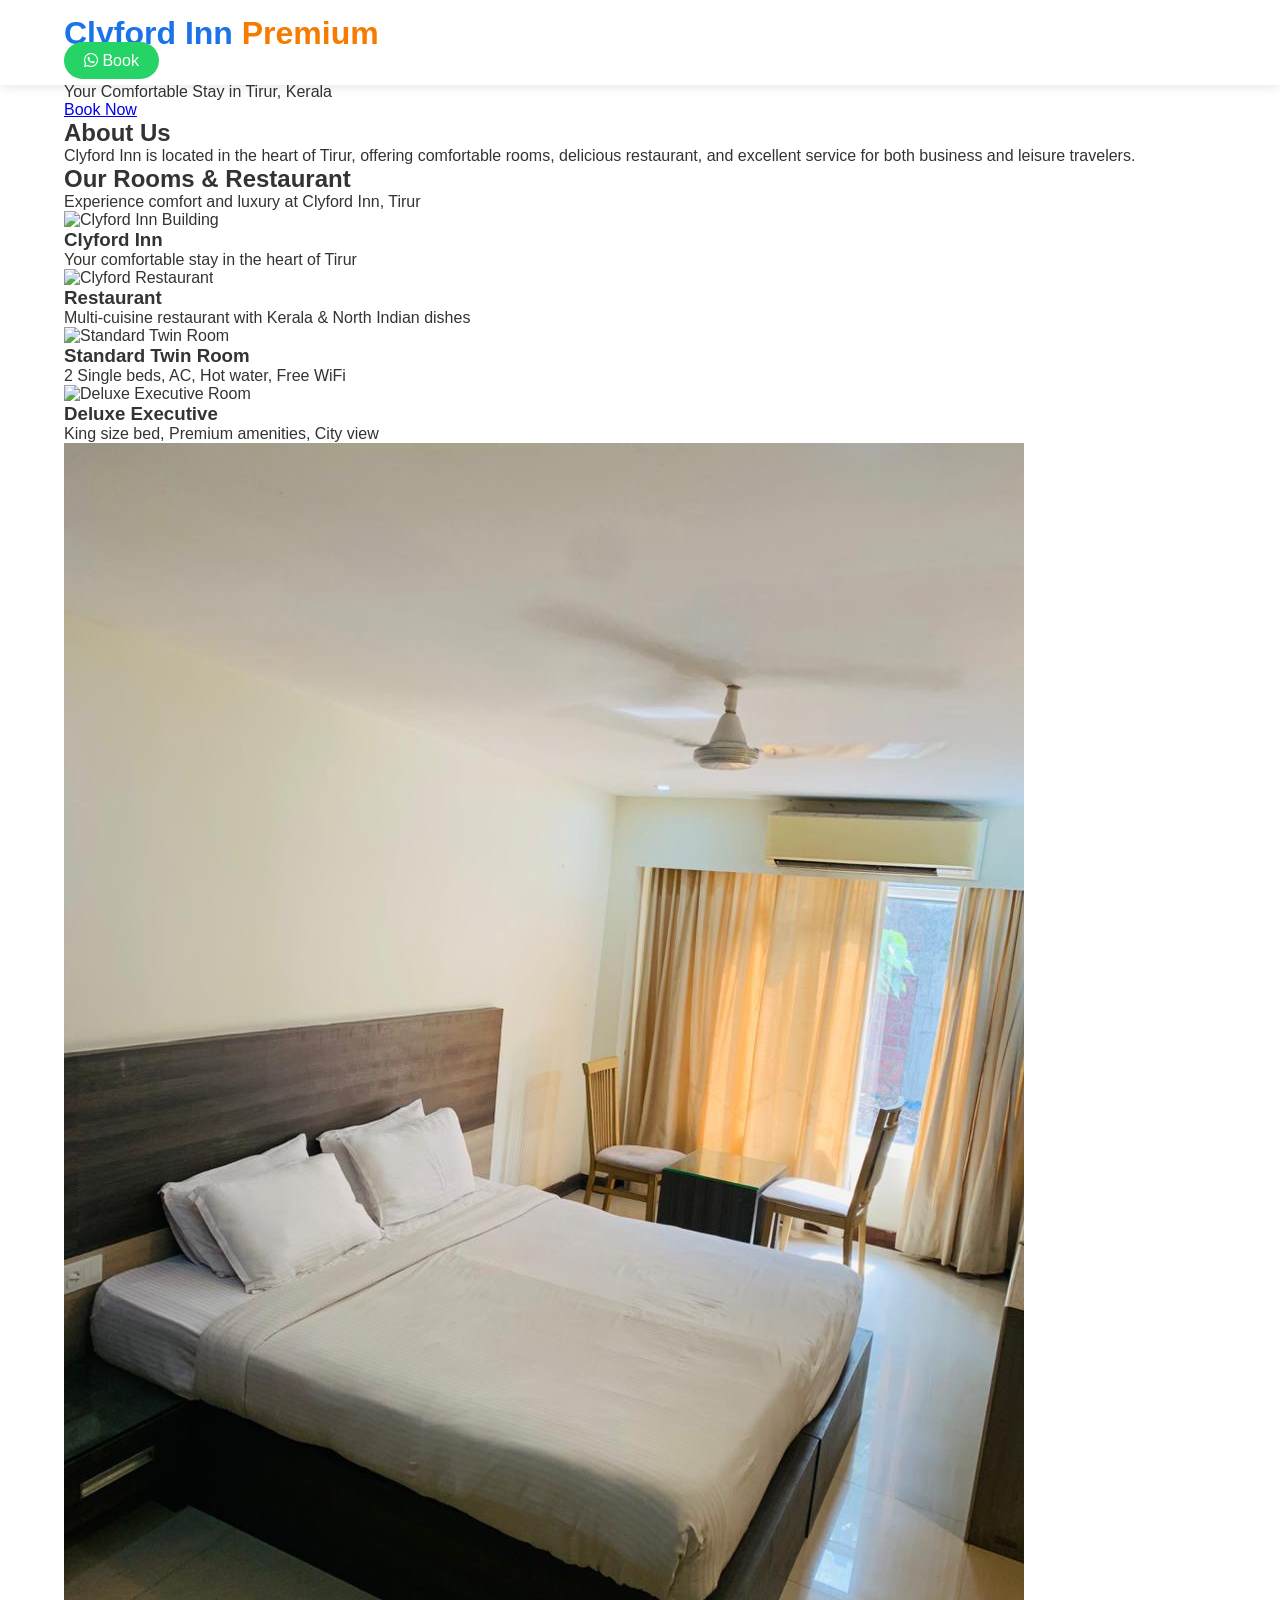
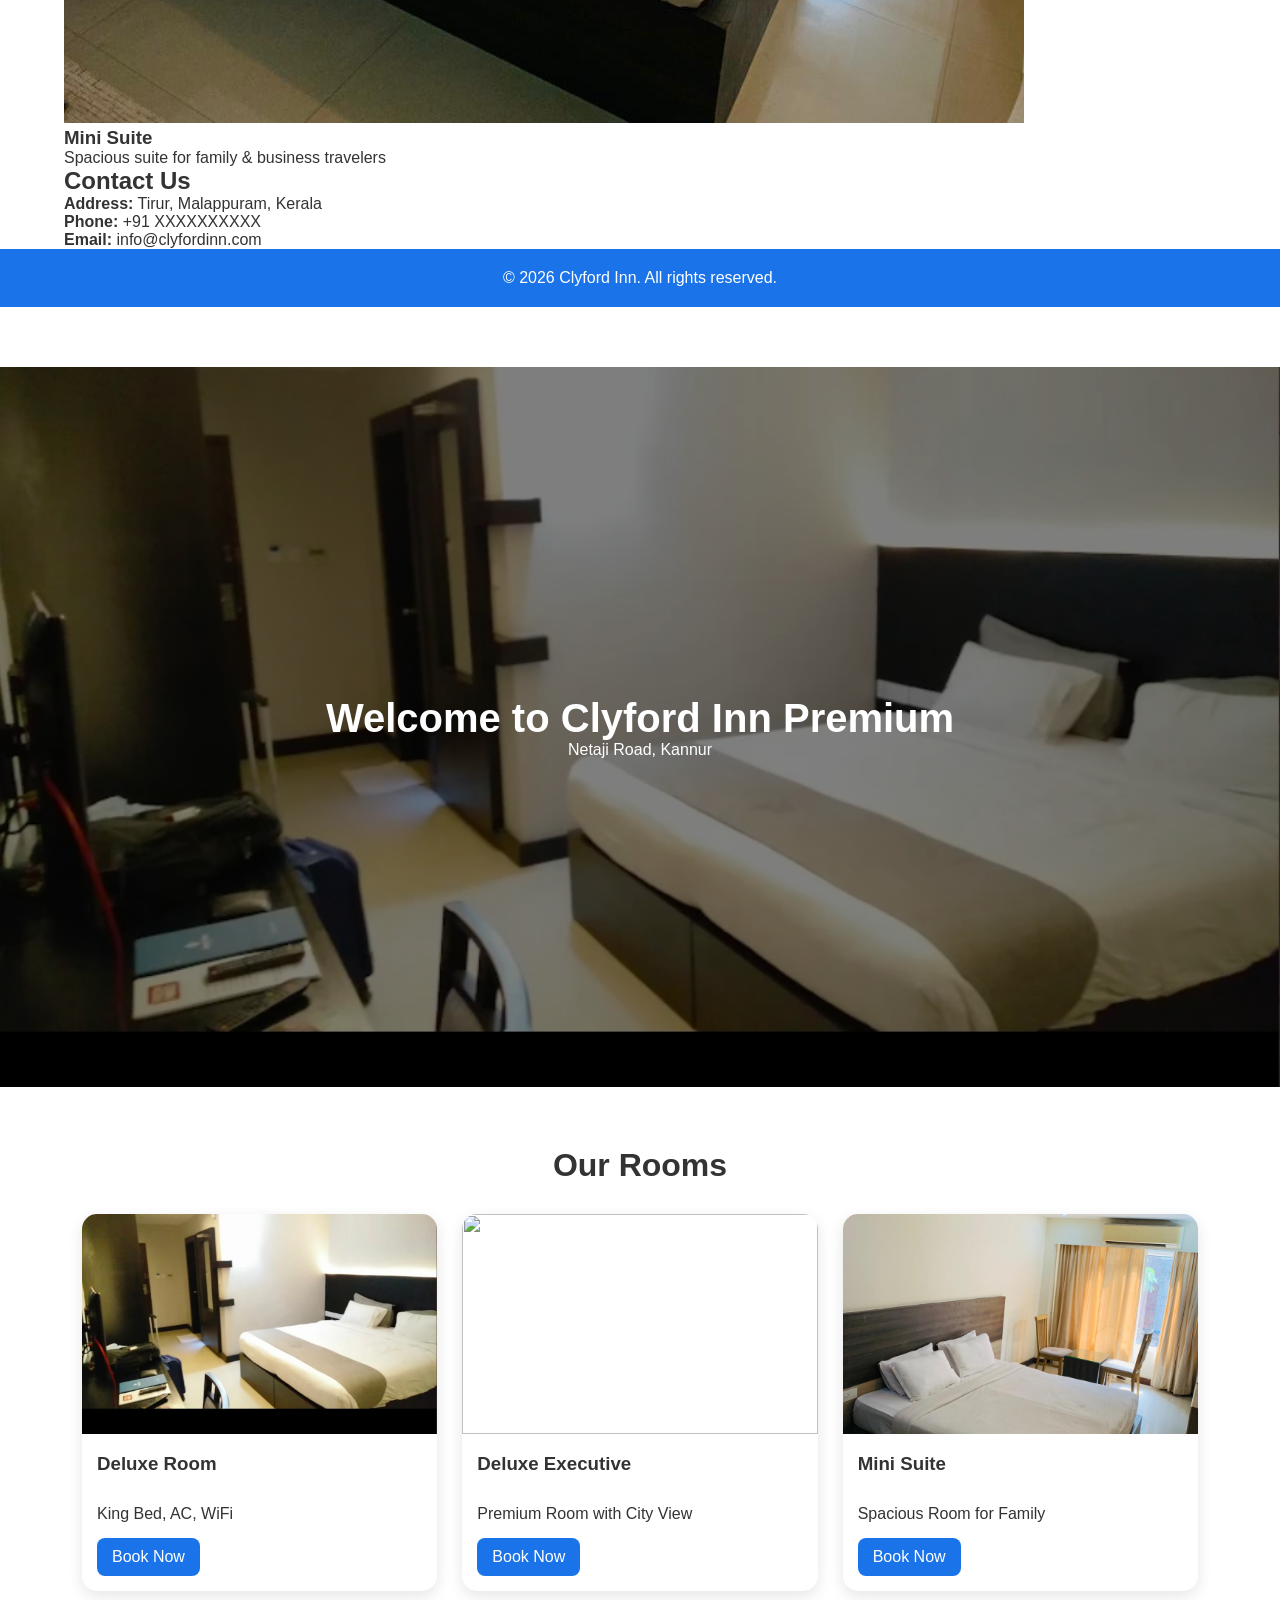
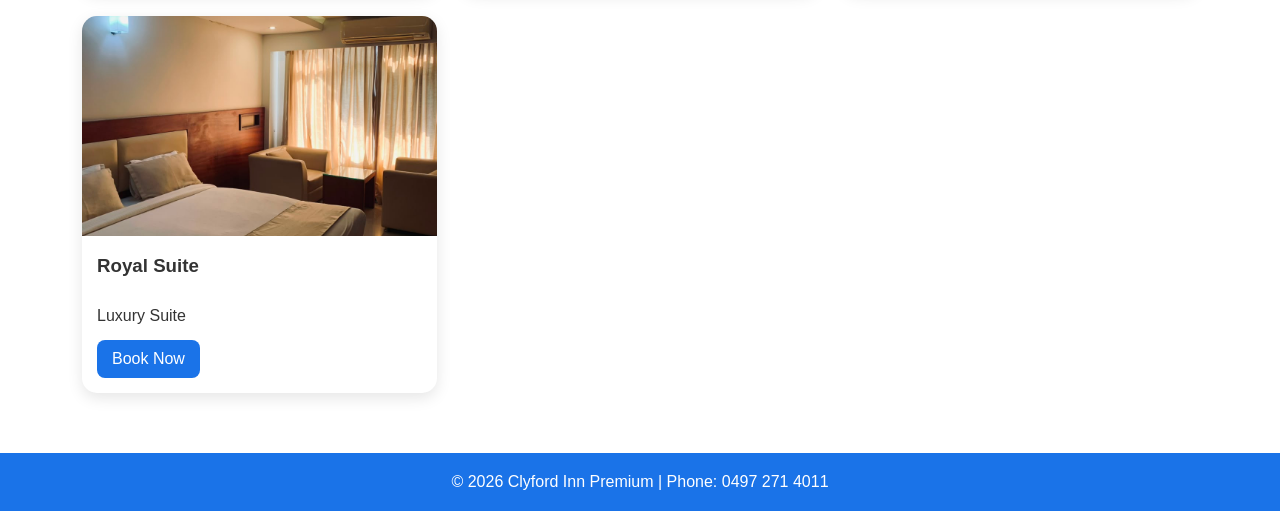
==== index.html @ 1036b7ce "Create index.html for Clyford Inn Premium Added structure and content for Clyford Inn Premium websit" ====
<!DOCTYPE html>
<html lang="en">
<head>
  <meta charset="UTF-8">
  <meta name="viewport" content="width=device-width, initial-scale=1.0">
  <title>Clyford Inn - Tirur | Best Hotel & Restaurant</title>
  <script src="https://cdn.tailwindcss.com"></script>
</head>
<body class="font-sans text-gray-800">

  <!-- Navbar -->
  <header class="bg-white shadow-md fixed w-full z-50">
    <div class="container mx-auto px-4 py-4 flex justify-between items-center">
      <h1 class="text-2xl font-bold text-blue-600">Clyford Inn</h1>
      <nav class="hidden md:flex gap-6">
        <a href="#home" class="hover:text-blue-600">Home</a>
        <a href="#about" class="hover:text-blue-600">About</a>
        <a href="#rooms" class="hover:text-blue-600">Rooms</a>
        <a href="#contact" class="hover:text-blue-600">Contact</a>
      </nav>
    </div>
  </header>

  <!-- Hero Section -->
  <section id="home" class="pt-24 pb-20 bg-gradient-to-r from-blue-600 to-blue-400 text-white text-center">
    <div class="container mx-auto px-4">
      <h2 class="text-5xl font-bold mb-4">Welcome to Clyford Inn</h2>
      <p class="text-xl mb-8">Your Comfortable Stay in Tirur, Kerala</p>
      <a href="#contact" class="bg-white text-blue-600 px-8 py-3 rounded-full font-bold hover:bg-gray-100">Book Now</a>
    </div>
  </section>

  <!-- About Section -->
  <section id="about" class="py-20">
    <div class="container mx-auto px-4">
      <h2 class="text-4xl font-bold text-center mb-8">About Us</h2>
      <p class="text-center max-w-3xl mx-auto text-gray-600">
        Clyford Inn is located in the heart of Tirur, offering comfortable rooms, 
        delicious restaurant, and excellent service for both business and leisure travelers.
      </p>
    </div>
  </section>

  <!-- Rooms & Restaurant Section -->
  <section id="rooms" class="py-20 bg-gray-50">
    <div class="container mx-auto px-4">
      <div class="text-center mb-12">
        <h2 class="text-4xl font-bold text-gray-800 mb-4">Our Rooms & Restaurant</h2>
        <p class="text-gray-600">Experience comfort and luxury at Clyford Inn, Tirur</p>
      </div>
      
      <div class="grid grid-cols-1 md:grid-cols-2 lg:grid-cols-3 gap-8">
        
        <!-- Building -->
        <div class="bg-white rounded-xl shadow-lg overflow-hidden hover:shadow-2xl transition">
          <img src="clyford-building.jpg" alt="Clyford Inn Building" class="w-full h-64 object-cover">
          <div class="p-6">
            <h3 class="text-xl font-bold text-gray-800">Clyford Inn</h3>
            <p class="text-gray-600 mt-2">Your comfortable stay in the heart of Tirur</p>
          </div>
        </div>

        <!-- Restaurant -->
        <div class="bg-white rounded-xl shadow-lg overflow-hidden hover:shadow-2xl transition">
          <img src="clyford-restaurant.jpg" alt="Clyford Restaurant" class="w-full h-64 object-cover">
          <div class="p-6">
            <h3 class="text-xl font-bold text-gray-800">Restaurant</h3>
            <p class="text-gray-600 mt-2">Multi-cuisine restaurant with Kerala & North Indian dishes</p>
          </div>
        </div>

        <!-- Standard Twin -->
        <div class="bg-white rounded-xl shadow-lg overflow-hidden hover:shadow-2xl transition">
          <img src="clyford-standard-twin.jpg" alt="Standard Twin Room" class="w-full h-64 object-cover">
          <div class="p-6">
            <h3 class="text-xl font-bold text-gray-800">Standard Twin Room</h3>
            <p class="text-gray-600 mt-2">2 Single beds, AC, Hot water, Free WiFi</p>
          </div>
        </div>

        <!-- Deluxe Executive -->
        <div class="bg-white rounded-xl shadow-lg overflow-hidden hover:shadow-2xl transition">
          <img src="clyford-deluxe-executive.jpg" alt="Deluxe Executive Room" class="w-full h-64 object-cover">
          <div class="p-6">
            <h3 class="text-xl font-bold text-gray-800">Deluxe Executive</h3>
            <p class="text-gray-600 mt-2">King size bed, Premium amenities, City view</p>
          </div>
        </div>

        <!-- Mini Suite -->
        <div class="bg-white rounded-xl shadow-lg overflow-hidden hover:shadow-2xl transition">
          <img src="clyford-mini-suite.jpg" alt="Mini Suite" class="w-full h-64 object-cover">
          <div class="p-6">
            <h3 class="text-xl font-bold text-gray-800">Mini Suite</h3>
            <p class="text-gray-600 mt-2">Spacious suite for family & business travelers</p>
          </div>
        </div>

      </div>
    </div>
  </section>

  <!-- Contact Section -->
  <section id="contact" class="py-20">
    <div class="container mx-auto px-4">
      <h2 class="text-4xl font-bold text-center mb-8">Contact Us</h2>
      <div class="max-w-2xl mx-auto text-center">
        <p class="text-lg mb-4"><strong>Address:</strong> Tirur, Malappuram, Kerala</p>
        <p class="text-lg mb-4"><strong>Phone:</strong> +91 XXXXXXXXXX</p>
        <p class="text-lg"><strong>Email:</strong> info@clyfordinn.com</p>
      </div>
    </div>
  </section>

  <!-- Footer -->
  <footer class="bg-gray-800 text-white py-6 text-center">
    <p>&copy; 2026 Clyford Inn. All rights reserved.</p>
  </footer>

</body>
</html>
<!DOCTYPE html>
<html>
<head>
  <title>Clyford Inn Premium - Kannur</title>
  <link rel="stylesheet" href="style.css">
  <link rel="stylesheet" href="https://cdnjs.cloudflare.com/ajax/libs/font-awesome/6.5.0/css/all.min.css">
</head>
<body>

<header class="navbar">
  <div class="container">
    <h1 class="logo">Clyford Inn <span>Premium</span></h1>
    <a href="https://wa.me/918111999700" class="btn-whatsapp"><i class="fab fa-whatsapp"></i> Book</a>
  </div>
</header>

<section class="hero">
  <div>
    <h2>Welcome to Clyford Inn Premium</h2>
    <p>Netaji Road, Kannur</p>
  </div>
</section>

<section class="section">
  <div class="container">
    <h2 class="section-title">Our Rooms</h2>
    <div class="grid-3">
      
      <div class="card">
        <img src="clyford-deluxe-bed.jpg">
        <h3>Deluxe Room</h3>
        <p>King Bed, AC, WiFi</p>
        <a href="https://wa.me/918111999700" class="btn-book">Book Now</a>
      </div>

      <div class="card">
        <img src="clyford-deluxe-executive....jpg">
        <h3>Deluxe Executive</h3>
        <p>Premium Room with City View</p>
        <a href="https://wa.me/918111999700" class="btn-book">Book Now</a>
      </div>

      <div class="card">
        <img src="clyford-mini-suite.jpg">
        <h3>Mini Suite</h3>
        <p>Spacious Room for Family</p>
        <a href="https://wa.me/918111999700" class="btn-book">Book Now</a>
      </div>

      <div class="card">
        <img src="clyford-royal-suite.jpg">
        <h3>Royal Suite</h3>
        <p>Luxury Suite</p>
        <a href="https://wa.me/918111999700" class="btn-book">Book Now</a>
      </div>

    </div>
  </div>
</section>

<footer>
  <p>© 2026 Clyford Inn Premium | Phone: 0497 271 4011</p>
</footer>

</body>
</html>
---- style.css ----
* { margin:0; padding:0; box-sizing:border-box; font-family:'Poppins',sans-serif; }
body { color:#333; }
.container { width:90%; max-width:1200px; margin:auto; }

.navbar { background:#fff; box-shadow:0 2px 10px rgba(0,0,0,0.1); padding:15px 0; position:fixed; width:100%; top:0; z-index:100; }
.logo { color:#1a73e8; font-weight:700; } .logo span { color:#f57c00; }
.btn-whatsapp { background:#25D366; color:#fff; padding:10px 20px; border-radius:25px; text-decoration:none; }

.hero { background:linear-gradient(rgba(0,0,0,0.5),rgba(0,0,0,0.5)), url('clyford-deluxe-bed.jpg') center/cover; height:80vh; display:flex; align-items:center; justify-content:center; text-align:center; color:#fff; margin-top:60px; }
.hero h2 { font-size:2.5rem; }
.section { padding:60px 20px; }
.section-title { text-align:center; font-size:2rem; margin-bottom:30px; }

.grid-3 { display:grid; grid-template-columns:repeat(auto-fit,minmax(280px,1fr)); gap:25px; }
.card { background:#fff; border-radius:15px; box-shadow:0 5px 15px rgba(0,0,0,0.1); overflow:hidden; }
.card img { width:100%; height:220px; object-fit:cover; }
.card h3, .card p { padding:15px; }
.btn-book { background:#1a73e8; color:#fff; padding:10px 15px; margin:0 15px 15px; border-radius:8px; text-decoration:none; display:inline-block; }

footer { background:#1a73e8; color:#fff; text-align:center; padding:20px; }
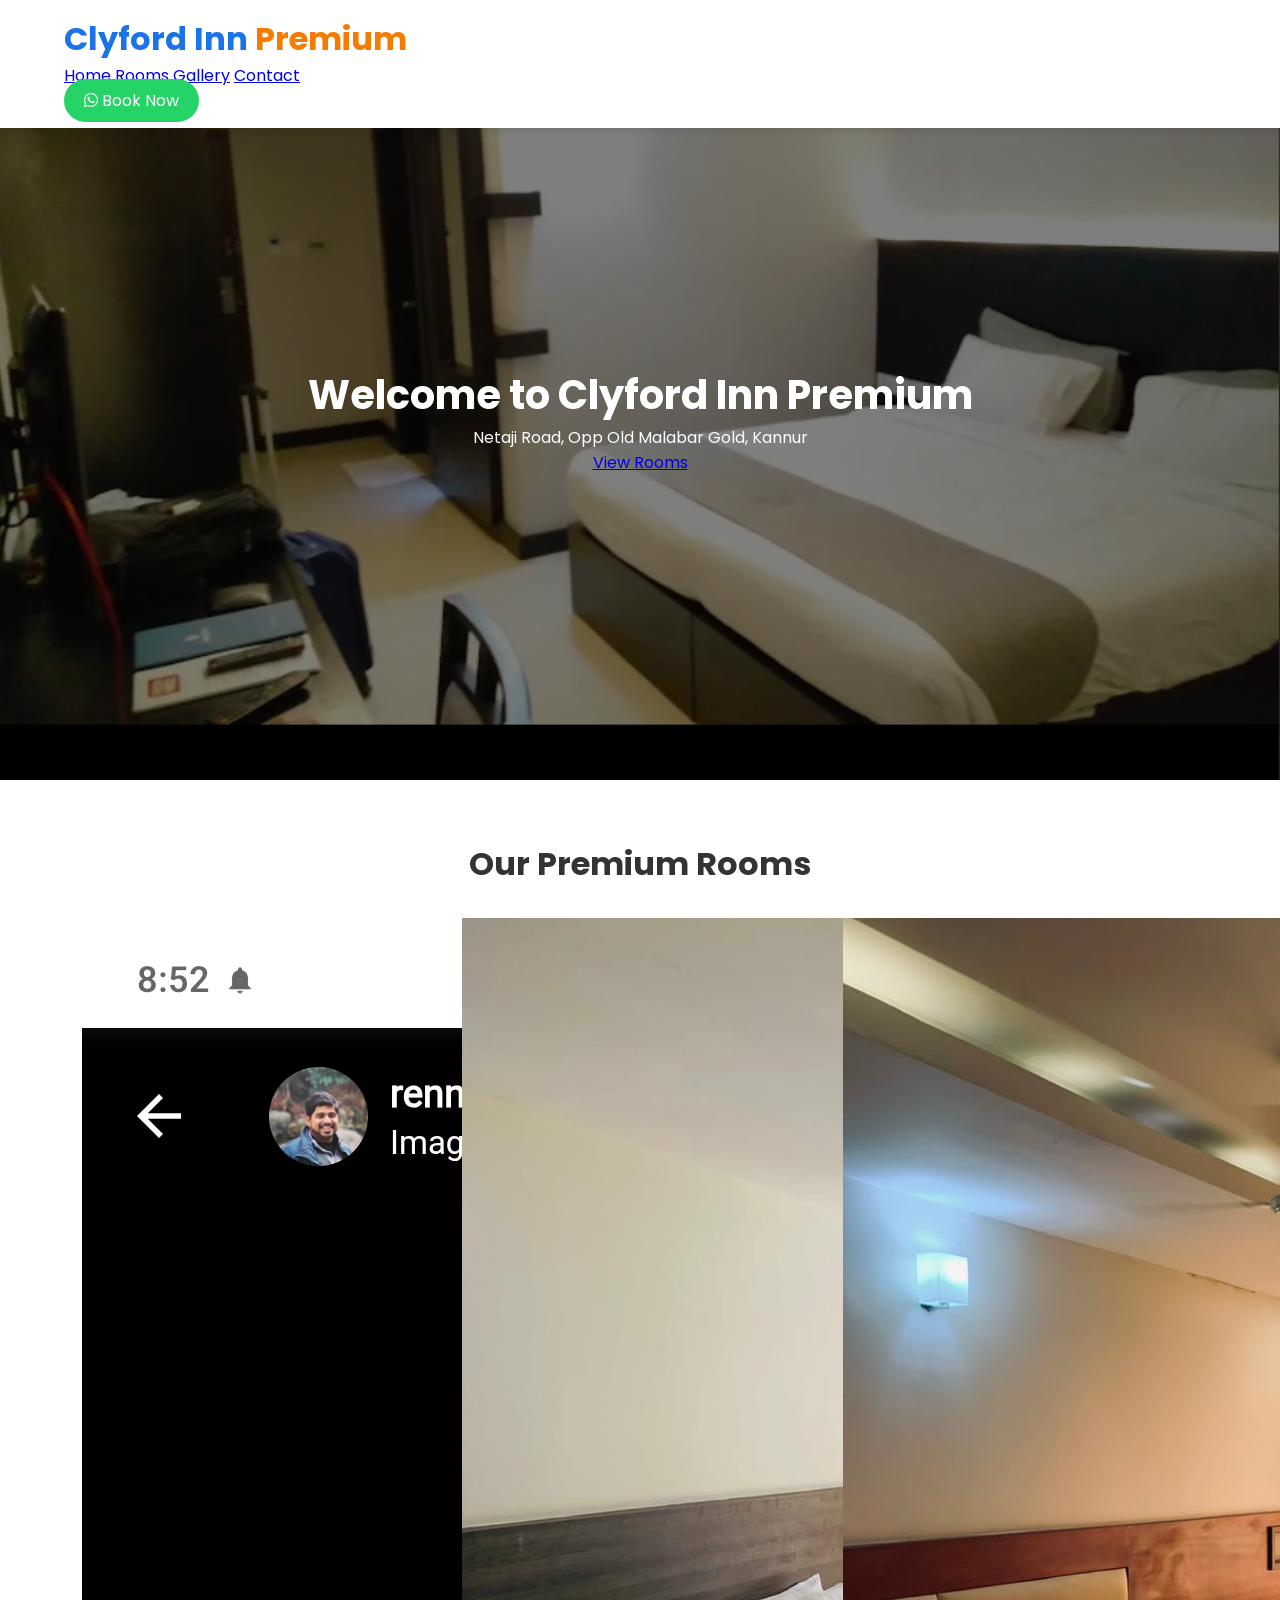
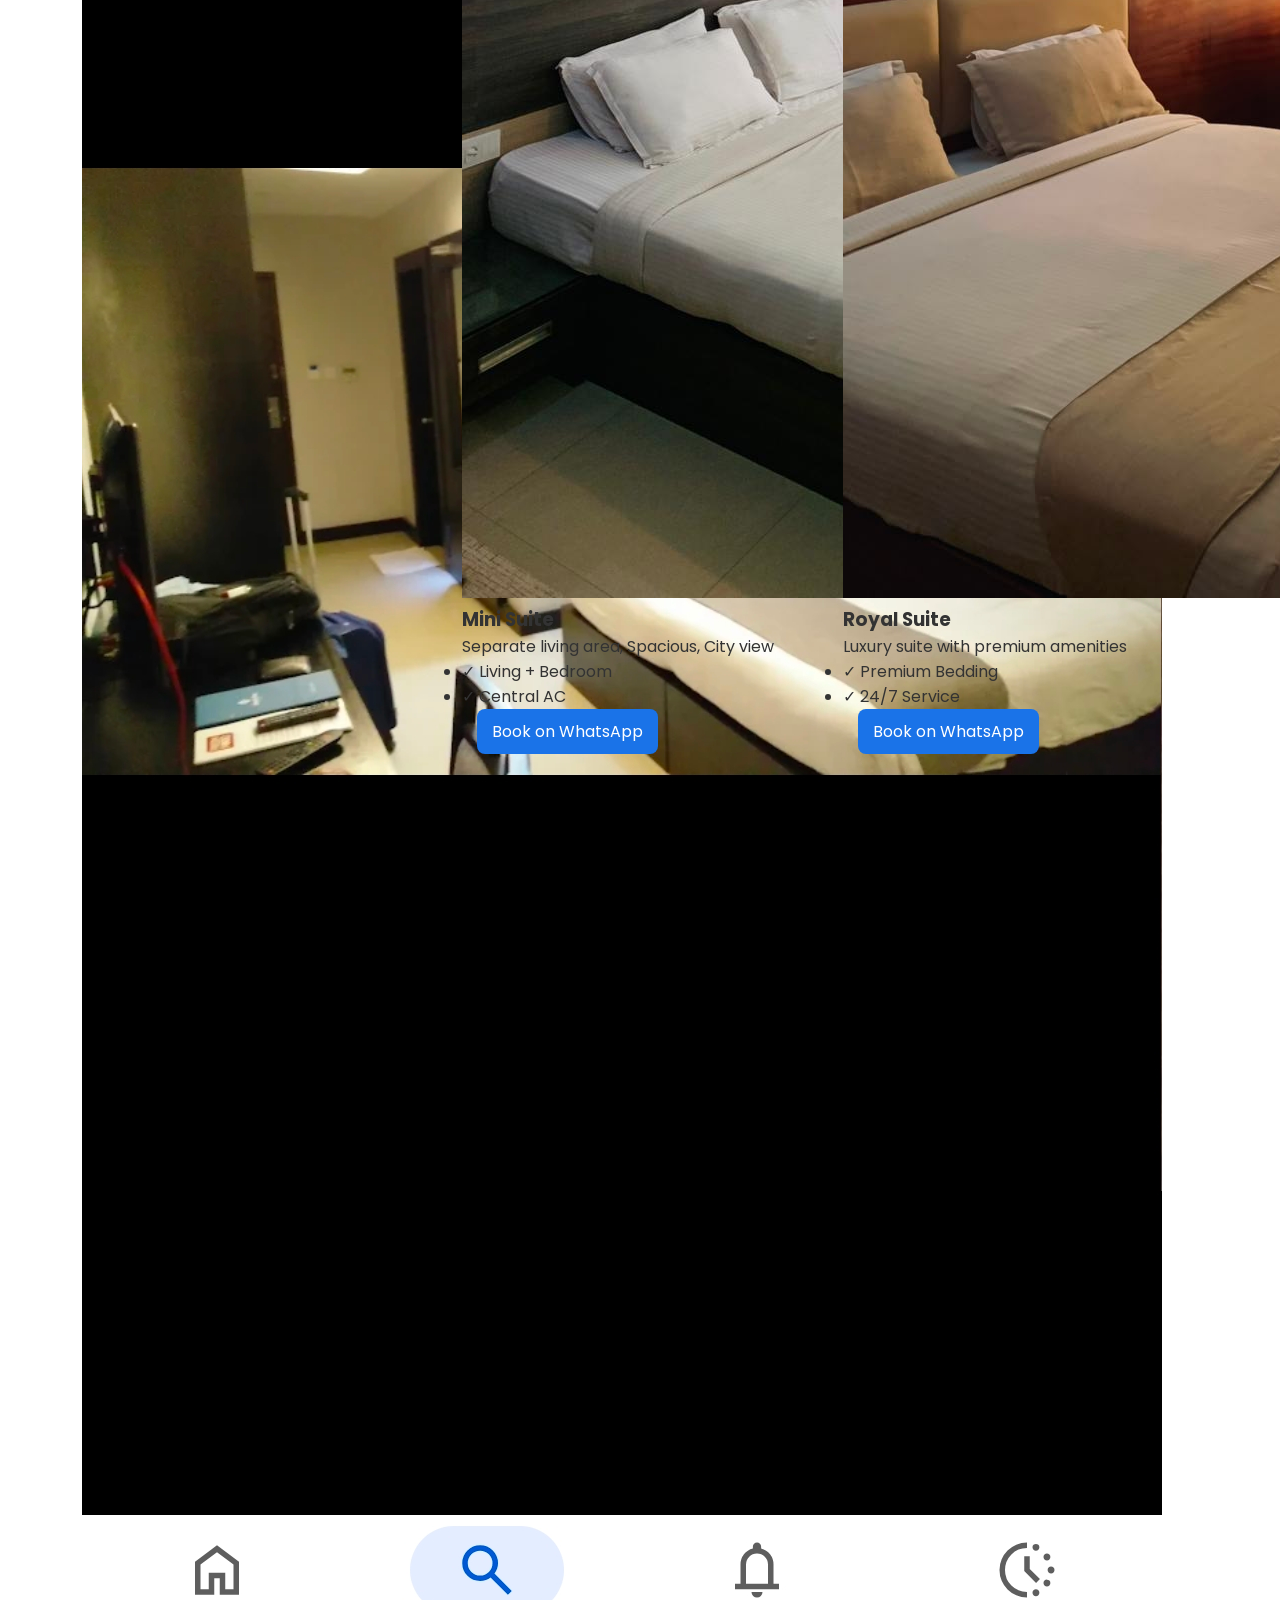
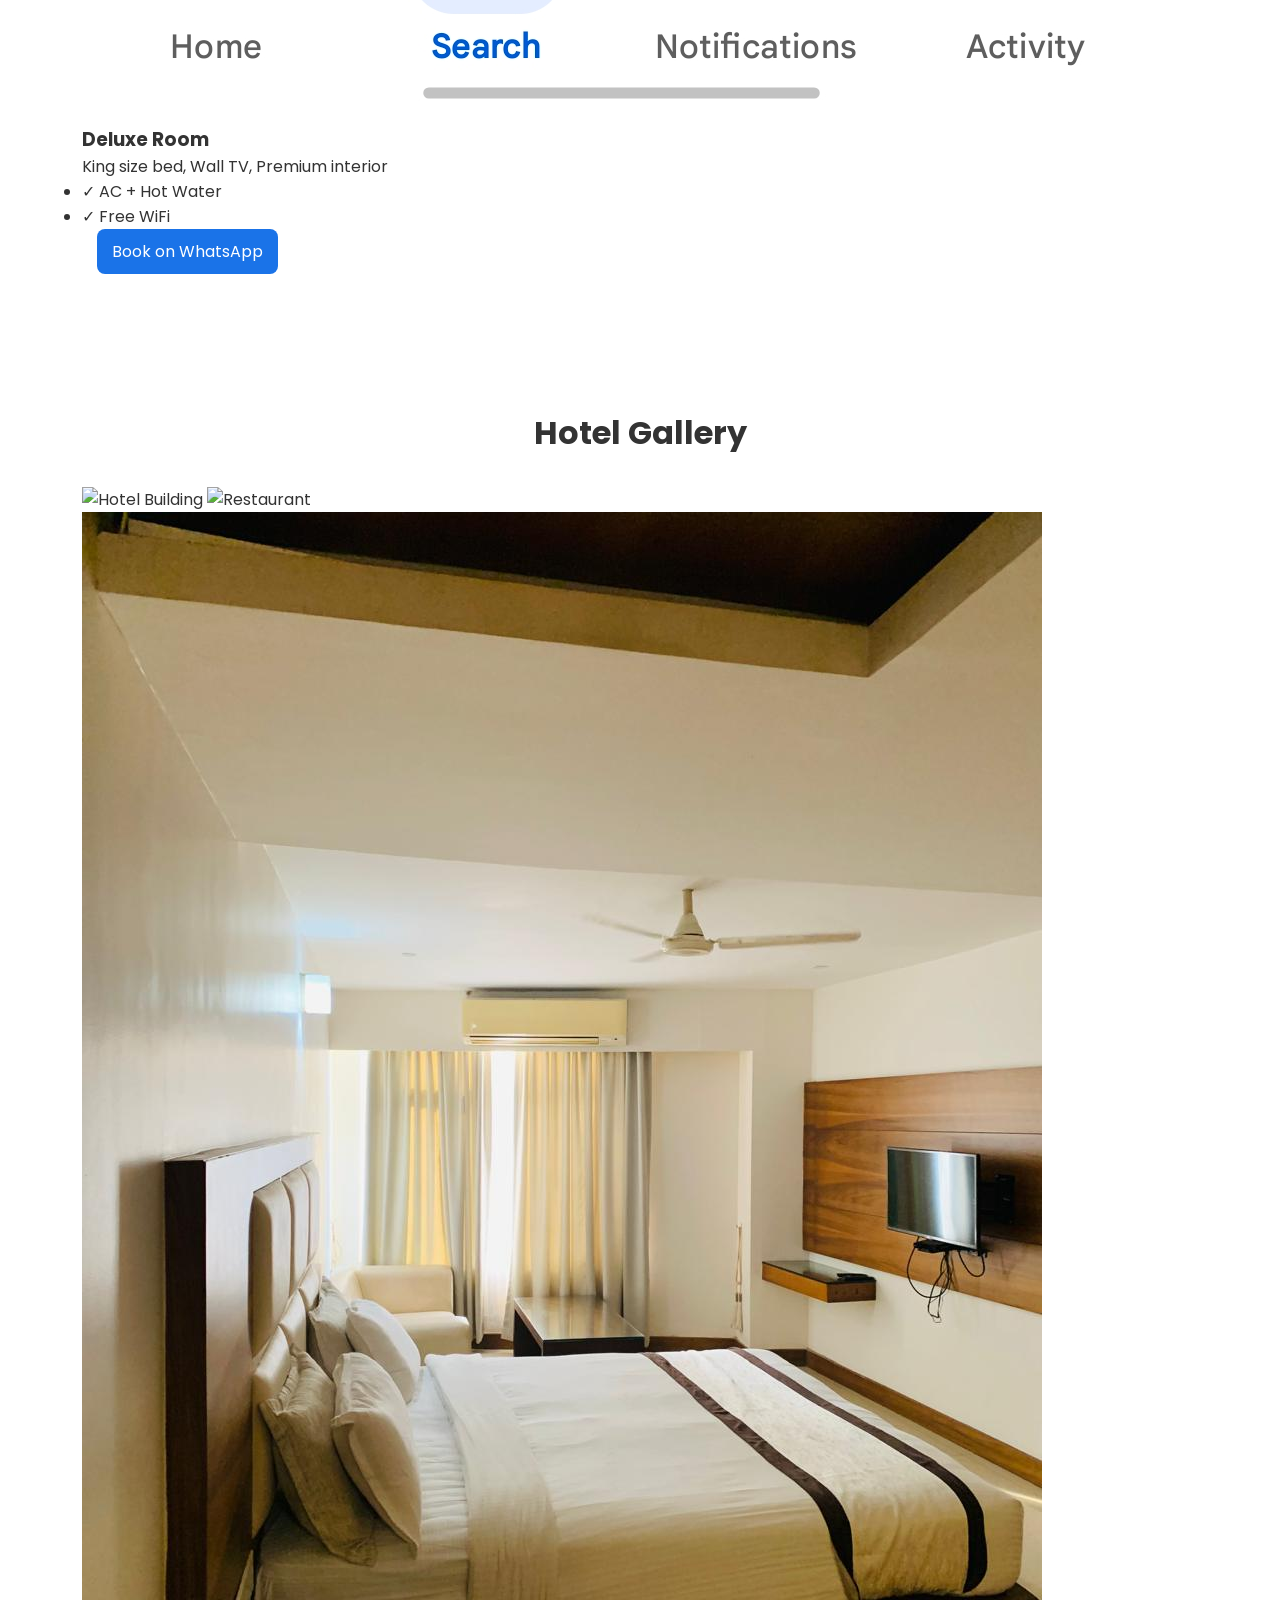
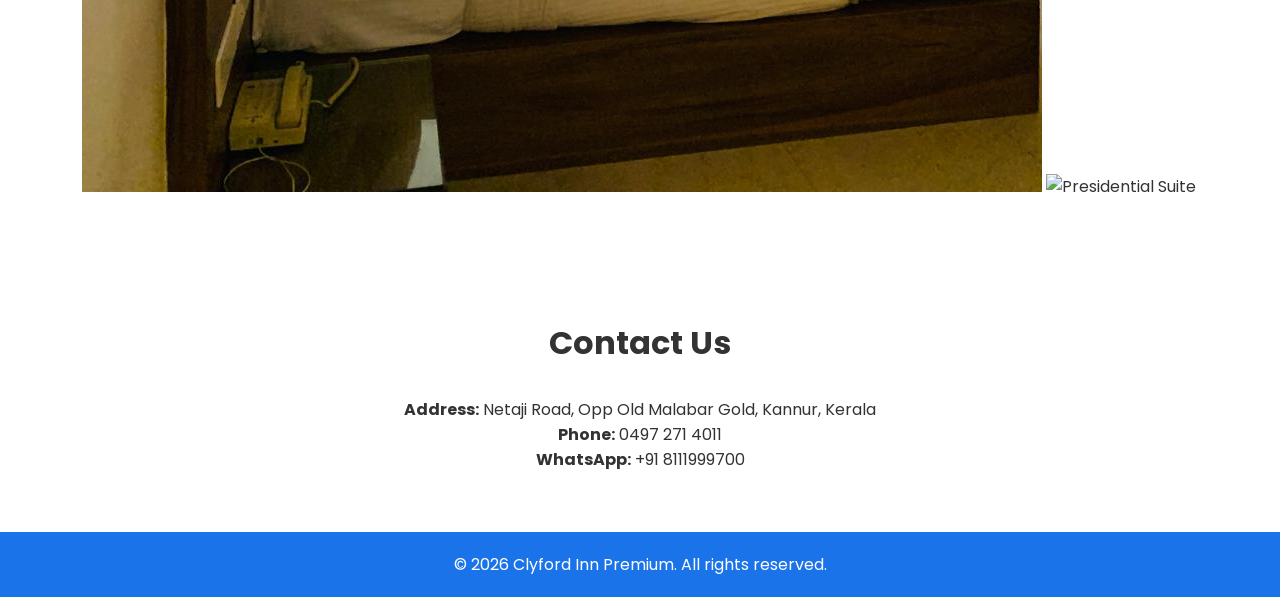
==== commit c9681329: "Add initial HTML structure for Clyford Inn Premium Initial HTML structure for Clyford Inn Premium we" ====
--- a/index.html
+++ b/index.html
@@ -3,96 +3,69 @@
 <head>
   <meta charset="UTF-8">
   <meta name="viewport" content="width=device-width, initial-scale=1.0">
-  <title>Clyford Inn - Tirur | Best Hotel & Restaurant</title>
-  <script src="https://cdn.tailwindcss.com"></script>
+  <title>Clyford Inn Premium - Kannur</title>
+  <link rel="stylesheet" href="style.css">
+  <link rel="stylesheet" href="https://cdnjs.cloudflare.com/ajax/libs/font-awesome/6.5.0/css/all.min.css">
+  <link href="https://fonts.googleapis.com/css2?family=Poppins:wght@300;400;600;700&display=swap" rel="stylesheet">
 </head>
-<body class="font-sans text-gray-800">
+<body>
 
-  <!-- Navbar -->
-  <header class="bg-white shadow-md fixed w-full z-50">
-    <div class="container mx-auto px-4 py-4 flex justify-between items-center">
-      <h1 class="text-2xl font-bold text-blue-600">Clyford Inn</h1>
-      <nav class="hidden md:flex gap-6">
-        <a href="#home" class="hover:text-blue-600">Home</a>
-        <a href="#about" class="hover:text-blue-600">About</a>
-        <a href="#rooms" class="hover:text-blue-600">Rooms</a>
-        <a href="#contact" class="hover:text-blue-600">Contact</a>
+  <!-- Header -->
+  <header class="navbar">
+    <div class="container">
+      <h1 class="logo">Clyford Inn <span>Premium</span></h1>
+      <nav>
+        <a href="#home">Home</a>
+        <a href="#rooms">Rooms</a>
+        <a href="#gallery">Gallery</a>
+        <a href="#contact">Contact</a>
       </nav>
+      <a href="https://wa.me/918111999700" class="btn-whatsapp" target="_blank"><i class="fab fa-whatsapp"></i> Book Now</a>
     </div>
   </header>
 
-  <!-- Hero Section -->
-  <section id="home" class="pt-24 pb-20 bg-gradient-to-r from-blue-600 to-blue-400 text-white text-center">
-    <div class="container mx-auto px-4">
-      <h2 class="text-5xl font-bold mb-4">Welcome to Clyford Inn</h2>
-      <p class="text-xl mb-8">Your Comfortable Stay in Tirur, Kerala</p>
-      <a href="#contact" class="bg-white text-blue-600 px-8 py-3 rounded-full font-bold hover:bg-gray-100">Book Now</a>
+  <!-- Hero -->
+  <section id="home" class="hero">
+    <div>
+      <h2>Welcome to Clyford Inn Premium</h2>
+      <p>Netaji Road, Opp Old Malabar Gold, Kannur</p>
+      <a href="#rooms" class="btn-primary">View Rooms</a>
     </div>
   </section>
 
-  <!-- About Section -->
-  <section id="about" class="py-20">
-    <div class="container mx-auto px-4">
-      <h2 class="text-4xl font-bold text-center mb-8">About Us</h2>
-      <p class="text-center max-w-3xl mx-auto text-gray-600">
-        Clyford Inn is located in the heart of Tirur, offering comfortable rooms, 
-        delicious restaurant, and excellent service for both business and leisure travelers.
-      </p>
-    </div>
-  </section>
-
-  <!-- Rooms & Restaurant Section -->
-  <section id="rooms" class="py-20 bg-gray-50">
-    <div class="container mx-auto px-4">
-      <div class="text-center mb-12">
-        <h2 class="text-4xl font-bold text-gray-800 mb-4">Our Rooms & Restaurant</h2>
-        <p class="text-gray-600">Experience comfort and luxury at Clyford Inn, Tirur</p>
-      </div>
-      
-      <div class="grid grid-cols-1 md:grid-cols-2 lg:grid-cols-3 gap-8">
+  <!-- Rooms -->
+  <section id="rooms" class="section">
+    <div class="container">
+      <h2 class="section-title">Our Premium Rooms</h2>
+      <div class="grid-3">
         
-        <!-- Building -->
-        <div class="bg-white rounded-xl shadow-lg overflow-hidden hover:shadow-2xl transition">
-          <img src="clyford-building.jpg" alt="Clyford Inn Building" class="w-full h-64 object-cover">
-          <div class="p-6">
-            <h3 class="text-xl font-bold text-gray-800">Clyford Inn</h3>
-            <p class="text-gray-600 mt-2">Your comfortable stay in the heart of Tirur</p>
+        <div class="room-card">
+          <img src="clyford-deluxe-bed.jpg" alt="Deluxe Room">
+          <div class="room-info">
+            <h3>Deluxe Room</h3>
+            <p>King size bed, Wall TV, Premium interior</p>
+            <ul><li>✓ AC + Hot Water</li><li>✓ Free WiFi</li></ul>
+            <a href="https://wa.me/918111999700" class="btn-book">Book on WhatsApp</a>
           </div>
         </div>
 
-        <!-- Restaurant -->
-        <div class="bg-white rounded-xl shadow-lg overflow-hidden hover:shadow-2xl transition">
-          <img src="clyford-restaurant.jpg" alt="Clyford Restaurant" class="w-full h-64 object-cover">
-          <div class="p-6">
-            <h3 class="text-xl font-bold text-gray-800">Restaurant</h3>
-            <p class="text-gray-600 mt-2">Multi-cuisine restaurant with Kerala & North Indian dishes</p>
+        <div class="room-card">
+          <img src="clyford-mini-suite.jpg" alt="Mini Suite">
+          <div class="room-info">
+            <h3>Mini Suite</h3>
+            <p>Separate living area, Spacious, City view</p>
+            <ul><li>✓ Living + Bedroom</li><li>✓ Central AC</li></ul>
+            <a href="https://wa.me/918111999700" class="btn-book">Book on WhatsApp</a>
           </div>
         </div>
 
-        <!-- Standard Twin -->
-        <div class="bg-white rounded-xl shadow-lg overflow-hidden hover:shadow-2xl transition">
-          <img src="clyford-standard-twin.jpg" alt="Standard Twin Room" class="w-full h-64 object-cover">
-          <div class="p-6">
-            <h3 class="text-xl font-bold text-gray-800">Standard Twin Room</h3>
-            <p class="text-gray-600 mt-2">2 Single beds, AC, Hot water, Free WiFi</p>
-          </div>
-        </div>
-
-        <!-- Deluxe Executive -->
-        <div class="bg-white rounded-xl shadow-lg overflow-hidden hover:shadow-2xl transition">
-          <img src="clyford-deluxe-executive.jpg" alt="Deluxe Executive Room" class="w-full h-64 object-cover">
-          <div class="p-6">
-            <h3 class="text-xl font-bold text-gray-800">Deluxe Executive</h3>
-            <p class="text-gray-600 mt-2">King size bed, Premium amenities, City view</p>
-          </div>
-        </div>
-
-        <!-- Mini Suite -->
-        <div class="bg-white rounded-xl shadow-lg overflow-hidden hover:shadow-2xl transition">
-          <img src="clyford-mini-suite.jpg" alt="Mini Suite" class="w-full h-64 object-cover">
-          <div class="p-6">
-            <h3 class="text-xl font-bold text-gray-800">Mini Suite</h3>
-            <p class="text-gray-600 mt-2">Spacious suite for family & business travelers</p>
+        <div class="room-card">
+          <img src="clyford-royal-suite.jpg" alt="Royal Suite">
+          <div class="room-info">
+            <h3>Royal Suite</h3>
+            <p>Luxury suite with premium amenities</p>
+            <ul><li>✓ Premium Bedding</li><li>✓ 24/7 Service</li></ul>
+            <a href="https://wa.me/918111999700" class="btn-book">Book on WhatsApp</a>
           </div>
         </div>
 
@@ -100,88 +73,33 @@
     </div>
   </section>
 
-  <!-- Contact Section -->
-  <section id="contact" class="py-20">
-    <div class="container mx-auto px-4">
-      <h2 class="text-4xl font-bold text-center mb-8">Contact Us</h2>
-      <div class="max-w-2xl mx-auto text-center">
-        <p class="text-lg mb-4"><strong>Address:</strong> Tirur, Malappuram, Kerala</p>
-        <p class="text-lg mb-4"><strong>Phone:</strong> +91 XXXXXXXXXX</p>
-        <p class="text-lg"><strong>Email:</strong> info@clyfordinn.com</p>
+  <!-- Gallery -->
+  <section id="gallery" class="section bg-gray">
+    <div class="container">
+      <h2 class="section-title">Hotel Gallery</h2>
+      <div class="gallery-grid">
+        <img src="clyford-building.jpg" alt="Hotel Building">
+        <img src="clyford-restaurant.jpg" alt="Restaurant">
+        <img src="clyford-luxuery.jpg" alt="Luxury Room">
+        <img src="clyford-prasidential-su.jpg" alt="Presidential Suite">
       </div>
     </div>
   </section>
 
+  <!-- Contact -->
+  <section id="contact" class="section">
+    <div class="container" style="text-align:center;">
+      <h2 class="section-title">Contact Us</h2>
+      <p><strong>Address:</strong> Netaji Road, Opp Old Malabar Gold, Kannur, Kerala</p>
+      <p><strong>Phone:</strong> 0497 271 4011</p>
+      <p><strong>WhatsApp:</strong> +91 8111999700</p>
+    </div>
+  </section>
+
   <!-- Footer -->
-  <footer class="bg-gray-800 text-white py-6 text-center">
-    <p>&copy; 2026 Clyford Inn. All rights reserved.</p>
+  <footer>
+    <p>&copy; 2026 Clyford Inn Premium. All rights reserved.</p>
   </footer>
 
 </body>
 </html>
-<!DOCTYPE html>
-<html>
-<head>
-  <title>Clyford Inn Premium - Kannur</title>
-  <link rel="stylesheet" href="style.css">
-  <link rel="stylesheet" href="https://cdnjs.cloudflare.com/ajax/libs/font-awesome/6.5.0/css/all.min.css">
-</head>
-<body>
-
-<header class="navbar">
-  <div class="container">
-    <h1 class="logo">Clyford Inn <span>Premium</span></h1>
-    <a href="https://wa.me/918111999700" class="btn-whatsapp"><i class="fab fa-whatsapp"></i> Book</a>
-  </div>
-</header>
-
-<section class="hero">
-  <div>
-    <h2>Welcome to Clyford Inn Premium</h2>
-    <p>Netaji Road, Kannur</p>
-  </div>
-</section>
-
-<section class="section">
-  <div class="container">
-    <h2 class="section-title">Our Rooms</h2>
-    <div class="grid-3">
-      
-      <div class="card">
-        <img src="clyford-deluxe-bed.jpg">
-        <h3>Deluxe Room</h3>
-        <p>King Bed, AC, WiFi</p>
-        <a href="https://wa.me/918111999700" class="btn-book">Book Now</a>
-      </div>
-
-      <div class="card">
-        <img src="clyford-deluxe-executive....jpg">
-        <h3>Deluxe Executive</h3>
-        <p>Premium Room with City View</p>
-        <a href="https://wa.me/918111999700" class="btn-book">Book Now</a>
-      </div>
-
-      <div class="card">
-        <img src="clyford-mini-suite.jpg">
-        <h3>Mini Suite</h3>
-        <p>Spacious Room for Family</p>
-        <a href="https://wa.me/918111999700" class="btn-book">Book Now</a>
-      </div>
-
-      <div class="card">
-        <img src="clyford-royal-suite.jpg">
-        <h3>Royal Suite</h3>
-        <p>Luxury Suite</p>
-        <a href="https://wa.me/918111999700" class="btn-book">Book Now</a>
-      </div>
-
-    </div>
-  </div>
-</section>
-
-<footer>
-  <p>© 2026 Clyford Inn Premium | Phone: 0497 271 4011</p>
-</footer>
-
-</body>
-</html>
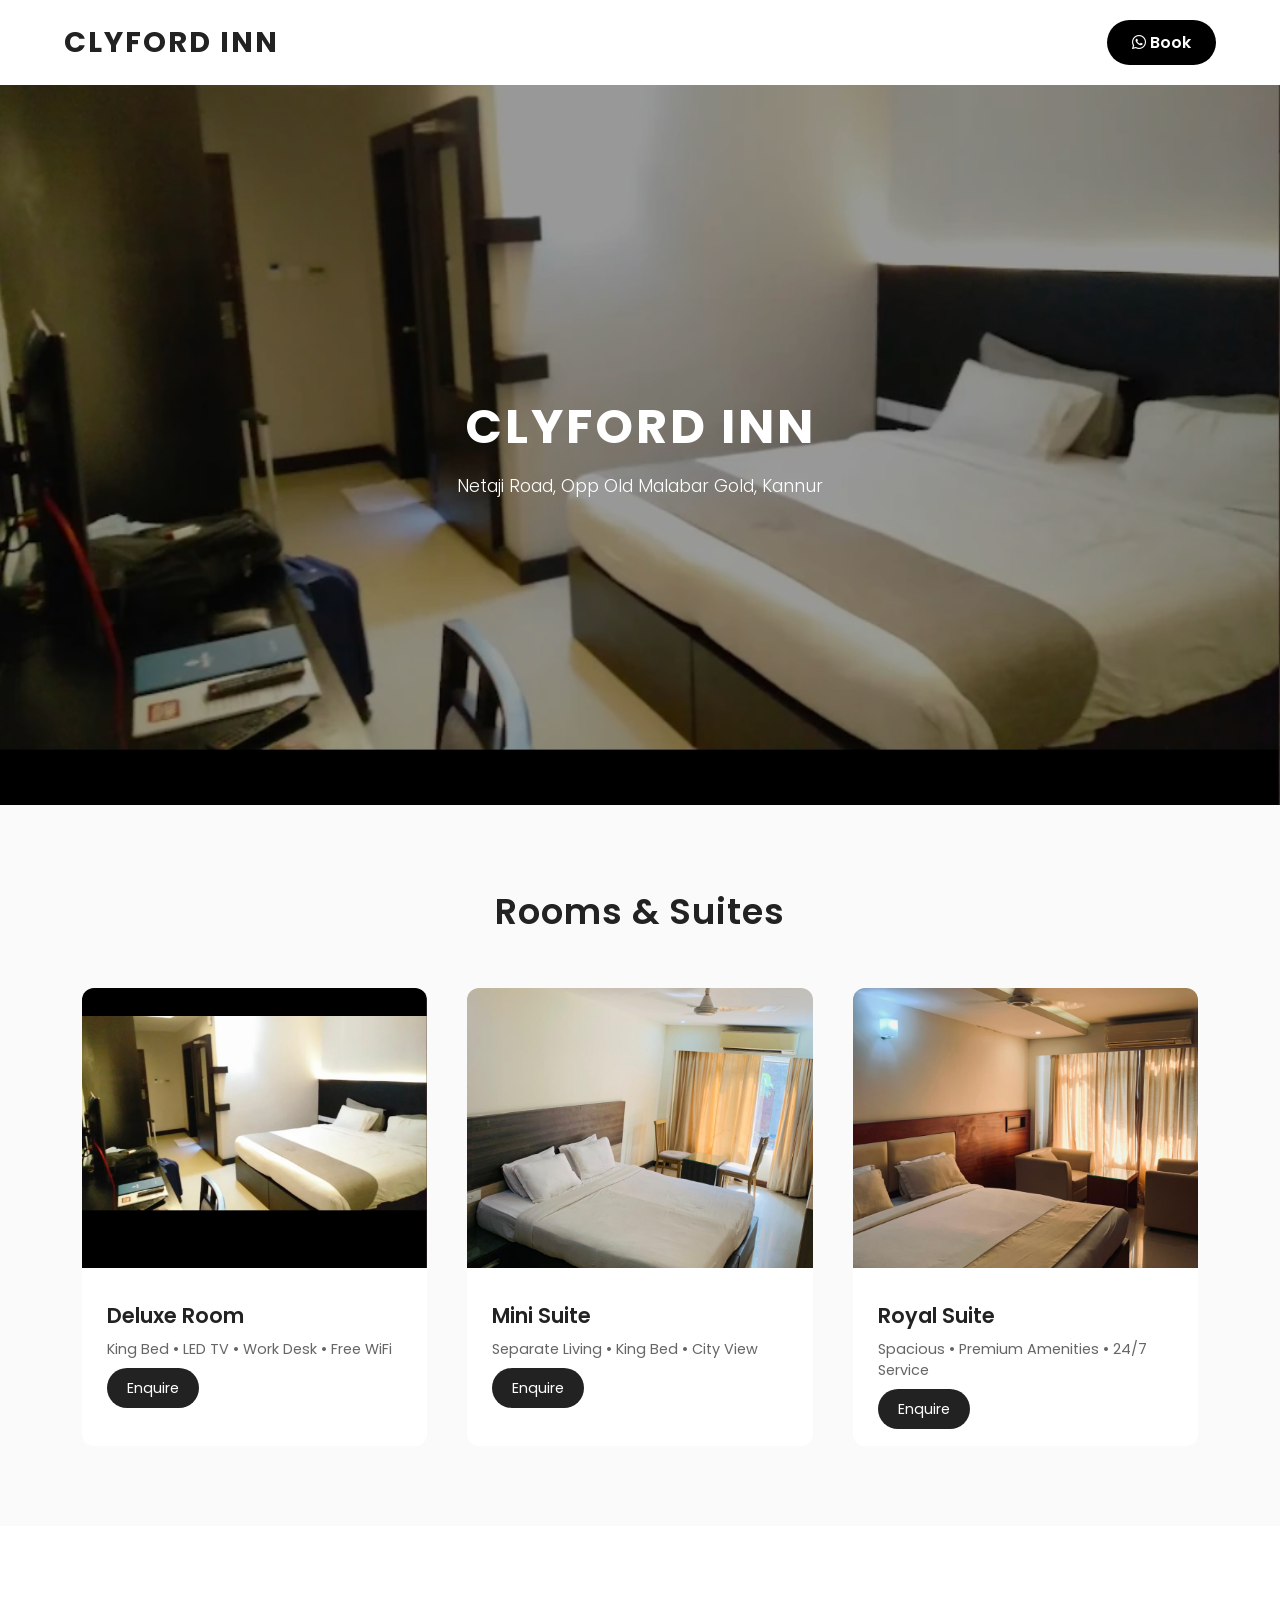
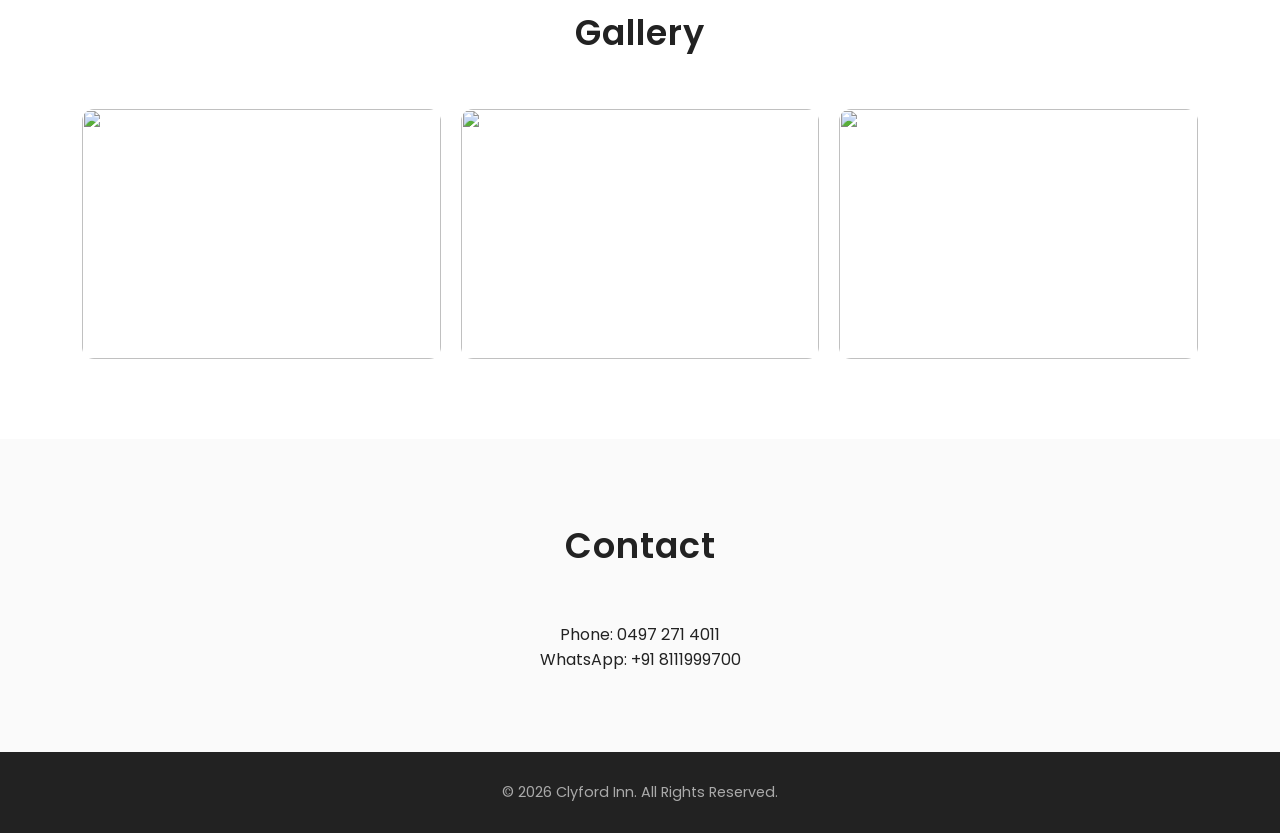
==== commit e182cc0f: "Add initial HTML structure for Clyford Inn website" ====
--- a/index.html
+++ b/index.html
@@ -2,70 +2,58 @@
 <html lang="en">
 <head>
   <meta charset="UTF-8">
-  <meta name="viewport" content="width=device-width, initial-scale=1.0">
-  <title>Clyford Inn Premium - Kannur</title>
+  <title>Clyford Inn - Kannur</title>
   <link rel="stylesheet" href="style.css">
   <link rel="stylesheet" href="https://cdnjs.cloudflare.com/ajax/libs/font-awesome/6.5.0/css/all.min.css">
-  <link href="https://fonts.googleapis.com/css2?family=Poppins:wght@300;400;600;700&display=swap" rel="stylesheet">
 </head>
 <body>
 
   <!-- Header -->
   <header class="navbar">
     <div class="container">
-      <h1 class="logo">Clyford Inn <span>Premium</span></h1>
-      <nav>
-        <a href="#home">Home</a>
-        <a href="#rooms">Rooms</a>
-        <a href="#gallery">Gallery</a>
-        <a href="#contact">Contact</a>
-      </nav>
-      <a href="https://wa.me/918111999700" class="btn-whatsapp" target="_blank"><i class="fab fa-whatsapp"></i> Book Now</a>
+      <h1 class="logo">CLYFORD INN</h1>
+      <a href="https://wa.me/918111999700" class="btn-whatsapp" target="_blank"><i class="fab fa-whatsapp"></i> Book</a>
     </div>
   </header>
 
   <!-- Hero -->
-  <section id="home" class="hero">
+  <section class="hero">
     <div>
-      <h2>Welcome to Clyford Inn Premium</h2>
+      <h2>CLYFORD INN</h2>
       <p>Netaji Road, Opp Old Malabar Gold, Kannur</p>
-      <a href="#rooms" class="btn-primary">View Rooms</a>
     </div>
   </section>
 
   <!-- Rooms -->
-  <section id="rooms" class="section">
+  <section class="section">
     <div class="container">
-      <h2 class="section-title">Our Premium Rooms</h2>
+      <h2 class="section-title">Rooms & Suites</h2>
       <div class="grid-3">
         
         <div class="room-card">
-          <img src="clyford-deluxe-bed.jpg" alt="Deluxe Room">
+          <img src="clyford-deluxe-bed.jpg">
           <div class="room-info">
             <h3>Deluxe Room</h3>
-            <p>King size bed, Wall TV, Premium interior</p>
-            <ul><li>✓ AC + Hot Water</li><li>✓ Free WiFi</li></ul>
-            <a href="https://wa.me/918111999700" class="btn-book">Book on WhatsApp</a>
+            <p>King Bed • LED TV • Work Desk • Free WiFi</p>
+            <a href="https://wa.me/918111999700" class="btn-book">Enquire</a>
           </div>
         </div>
 
         <div class="room-card">
-          <img src="clyford-mini-suite.jpg" alt="Mini Suite">
+          <img src="clyford-mini-suite.jpg">
           <div class="room-info">
             <h3>Mini Suite</h3>
-            <p>Separate living area, Spacious, City view</p>
-            <ul><li>✓ Living + Bedroom</li><li>✓ Central AC</li></ul>
-            <a href="https://wa.me/918111999700" class="btn-book">Book on WhatsApp</a>
+            <p>Separate Living • King Bed • City View</p>
+            <a href="https://wa.me/918111999700" class="btn-book">Enquire</a>
           </div>
         </div>
 
         <div class="room-card">
-          <img src="clyford-royal-suite.jpg" alt="Royal Suite">
+          <img src="clyford-royal-suite.jpg">
           <div class="room-info">
             <h3>Royal Suite</h3>
-            <p>Luxury suite with premium amenities</p>
-            <ul><li>✓ Premium Bedding</li><li>✓ 24/7 Service</li></ul>
-            <a href="https://wa.me/918111999700" class="btn-book">Book on WhatsApp</a>
+            <p>Spacious • Premium Amenities • 24/7 Service</p>
+            <a href="https://wa.me/918111999700" class="btn-book">Enquire</a>
           </div>
         </div>
 
@@ -74,31 +62,28 @@
   </section>
 
   <!-- Gallery -->
-  <section id="gallery" class="section bg-gray">
+  <section class="section" style="background:#fff;">
     <div class="container">
-      <h2 class="section-title">Hotel Gallery</h2>
+      <h2 class="section-title">Gallery</h2>
       <div class="gallery-grid">
-        <img src="clyford-building.jpg" alt="Hotel Building">
-        <img src="clyford-restaurant.jpg" alt="Restaurant">
-        <img src="clyford-luxuery.jpg" alt="Luxury Room">
-        <img src="clyford-prasidential-su.jpg" alt="Presidential Suite">
+        <img src="clyford-building.jpg">
+        <img src="clyford-restaurant.jpg">
+        <img src="clyford-luxuery.jpg">
       </div>
     </div>
   </section>
 
   <!-- Contact -->
-  <section id="contact" class="section">
+  <section class="section">
     <div class="container" style="text-align:center;">
-      <h2 class="section-title">Contact Us</h2>
-      <p><strong>Address:</strong> Netaji Road, Opp Old Malabar Gold, Kannur, Kerala</p>
-      <p><strong>Phone:</strong> 0497 271 4011</p>
-      <p><strong>WhatsApp:</strong> +91 8111999700</p>
+      <h2 class="section-title">Contact</h2>
+      <p>Phone: 0497 271 4011</p>
+      <p>WhatsApp: +91 8111999700</p>
     </div>
   </section>
 
-  <!-- Footer -->
   <footer>
-    <p>&copy; 2026 Clyford Inn Premium. All rights reserved.</p>
+    <p>&copy; 2026 Clyford Inn. All Rights Reserved.</p>
   </footer>
 
 </body>
--- a/style.css
+++ b/style.css
@@ -1,20 +1,38 @@
-* { margin:0; padding:0; box-sizing:border-box; font-family:'Poppins',sans-serif; }
-body { color:#333; }
+@import url('https://fonts.googleapis.com/css2?family=Poppins:wght@300;400;600;700&display=swap');
+
+* { margin:0; padding:0; box-sizing:border-box; }
+body { font-family:'Poppins', sans-serif; background:#fafafa; color:#222; }
 .container { width:90%; max-width:1200px; margin:auto; }
 
-.navbar { background:#fff; box-shadow:0 2px 10px rgba(0,0,0,0.1); padding:15px 0; position:fixed; width:100%; top:0; z-index:100; }
-.logo { color:#1a73e8; font-weight:700; } .logo span { color:#f57c00; }
-.btn-whatsapp { background:#25D366; color:#fff; padding:10px 20px; border-radius:25px; text-decoration:none; }
+/* Header */
+.navbar { background:#fff; box-shadow:0 2px 10px rgba(0,0,0,0.05); padding:20px 0; position:sticky; top:0; }
+.navbar .container { display:flex; justify-content:space-between; align-items:center; }
+.logo { color:#222; font-weight:700; font-size:1.8rem; letter-spacing:2px; }
+.btn-whatsapp { background:#000; color:#fff; padding:10px 25px; border-radius:50px; text-decoration:none; font-weight:600; transition:0.3s; }
+.btn-whatsapp:hover { background:#333; }
 
-.hero { background:linear-gradient(rgba(0,0,0,0.5),rgba(0,0,0,0.5)), url('clyford-deluxe-bed.jpg') center/cover; height:80vh; display:flex; align-items:center; justify-content:center; text-align:center; color:#fff; margin-top:60px; }
-.hero h2 { font-size:2.5rem; }
-.section { padding:60px 20px; }
-.section-title { text-align:center; font-size:2rem; margin-bottom:30px; }
+/* Hero */
+.hero { background:url('clyford-deluxe-bed.jpg') center/cover no-repeat; height:80vh; display:flex; align-items:center; justify-content:center; text-align:center; color:#fff; position:relative; }
+.hero::after { content:''; position:absolute; top:0; left:0; width:100%; height:100%; background:rgba(0,0,0,0.4); }
+.hero div { position:relative; z-index:2; }
+.hero h2 { font-size:3rem; font-weight:700; letter-spacing:3px; }
+.hero p { font-size:1.1rem; font-weight:300; margin-top:10px; }
 
-.grid-3 { display:grid; grid-template-columns:repeat(auto-fit,minmax(280px,1fr)); gap:25px; }
-.card { background:#fff; border-radius:15px; box-shadow:0 5px 15px rgba(0,0,0,0.1); overflow:hidden; }
-.card img { width:100%; height:220px; object-fit:cover; }
-.card h3, .card p { padding:15px; }
-.btn-book { background:#1a73e8; color:#fff; padding:10px 15px; margin:0 15px 15px; border-radius:8px; text-decoration:none; display:inline-block; }
+/* Rooms */
+.section { padding:80px 20px; }
+.section-title { text-align:center; font-size:2.2rem; font-weight:600; margin-bottom:50px; letter-spacing:1px; }
+.grid-3 { display:grid; grid-template-columns:repeat(auto-fit,minmax(320px,1fr)); gap:40px; }
+.room-card { background:#fff; border-radius:12px; overflow:hidden; transition:0.4s; }
+.room-card:hover { transform:translateY(-8px); box-shadow:0 20px 40px rgba(0,0,0,0.1); }
+.room-card img { width:100%; height:280px; object-fit:cover; } /* ഫോട്ടോ clarity-ക്ക് */
+.room-info { padding:25px; }
+.room-info h3 { font-size:1.3rem; font-weight:600; margin-bottom:8px; }
+.room-info p { color:#666; font-size:0.9rem; margin-bottom:15px; }
+.btn-book { background:#222; color:#fff; padding:10px 20px; border-radius:50px; text-decoration:none; font-size:0.9rem; }
 
-footer { background:#1a73e8; color:#fff; text-align:center; padding:20px; }
+/* Gallery */
+.gallery-grid { display:grid; grid-template-columns:repeat(auto-fit,minmax(280px,1fr)); gap:20px; }
+.gallery-grid img { width:100%; height:250px; object-fit:cover; border-radius:12px; }
+
+/* Footer */
+footer { background:#222; color:#aaa; text-align:center; padding:30px; font-size:0.9rem; }
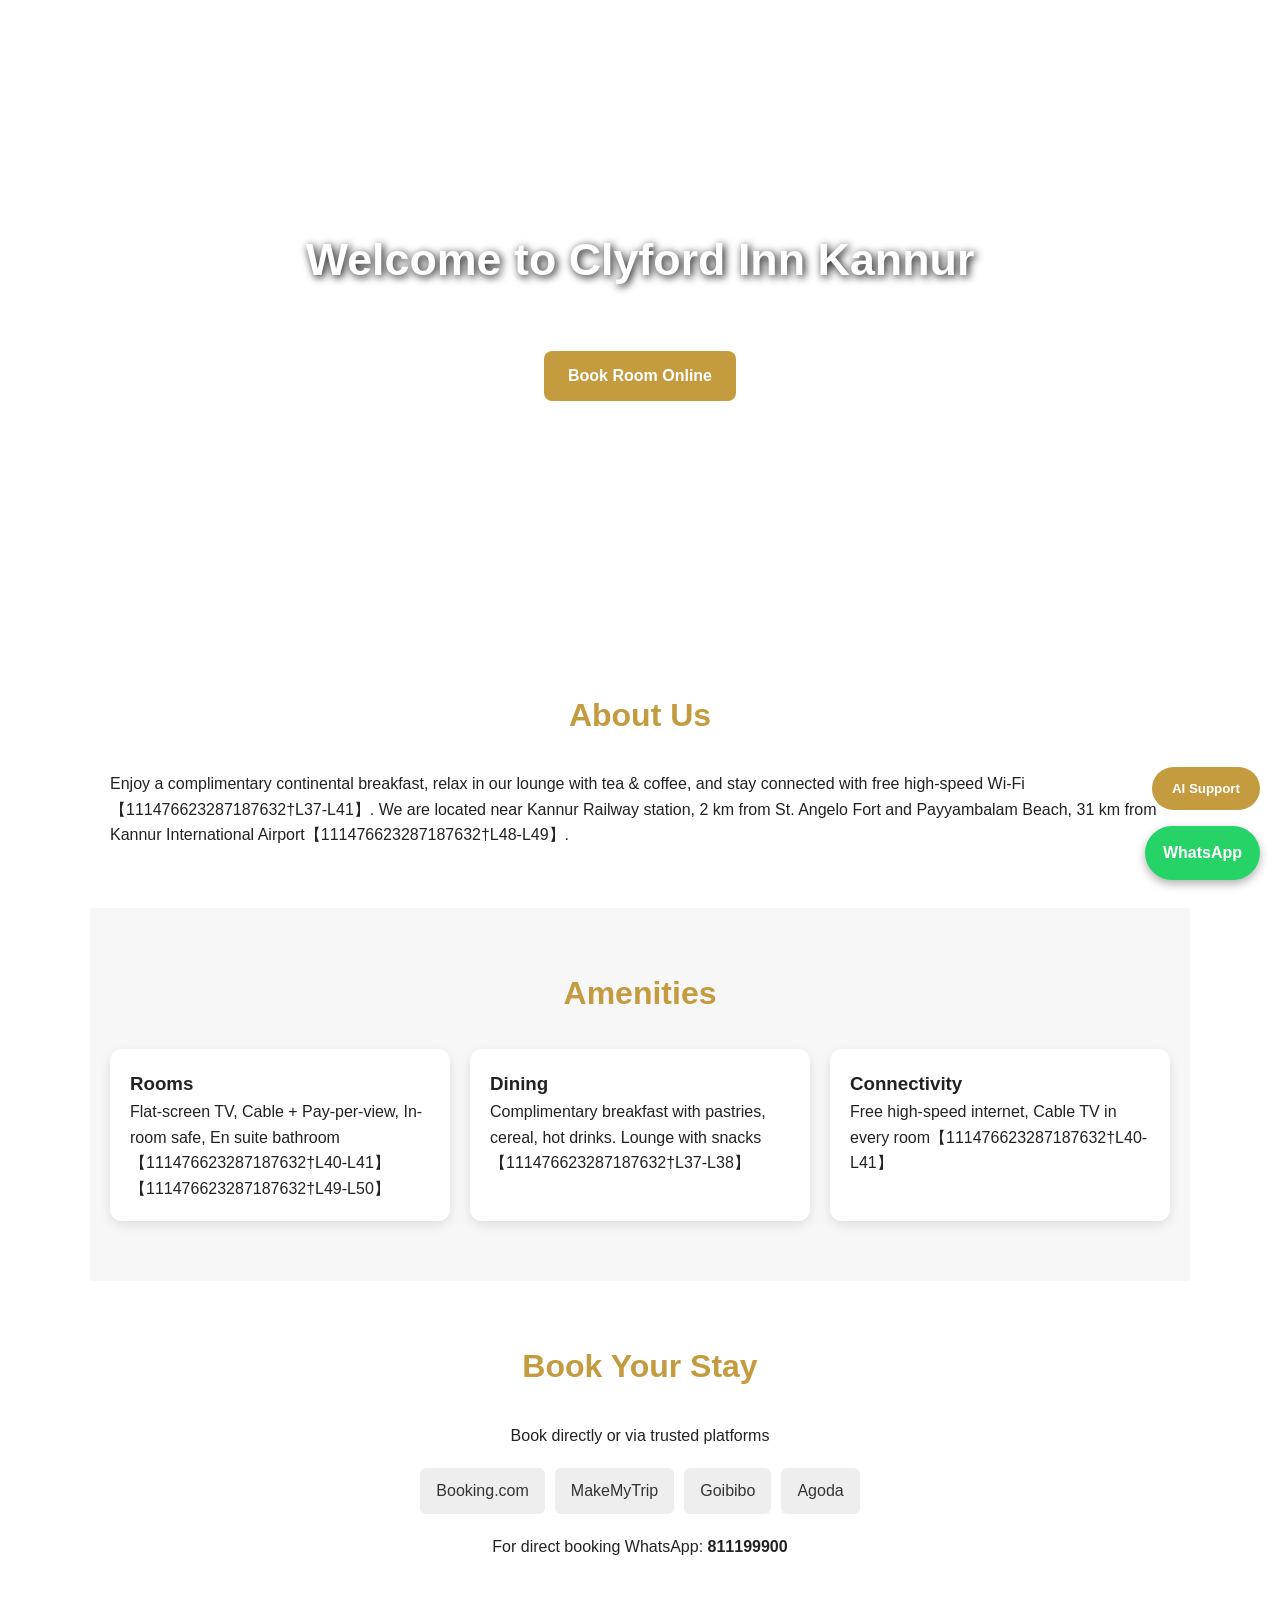
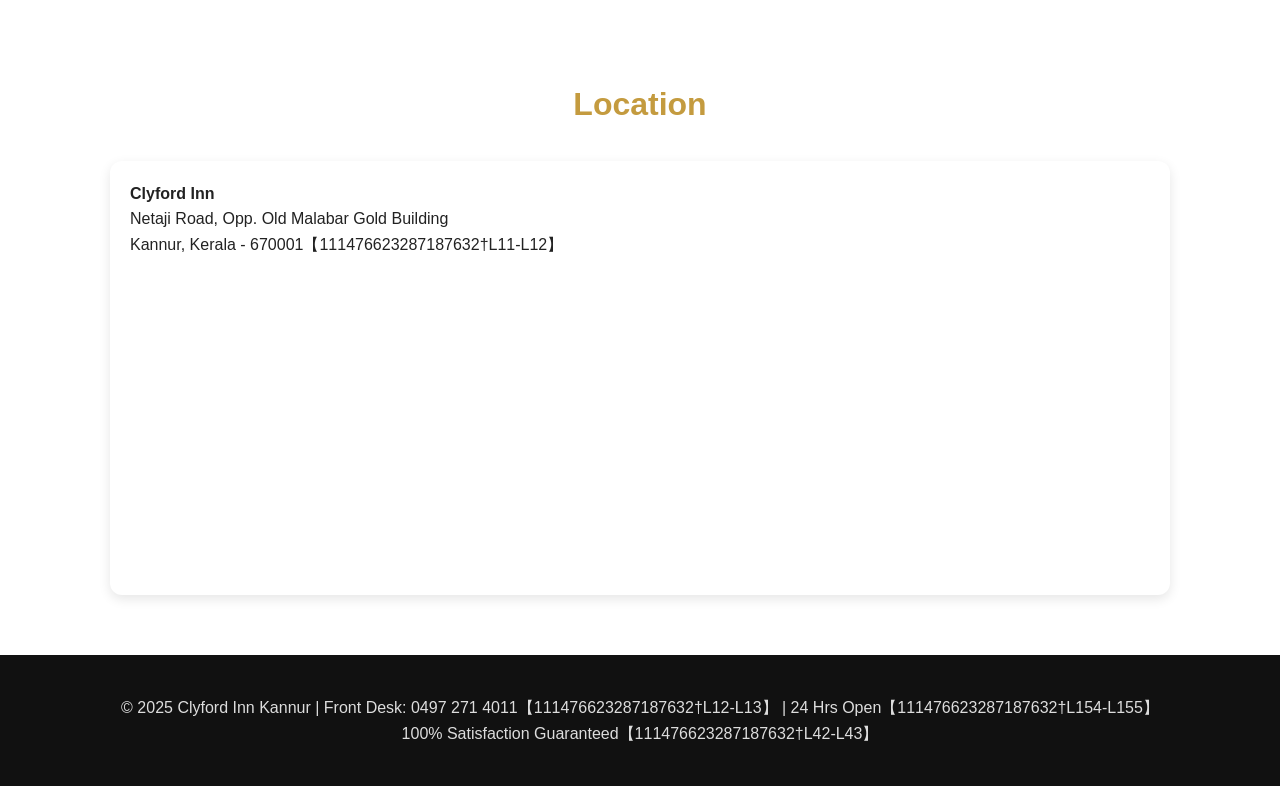
==== commit ab7a2d96: "Add initial HTML structure for Clyford Inn website This HTML file contains the structure and styling" ====
--- a/index.html
+++ b/index.html
@@ -1,90 +1,112 @@
 <!DOCTYPE html>
 <html lang="en">
 <head>
-  <meta charset="UTF-8">
-  <title>Clyford Inn - Kannur</title>
-  <link rel="stylesheet" href="style.css">
-  <link rel="stylesheet" href="https://cdnjs.cloudflare.com/ajax/libs/font-awesome/6.5.0/css/all.min.css">
+<meta charset="UTF-8">
+<meta name="viewport" content="width=device-width, initial-scale=1.0">
+<title>Clyford Inn Kannur | Book Rooms Online</title>
+<style>
+  *{margin:0;padding:0;box-sizing:border-box;font-family:'Segoe UI',Arial,sans-serif}
+  body{color:#222;line-height:1.6}
+  header{background:url('https://images.unsplash.com/photo-1560448204-e02f11c3d0e2?q=80&w=1200') center/cover;height:70vh;display:flex;align-items:center;justify-content:center;color:#fff;text-align:center}
+  header h1{font-size:2.8rem;text-shadow:2px 2px 8px #000}
+  header p{font-size:1.2rem;margin:10px 0}
+ .btn{background:#c49b3f;color:#fff;padding:12px 24px;border:none;border-radius:8px;text-decoration:none;font-weight:600;cursor:pointer;display:inline-block;margin:5px}
+ .btn:hover{background:#a87e2e}
+  section{padding:60px 20px;max-width:1100px;margin:auto}
+  h2{text-align:center;margin-bottom:30px;font-size:2rem;color:#c49b3f}
+ .grid{display:grid;grid-template-columns:repeat(auto-fit,minmax(250px,1fr));gap:20px}
+ .card{background:#fff;padding:20px;border-radius:12px;box-shadow:0 4px 12px rgba(0,0,0,.1)}
+ .amenities li{margin:8px 0;list-style:'✓ '}
+ .booking-platforms a{background:#eee;padding:10px 16px;border-radius:6px;text-decoration:none;color:#333;font-weight:500}
+ .booking-platforms{display:flex;flex-wrap:wrap;gap:10px;justify-content:center}
+  footer{background:#111;color:#ddd;padding:40px 20px;text-align:center}
+ .whatsapp{position:fixed;bottom:20px;right:20px;background:#25D366;color:#fff;padding:14px 18px;border-radius:50px;text-decoration:none;font-weight:700;box-shadow:0 4px 10px rgba(0,0,0,.3)}
+  #ai-chat{position:fixed;bottom:90px;right:20px;width:320px;background:#fff;border-radius:12px;box-shadow:0 6px 20px rgba(0,0,0,.2);display:none;flex-direction:column;overflow:hidden}
+  #ai-chat header{background:#c49b3f;color:#fff;padding:12px;font-weight:600}
+  #ai-messages{height:300px;overflow-y:auto;padding:10px;font-size:.9rem}
+  #ai-input{display:flex;border-top:1px solid #ddd}
+  #ai-input input{flex:1;border:none;padding:10px}
+  #ai-input button{background:#c49b3f;color:#fff;border:none;padding:10px 14px;cursor:pointer}
+ .ai-toggle{position:fixed;bottom:90px;right:20px;background:#c49b3f;color:#fff;border:none;border-radius:50px;padding:14px 20px;cursor:pointer;font-weight:600}
+</style>
 </head>
 <body>
 
-  <!-- Header -->
-  <header class="navbar">
-    <div class="container">
-      <h1 class="logo">CLYFORD INN</h1>
-      <a href="https://wa.me/918111999700" class="btn-whatsapp" target="_blank"><i class="fab fa-whatsapp"></i> Book</a>
-    </div>
-  </header>
+<header>
+  <div>
+    <h1>Welcome to Clyford Inn Kannur</h1>
+    <p>Your home away from home near Railway Station</p>
+    <a href="#booking" class="btn">Book Room Online</a>
+  </div>
+</header>
 
-  <!-- Hero -->
-  <section class="hero">
-    <div>
-      <h2>CLYFORD INN</h2>
-      <p>Netaji Road, Opp Old Malabar Gold, Kannur</p>
-    </div>
-  </section>
+<section>
+  <h2>About Us</h2>
+  <p>Enjoy a complimentary continental breakfast, relax in our lounge with tea & coffee, and stay connected with free high-speed Wi-Fi【111476623287187632†L37-L41】. We are located near Kannur Railway station, 2 km from St. Angelo Fort and Payyambalam Beach, 31 km from Kannur International Airport【111476623287187632†L48-L49】.</p>
+</section>
 
-  <!-- Rooms -->
-  <section class="section">
-    <div class="container">
-      <h2 class="section-title">Rooms & Suites</h2>
-      <div class="grid-3">
-        
-        <div class="room-card">
-          <img src="clyford-deluxe-bed.jpg">
-          <div class="room-info">
-            <h3>Deluxe Room</h3>
-            <p>King Bed • LED TV • Work Desk • Free WiFi</p>
-            <a href="https://wa.me/918111999700" class="btn-book">Enquire</a>
-          </div>
-        </div>
+<section style="background:#f7f7f7">
+  <h2>Amenities</h2>
+  <div class="grid amenities">
+    <div class="card"><h3>Rooms</h3><p>Flat-screen TV, Cable + Pay-per-view, In-room safe, En suite bathroom【111476623287187632†L40-L41】【111476623287187632†L49-L50】</p></div>
+    <div class="card"><h3>Dining</h3><p>Complimentary breakfast with pastries, cereal, hot drinks. Lounge with snacks【111476623287187632†L37-L38】</p></div>
+    <div class="card"><h3>Connectivity</h3><p>Free high-speed internet, Cable TV in every room【111476623287187632†L40-L41】</p></div>
+  </div>
+</section>
 
-        <div class="room-card">
-          <img src="clyford-mini-suite.jpg">
-          <div class="room-info">
-            <h3>Mini Suite</h3>
-            <p>Separate Living • King Bed • City View</p>
-            <a href="https://wa.me/918111999700" class="btn-book">Enquire</a>
-          </div>
-        </div>
+<section id="booking">
+  <h2>Book Your Stay</h2>
+  <p style="text-align:center;margin-bottom:20px">Book directly or via trusted platforms</p>
+  <div class="booking-platforms">
+    <a href="#" target="_blank">Booking.com</a>
+    <a href="#" target="_blank">MakeMyTrip</a>
+    <a href="#" target="_blank">Goibibo</a>
+    <a href="#" target="_blank">Agoda</a>
+  </div>
+  <p style="text-align:center;margin-top:20px">For direct booking WhatsApp: <b>811199900</b></p>
+</section>
 
-        <div class="room-card">
-          <img src="clyford-royal-suite.jpg">
-          <div class="room-info">
-            <h3>Royal Suite</h3>
-            <p>Spacious • Premium Amenities • 24/7 Service</p>
-            <a href="https://wa.me/918111999700" class="btn-book">Enquire</a>
-          </div>
-        </div>
+<section>
+  <h2>Location</h2>
+  <div class="card">
+    <p><b>Clyford Inn</b><br>
+    Netaji Road, Opp. Old Malabar Gold Building<br>
+    Kannur, Kerala - 670001【111476623287187632†L11-L12】</p>
+    <iframe src="https://www.google.com/maps?q=Netaji+Road+Opp+Malabar+Gold+Kannur&output=embed" width="100%" height="300" style="border:0;border-radius:8px;margin-top:10px"></iframe>
+  </div>
+</section>
 
-      </div>
-    </div>
-  </section>
+<footer>
+  <p>© 2025 Clyford Inn Kannur | Front Desk: 0497 271 4011【111476623287187632†L12-L13】 | 24 Hrs Open【111476623287187632†L154-L155】</p>
+  <p>100% Satisfaction Guaranteed【111476623287187632†L42-L43】</p>
+</footer>
 
-  <!-- Gallery -->
-  <section class="section" style="background:#fff;">
-    <div class="container">
-      <h2 class="section-title">Gallery</h2>
-      <div class="gallery-grid">
-        <img src="clyford-building.jpg">
-        <img src="clyford-restaurant.jpg">
-        <img src="clyford-luxuery.jpg">
-      </div>
-    </div>
-  </section>
+<a href="https://wa.me/91811199900" class="whatsapp" target="_blank">WhatsApp</a>
+<button class="ai-toggle" onclick="document.getElementById('ai-chat').style.display='flex'">AI Support</button>
 
-  <!-- Contact -->
-  <section class="section">
-    <div class="container" style="text-align:center;">
-      <h2 class="section-title">Contact</h2>
-      <p>Phone: 0497 271 4011</p>
-      <p>WhatsApp: +91 8111999700</p>
-    </div>
-  </section>
+<div id="ai-chat">
+  <header>AI Customer Support</header>
+  <div id="ai-messages"><p><b>AI:</b> Hi! I can help with room booking, check-in time, facilities. Ask me anything.</p></div>
+  <div id="ai-input">
+    <input id="aiq" placeholder="Type your question...">
+    <button onclick="askAI()">Send</button>
+  </div>
+</div>
 
-  <footer>
-    <p>&copy; 2026 Clyford Inn. All Rights Reserved.</p>
-  </footer>
+<script>
+function askAI(){
+  let q = document.getElementById('aiq').value;
+  if(!q) return;
+  let msg = document.getElementById('ai-messages');
+  msg.innerHTML += `<p><b>You:</b> ${q}</p>`;
+  let ans = "Our check-in is 24 hours【111476623287187632†L154-L155】. We offer free Wi-Fi, breakfast, and lounge【111476623287187632†L37-L41】. For booking please WhatsApp 811199900.";
+  if(q.toLowerCase().includes('price')) ans = "For best rates please check Booking.com/MMT or WhatsApp 811199900.";
+  if(q.toLowerCase().includes('location')) ans = "We are at Netaji Road, Opp Old Malabar Gold, Kannur - 670001, near Railway Station【111476623287187632†L11-L12】.";
+  msg.innerHTML += `<p><b>AI:</b> ${ans}</p>`;
+  document.getElementById('aiq').value='';
+  msg.scrollTop = msg.scrollHeight;
+}
+</script>
 
 </body>
 </html>
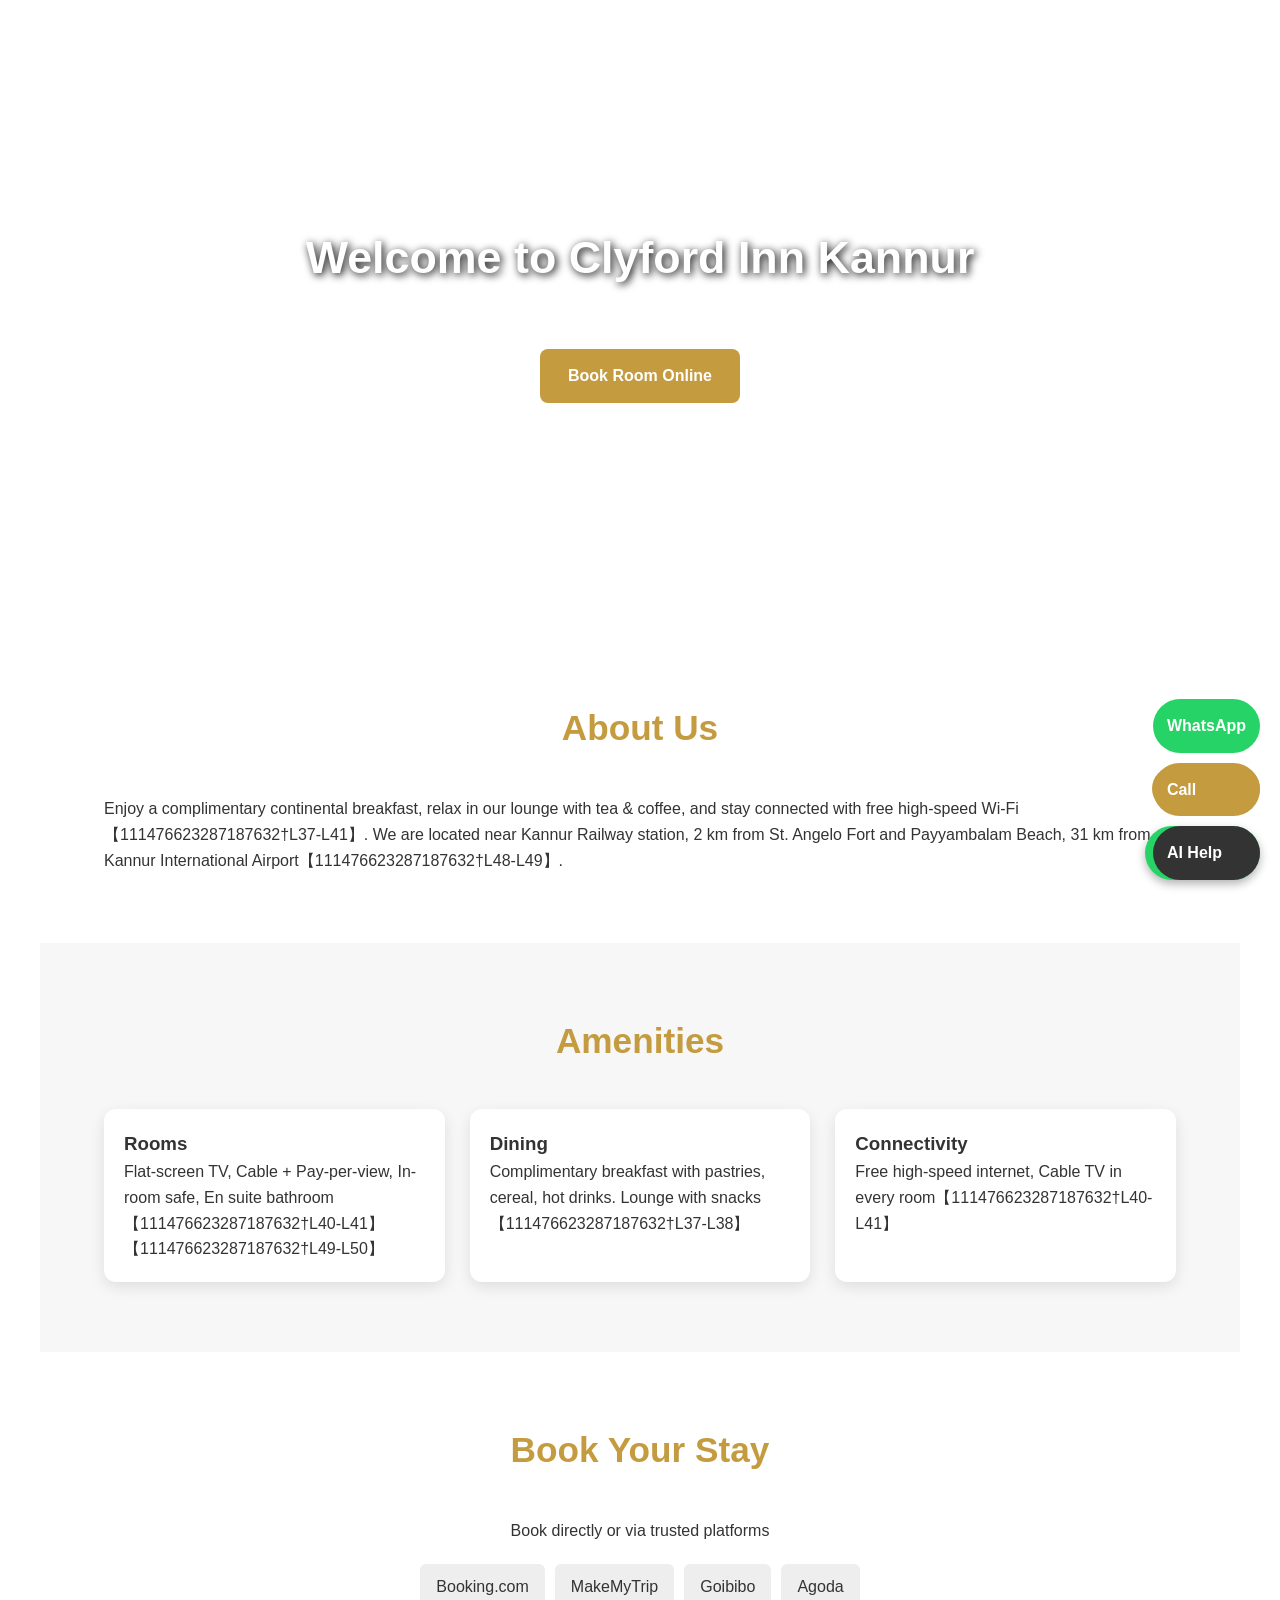
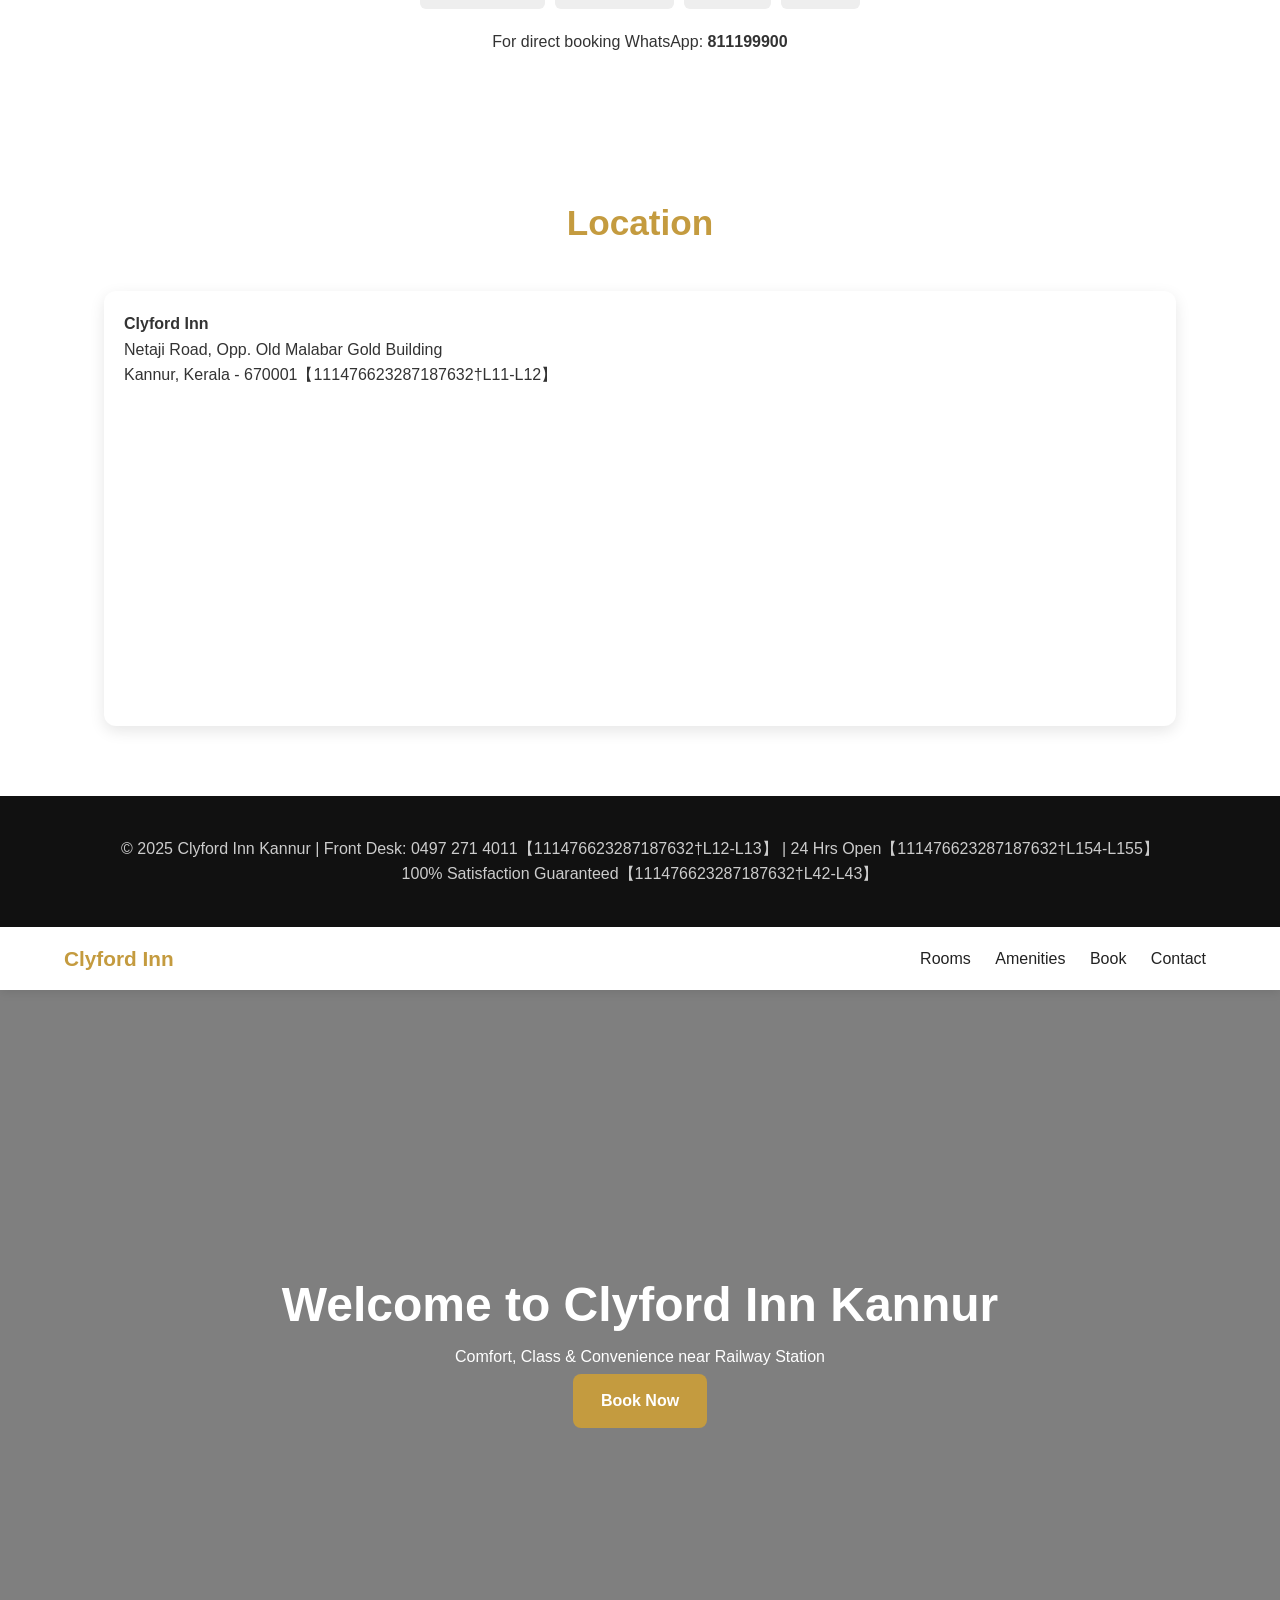
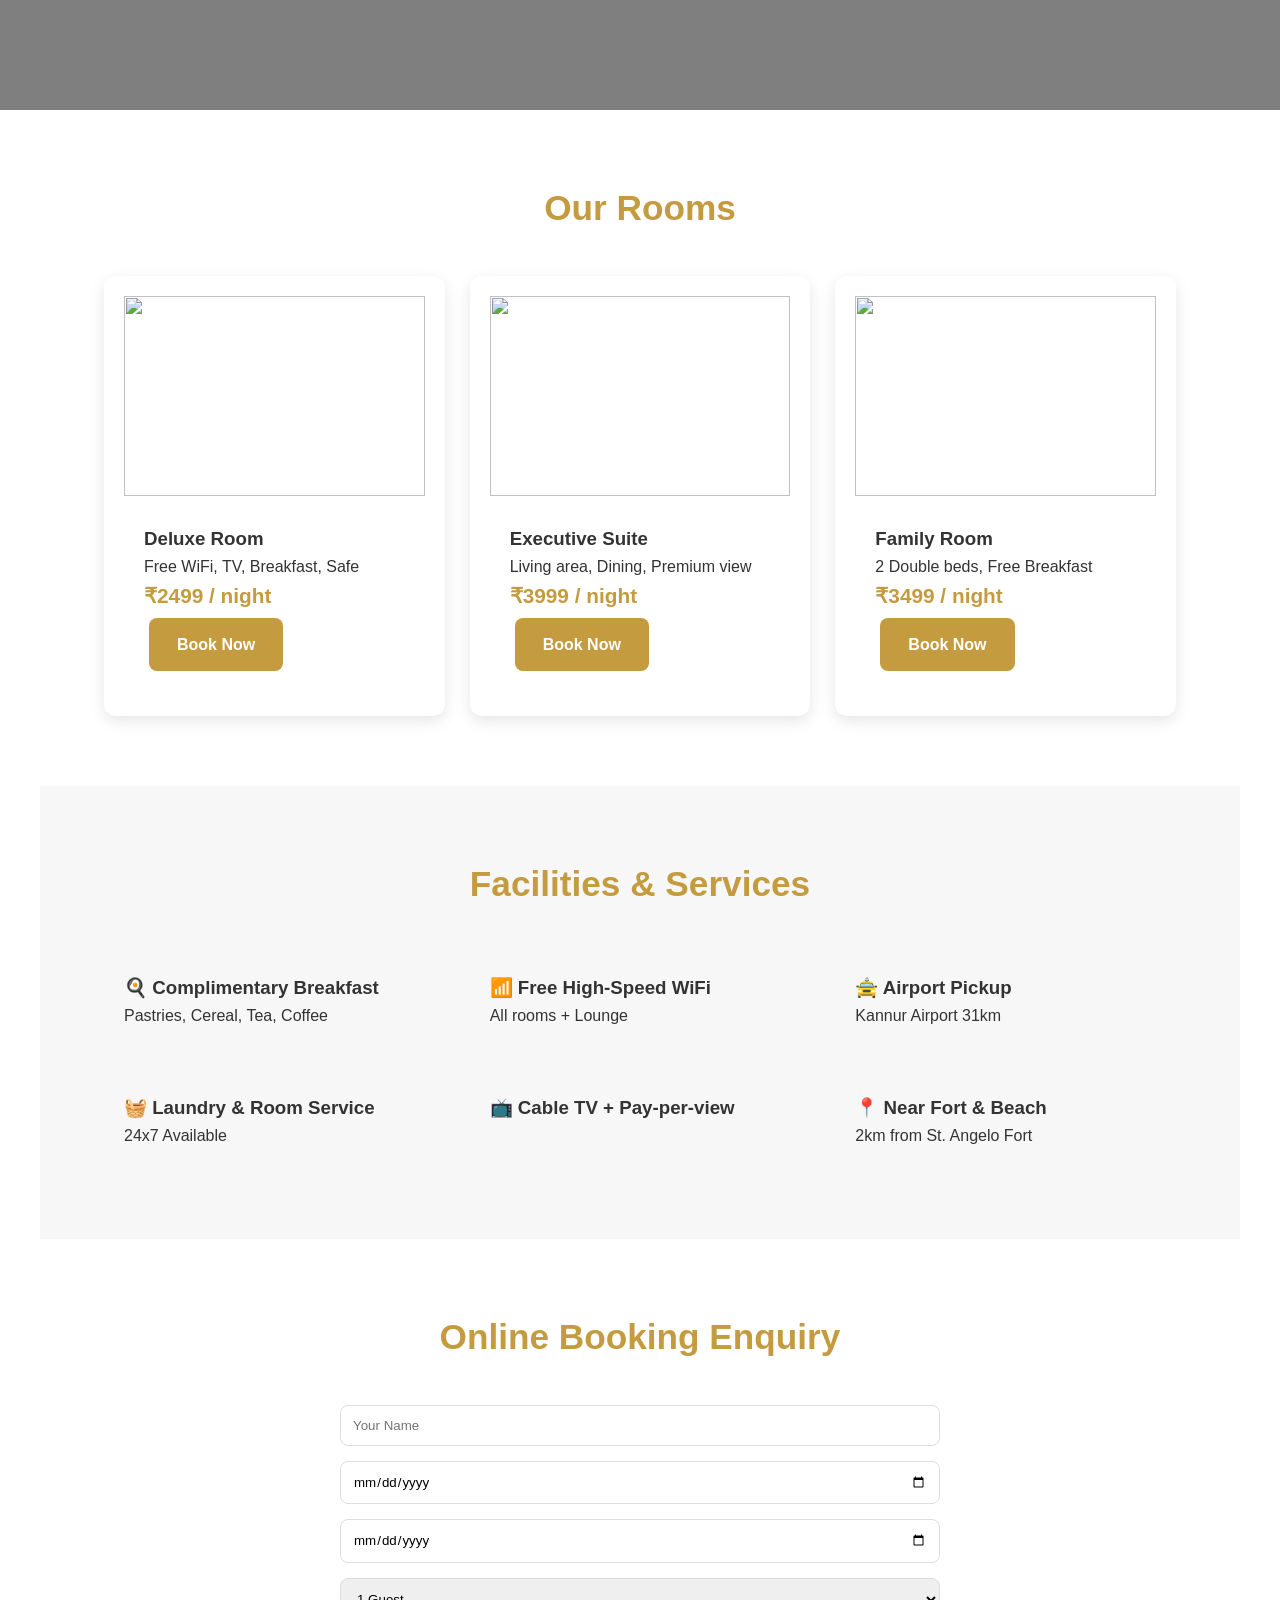
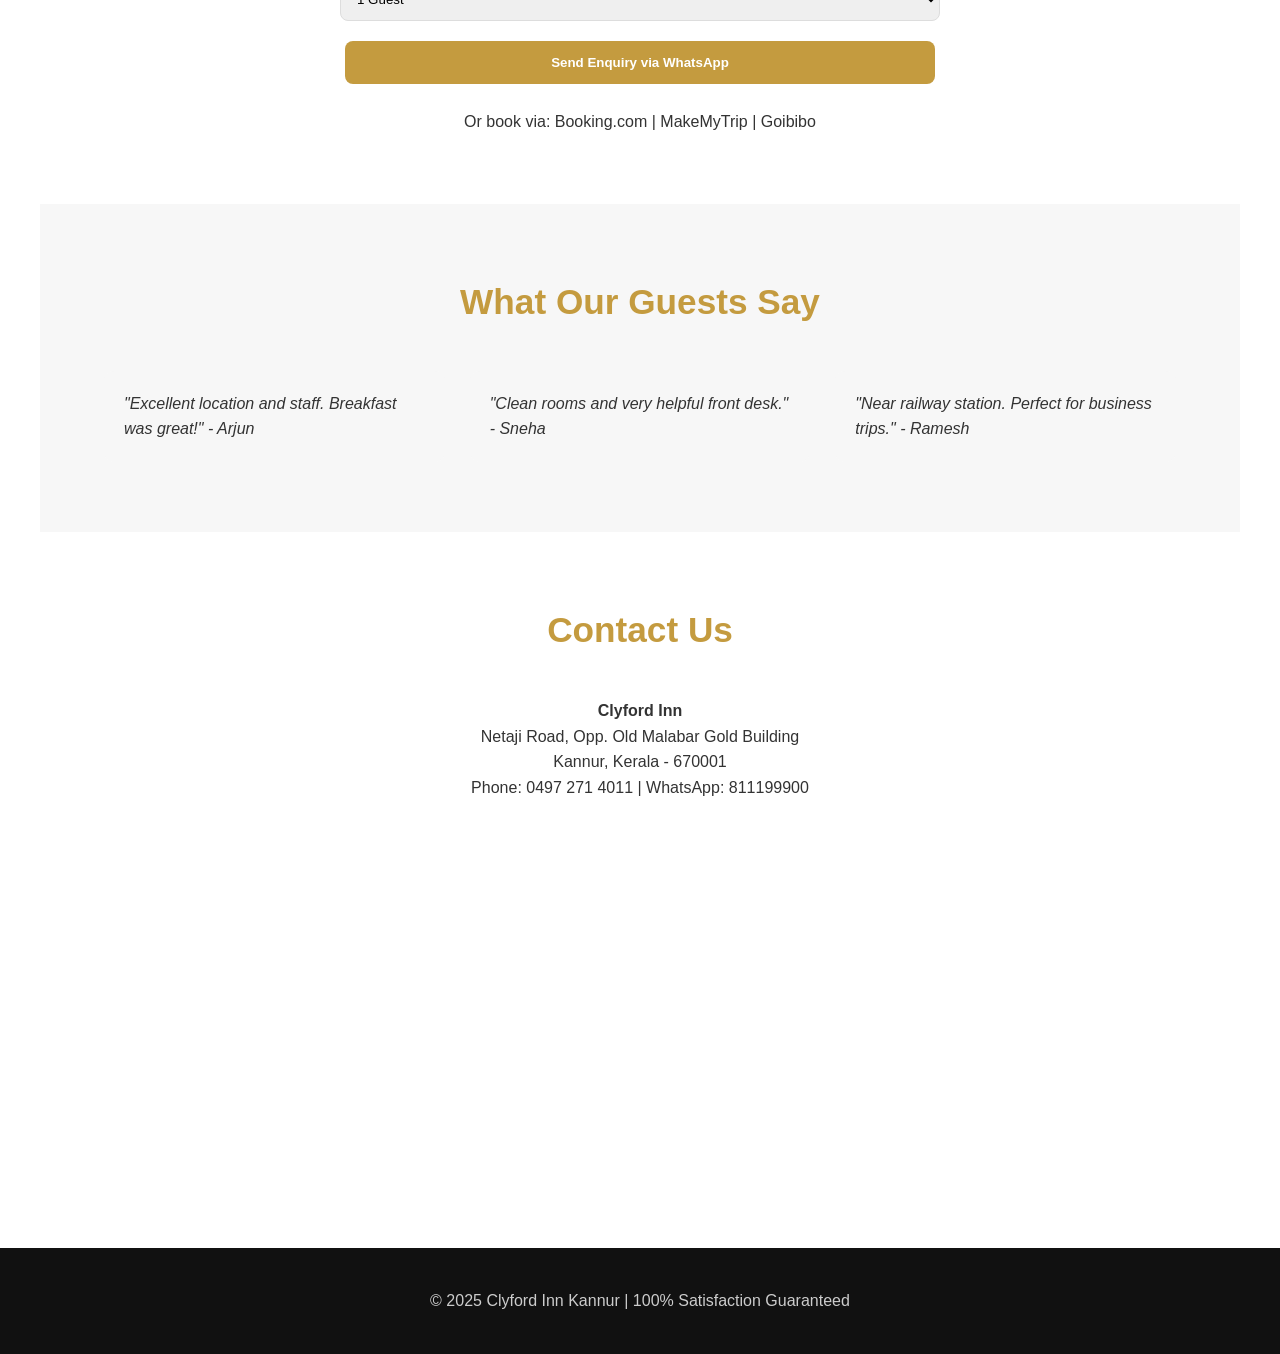
==== commit 3247e5e9: "Implement Clyford Inn website layout and styles Added HTML structure and styling for Clyford Inn web" ====
--- a/index.html
+++ b/index.html
@@ -110,3 +110,156 @@
 
 </body>
 </html>
+<!DOCTYPE html>
+<html lang="en">
+<head>
+<meta charset="UTF-8">
+<meta name="viewport" content="width=device-width, initial-scale=1.0">
+<title>Clyford Inn Kannur | Luxury Stay Near Railway Station</title>
+<style>
+*{margin:0;padding:0;box-sizing:border-box;font-family:'Poppins',sans-serif}
+body{color:#333}
+nav{position:sticky;top:0;background:#fff;box-shadow:0 2px 10px rgba(0,0,0,.1);z-index:999;display:flex;justify-content:space-between;padding:15px 5%;align-items:center}
+nav a{margin:0 10px;text-decoration:none;color:#222;font-weight:500}
+nav a:hover{color:#c49b3f}
+.hero{background:linear-gradient(rgba(0,0,0,.5),rgba(0,0,0,.5)),url('https://images.unsplash.com/photo-1540555700478-4be289fbecef?q=80&w=1600') center/cover;height:80vh;display:flex;align-items:center;justify-content:center;color:#fff;text-align:center}
+.hero h1{font-size:3rem}
+.btn{background:#c49b3f;color:#fff;padding:14px 28px;border:none;border-radius:8px;text-decoration:none;font-weight:600;cursor:pointer}
+.btn:hover{background:#a87e2e}
+section{padding:70px 5%;max-width:1200px;margin:auto}
+h2{text-align:center;font-size:2.2rem;color:#c49b3f;margin-bottom:40px}
+.grid{display:grid;grid-template-columns:repeat(auto-fit,minmax(280px,1fr));gap:25px}
+.card{background:#fff;border-radius:12px;overflow:hidden;box-shadow:0 5px 15px rgba(0,0,0,.1)}
+.card img{width:100%;height:200px;object-fit:cover}
+.card-body{padding:20px}
+.price{color:#c49b3f;font-size:1.3rem;font-weight:700}
+form{display:grid;gap:15px;max-width:600px;margin:auto}
+input,select{padding:12px;border:1px solid #ddd;border-radius:8px;width:100%}
+.testimonial{background:#f7f7f7;padding:20px;border-radius:10px;font-style:italic}
+footer{background:#111;color:#ccc;text-align:center;padding:40px 20px}
+.float-btn{position:fixed;bottom:20px;right:20px;display:flex;flex-direction:column;gap:10px;z-index:1000}
+.float-btn a{background:#25D366;color:#fff;padding:14px;border-radius:50px;text-decoration:none;font-weight:700}
+#ai-chat{position:fixed;bottom:90px;right:20px;width:330px;background:#fff;border-radius:12px;box-shadow:0 6px 20px rgba(0,0,0,.2);display:none;flex-direction:column}
+#ai-chat header{background:#c49b3f;color:#fff;padding:12px;font-weight:600}
+#ai-messages{height:300px;overflow-y:auto;padding:10px;font-size:.9rem}
+#ai-input{display:flex}
+#ai-input input{flex:1;border:none;padding:10px}
+#ai-input button{background:#c49b3f;color:#fff;border:none;padding:10px 14px;cursor:pointer}
+</style>
+</head>
+<body>
+
+<nav>
+  <b style="font-size:1.3rem;color:#c49b3f">Clyford Inn</b>
+  <div>
+    <a href="#rooms">Rooms</a>
+    <a href="#amenities">Amenities</a>
+    <a href="#booking">Book</a>
+    <a href="#contact">Contact</a>
+  </div>
+</nav>
+
+<div class="hero">
+  <div>
+    <h1>Welcome to Clyford Inn Kannur</h1>
+    <p>Comfort, Class & Convenience near Railway Station</p>
+    <a href="#booking" class="btn">Book Now</a>
+  </div>
+</div>
+
+<section id="rooms">
+<h2>Our Rooms</h2>
+<div class="grid">
+  <div class="card">
+    <img src="https://images.unsplash.com/photo-1590490360182-c33d57733427?q=80&w=800">
+    <div class="card-body">
+      <h3>Deluxe Room</h3>
+      <p>Free WiFi, TV, Breakfast, Safe</p>
+      <p class="price">₹2499 / night</p>
+      <a href="#booking" class="btn">Book Now</a>
+    </div>
+  </div>
+  <div class="card">
+    <img src="https://images.unsplash.com/photo-1566669432906-e4c6d7c4a18f?q=80&w=800">
+    <div class="card-body">
+      <h3>Executive Suite</h3>
+      <p>Living area, Dining, Premium view</p>
+      <p class="price">₹3999 / night</p>
+      <a href="#booking" class="btn">Book Now</a>
+    </div>
+  </div>
+  <div class="card">
+    <img src="https://images.unsplash.com/photo-1582719478250-2477a3f5d5cb?q=80&w=800">
+    <div class="card-body">
+      <h3>Family Room</h3>
+      <p>2 Double beds, Free Breakfast</p>
+      <p class="price">₹3499 / night</p>
+      <a href="#booking" class="btn">Book Now</a>
+    </div>
+  </div>
+</div>
+</section>
+
+<section id="amenities" style="background:#f7f7f7">
+<h2>Facilities & Services</h2>
+<div class="grid">
+  <div class="card-body"><h3>🍳 Complimentary Breakfast</h3><p>Pastries, Cereal, Tea, Coffee</p></div>
+  <div class="card-body"><h3>📶 Free High-Speed WiFi</h3><p>All rooms + Lounge</p></div>
+  <div class="card-body"><h3>🚖 Airport Pickup</h3><p>Kannur Airport 31km</p></div>
+  <div class="card-body"><h3>🧺 Laundry & Room Service</h3><p>24x7 Available</p></div>
+  <div class="card-body"><h3>📺 Cable TV + Pay-per-view</h3></div>
+  <div class="card-body"><h3>📍 Near Fort & Beach</h3><p>2km from St. Angelo Fort</p></div>
+</div>
+</section>
+
+<section id="booking">
+<h2>Online Booking Enquiry</h2>
+<form onsubmit="sendWhatsApp();return false;">
+  <input type="text" id="name" placeholder="Your Name" required>
+  <input type="date" id="checkin" required>
+  <input type="date" id="checkout" required>
+  <select id="guests"><option>1 Guest</option><option>2 Guests</option><option>3-4 Guests</option></select>
+  <button class="btn">Send Enquiry via WhatsApp</button>
+</form>
+<p style="text-align:center;margin-top:20px">Or book via: Booking.com | MakeMyTrip | Goibibo</p>
+</section>
+
+<section style="background:#f7f7f7">
+<h2>What Our Guests Say</h2>
+<div class="grid">
+  <div class="testimonial">"Excellent location and staff. Breakfast was great!" - Arjun</div>
+  <div class="testimonial">"Clean rooms and very helpful front desk." - Sneha</div>
+  <div class="testimonial">"Near railway station. Perfect for business trips." - Ramesh</div>
+</div>
+</section>
+
+<section id="contact">
+<h2>Contact Us</h2>
+<p style="text-align:center"><b>Clyford Inn</b><br>Netaji Road, Opp. Old Malabar Gold Building<br>Kannur, Kerala - 670001<br>Phone: 0497 271 4011 | WhatsApp: 811199900</p>
+<iframe src="https://www.google.com/maps?q=Netaji+Road+Opp+Malabar+Gold+Kannur&output=embed" width="100%" height="350" style="border:0;border-radius:10px;margin-top:20px"></iframe>
+</section>
+
+<footer>© 2025 Clyford Inn Kannur | 100% Satisfaction Guaranteed</footer>
+
+<div class="float-btn">
+  <a href="https://wa.me/91811199900" target="_blank">WhatsApp</a>
+  <a href="tel:04972714011" style="background:#c49b3f">Call</a>
+  <a onclick="document.getElementById('ai-chat').style.display='flex'" style="background:#333;cursor:pointer">AI Help</a>
+</div>
+
+<div id="ai-chat">
+  <header>AI Customer Support</header>
+  <div id="ai-messages"><p><b>AI:</b> Hello! Ask about rooms, price, check-in.</p></div>
+  <div id="ai-input">
+    <input id="aiq" placeholder="Ask me anything...">
+    <button onclick="askAI()">Send</button>
+  </div>
+</div>
+
+<script>
+function sendWhatsApp(){
+  let name=document.getElementById('name').value;
+  let ci=document.getElementById('checkin').value;
+  let co=document.getElementById('checkout').value;
+  let g=document.getElementById('guests').value;
+  let url=`https://
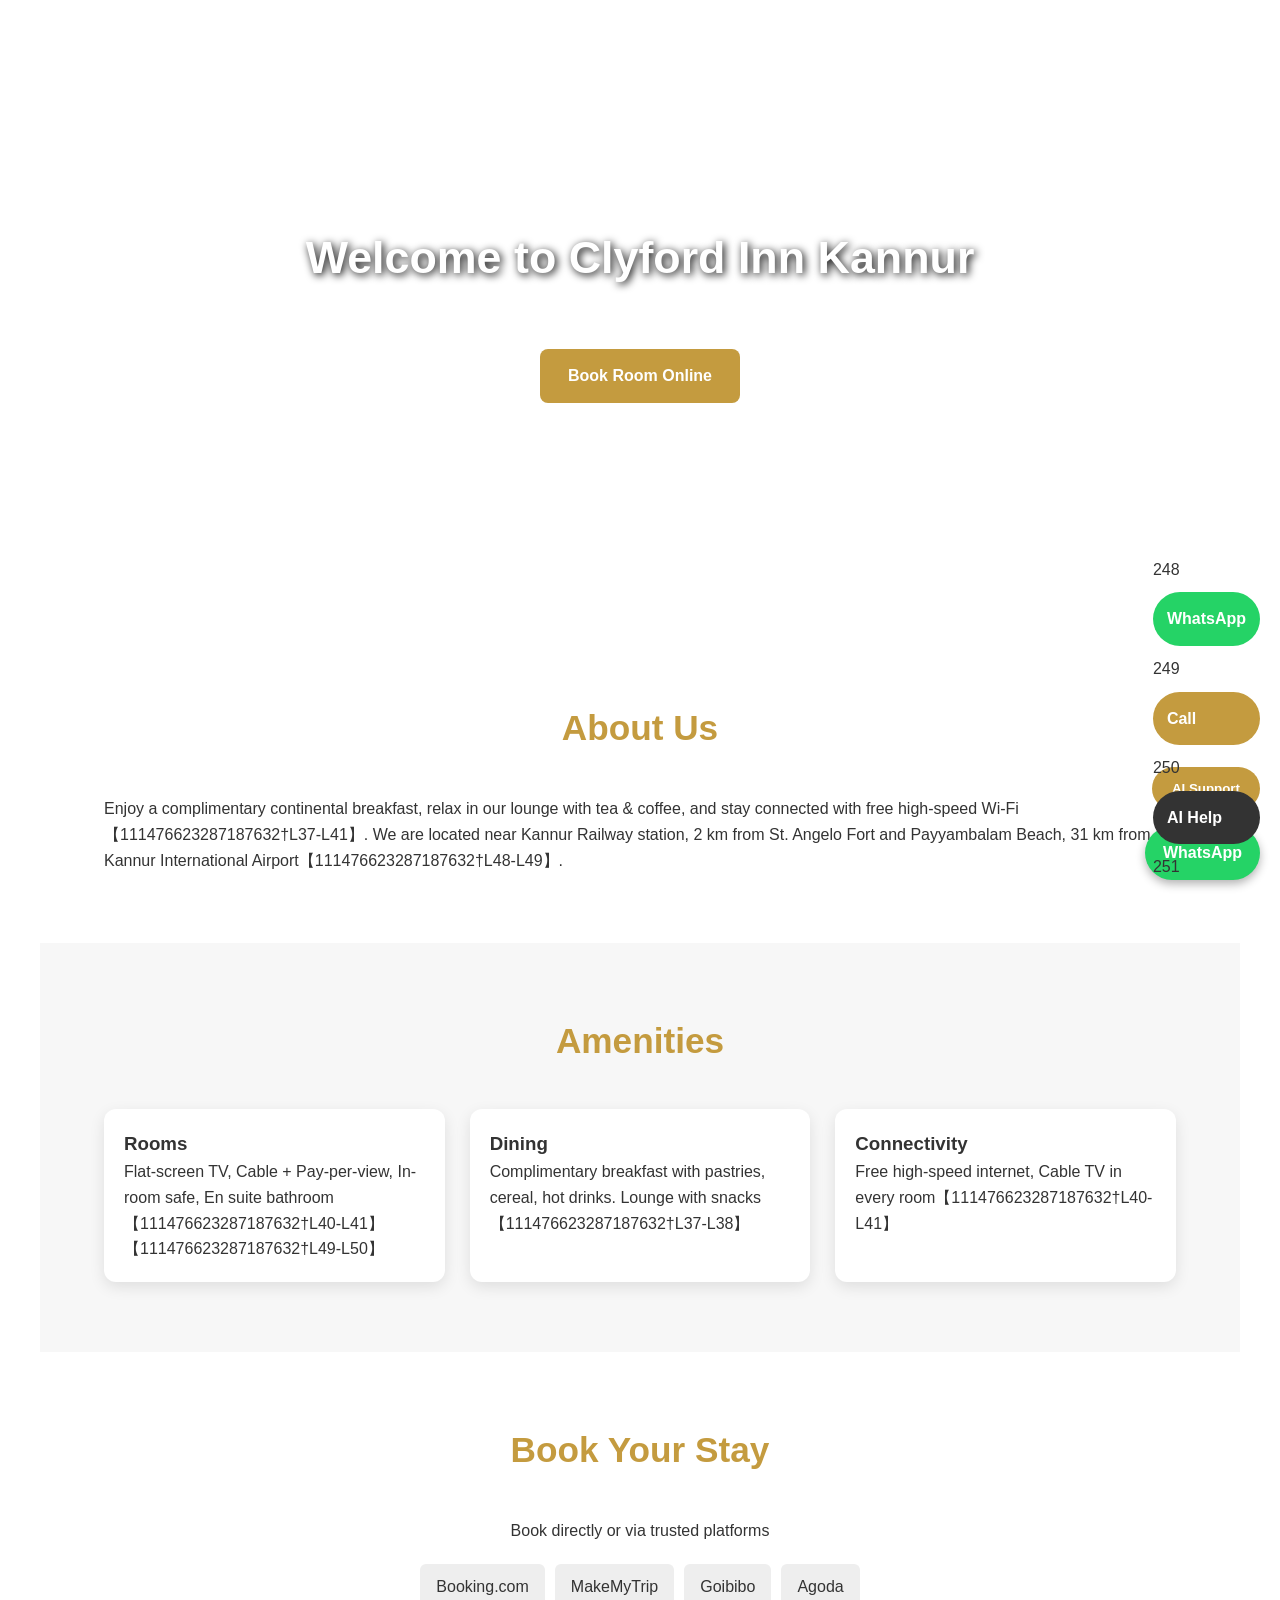
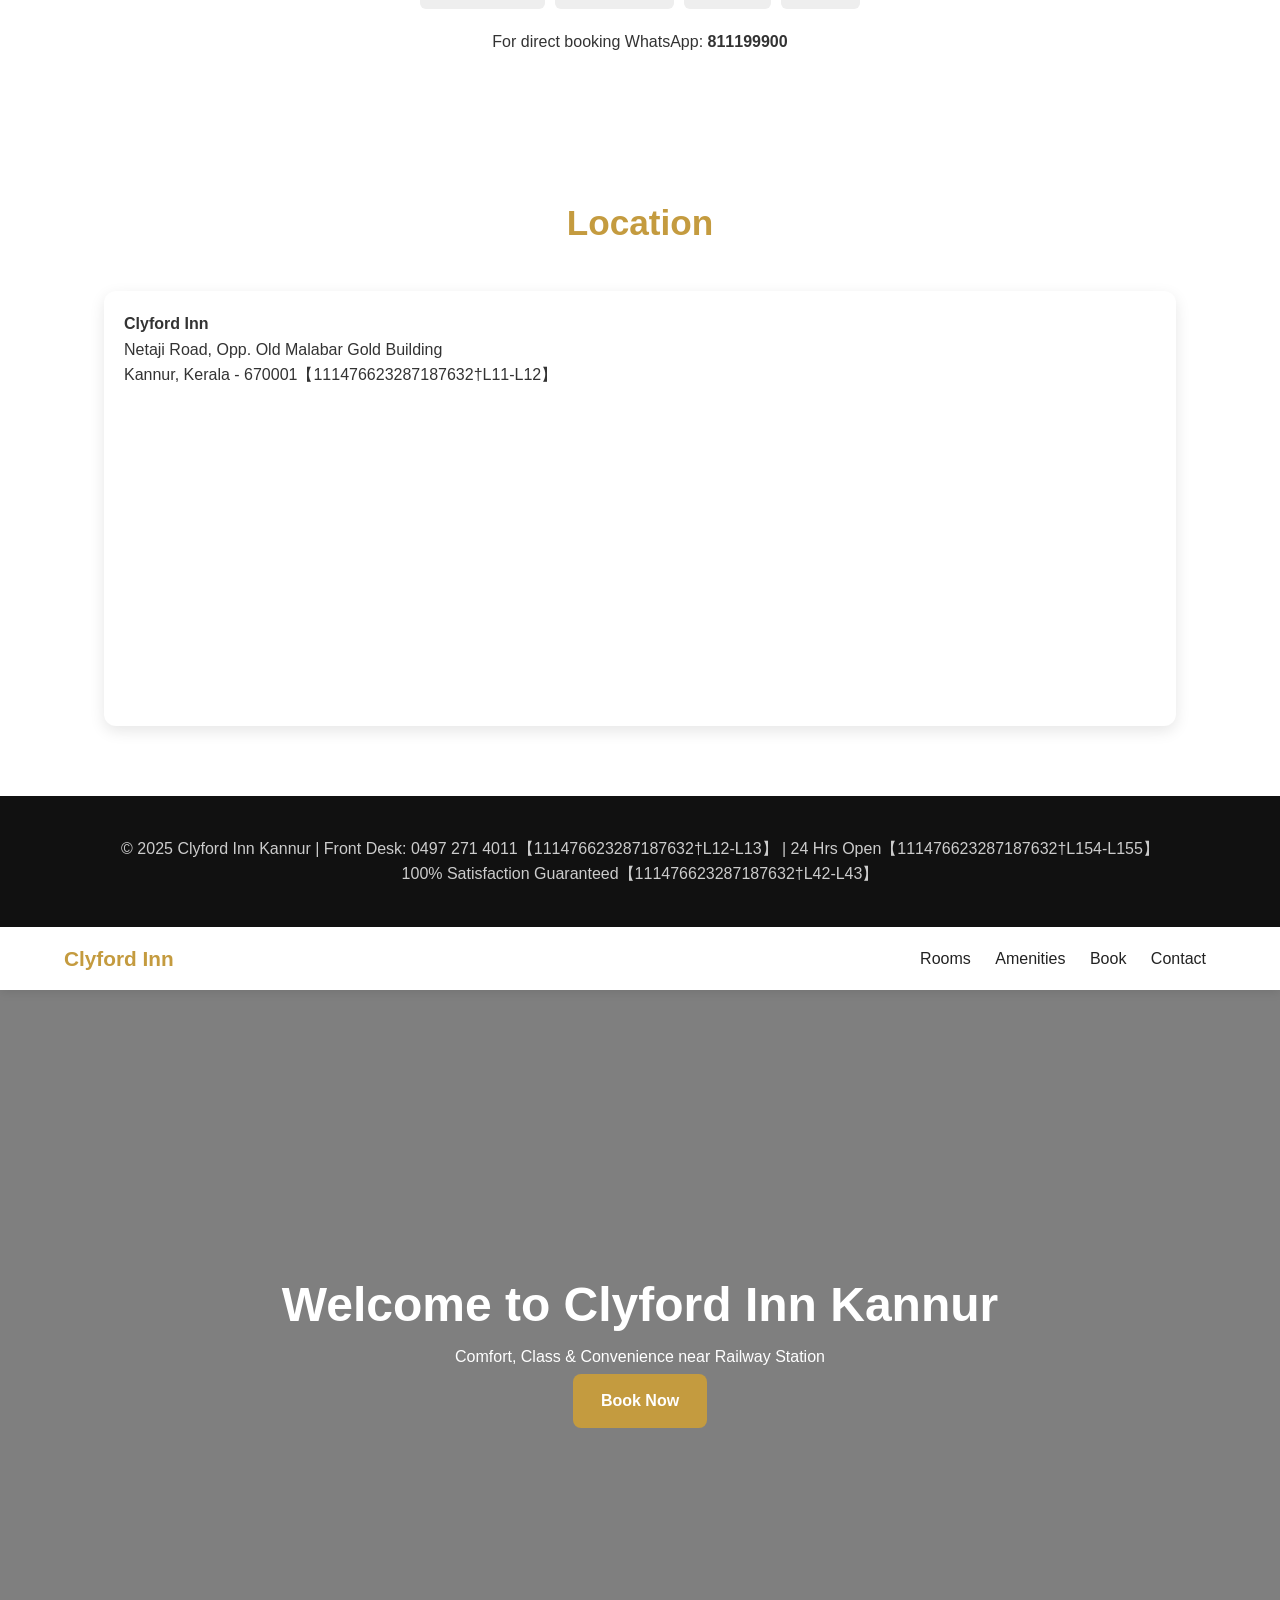
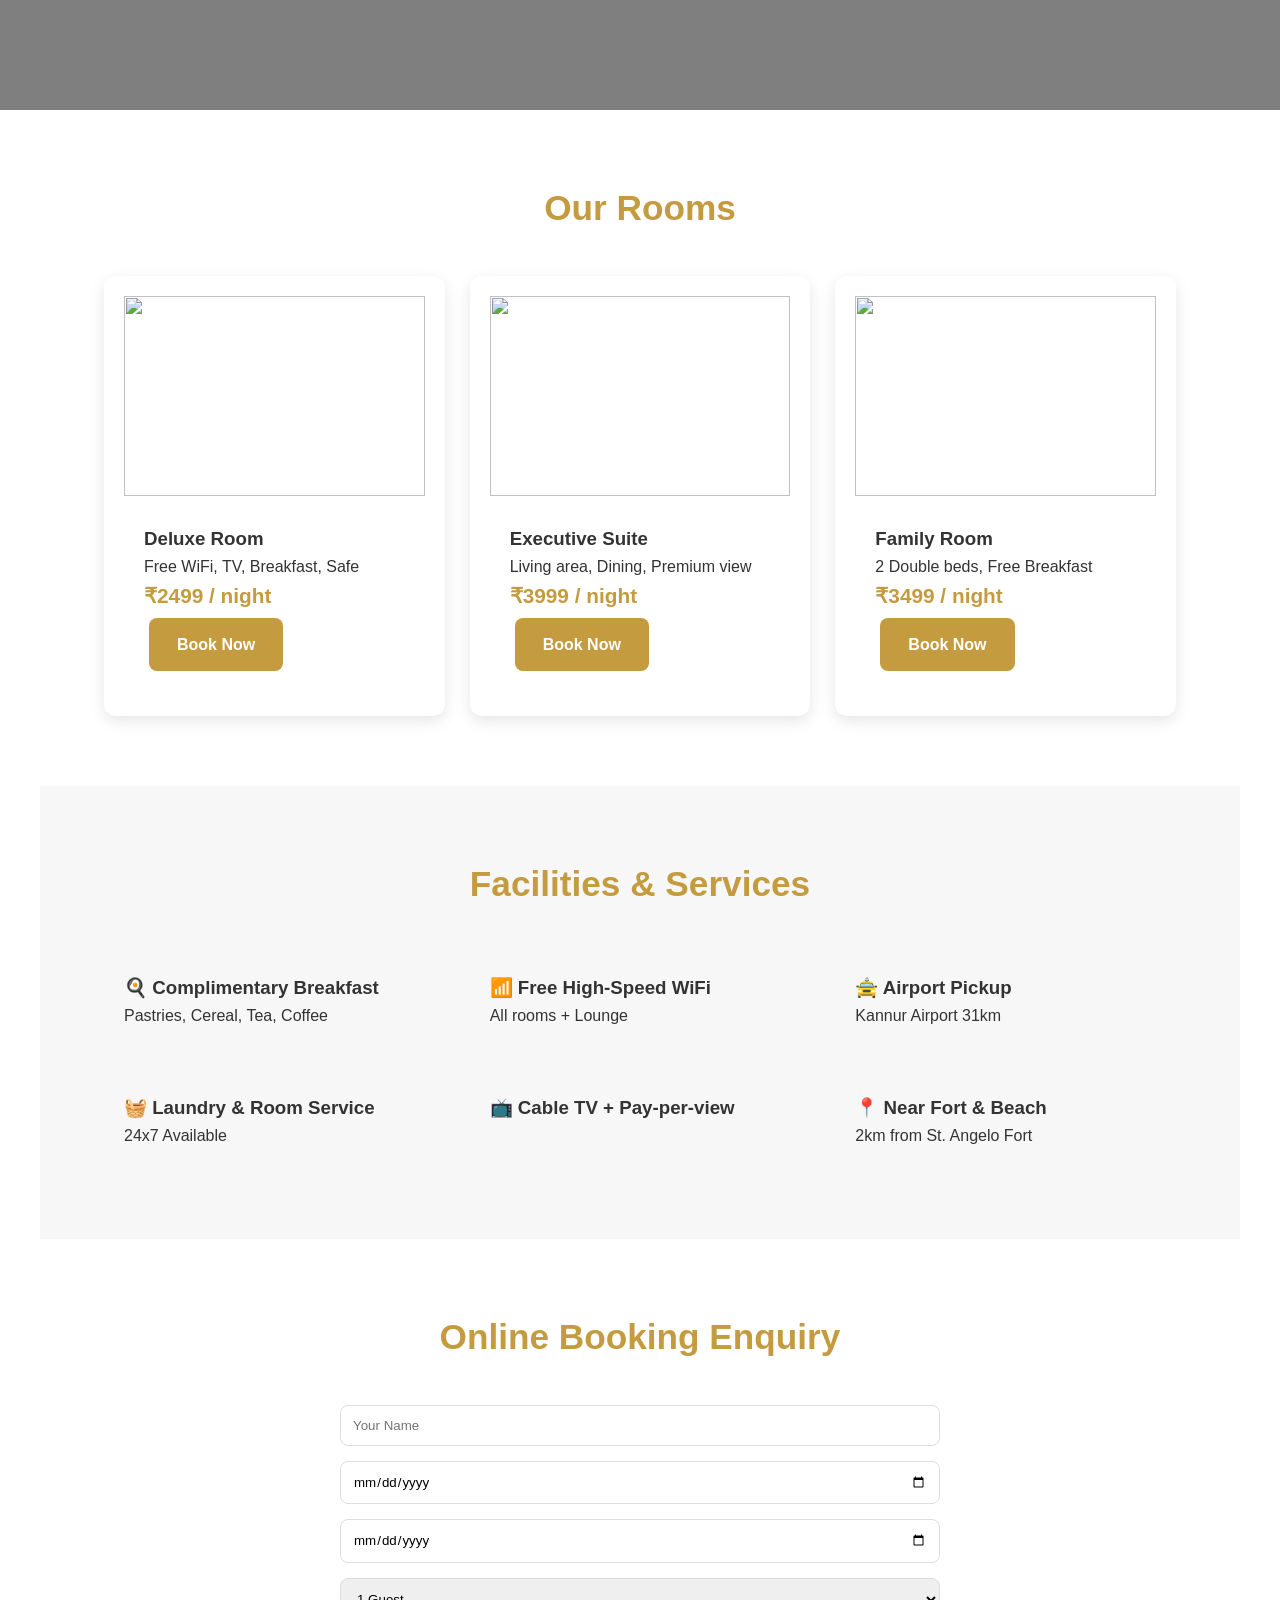
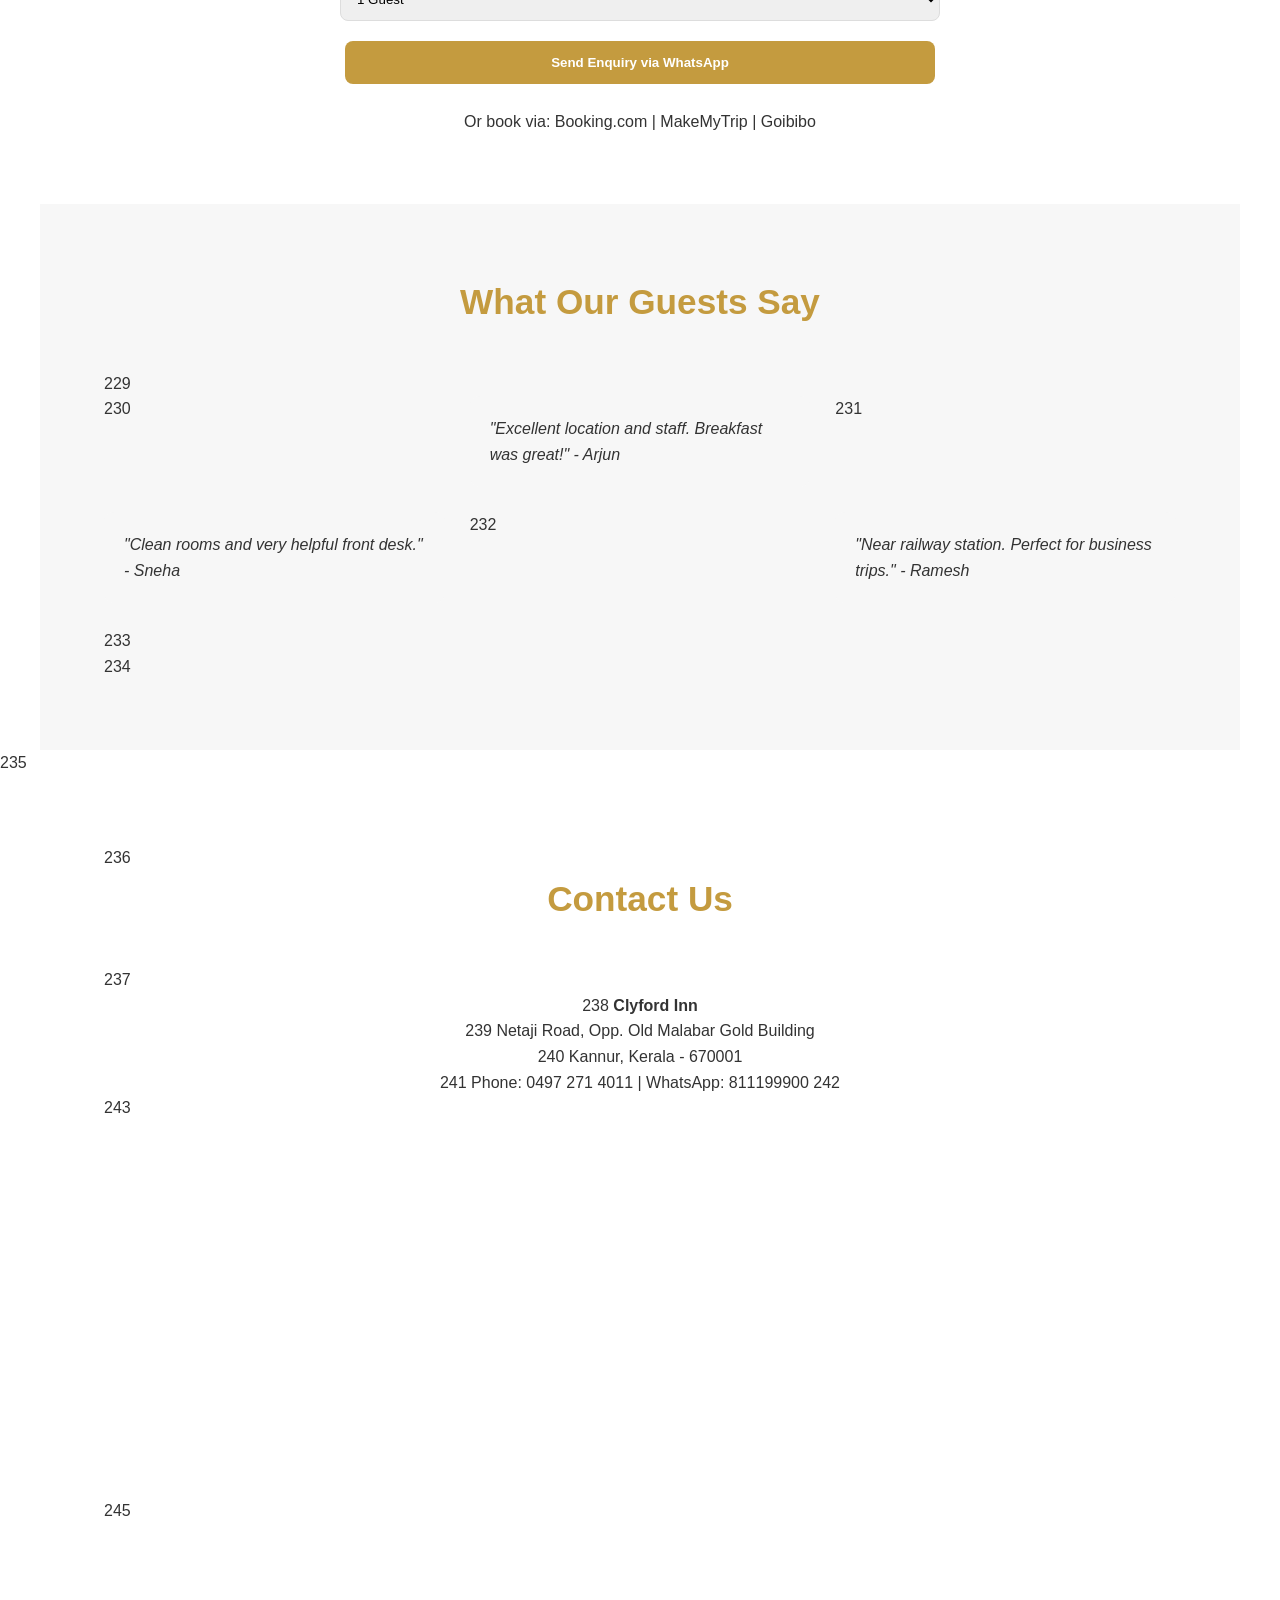
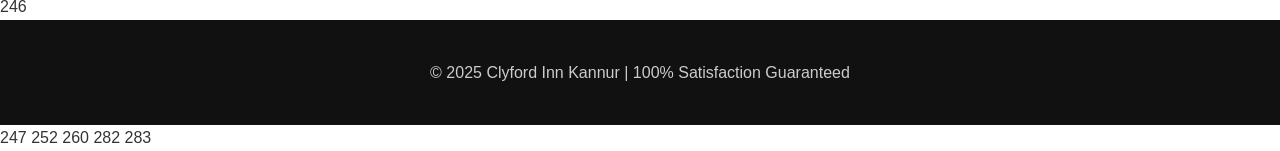
==== commit 990368f2: "Refactor testimonials and contact section in HTML" ====
--- a/index.html
+++ b/index.html
@@ -226,40 +226,63 @@
 
 <section style="background:#f7f7f7">
 <h2>What Our Guests Say</h2>
-<div class="grid">
-  <div class="testimonial">"Excellent location and staff. Breakfast was great!" - Arjun</div>
-  <div class="testimonial">"Clean rooms and very helpful front desk." - Sneha</div>
-  <div class="testimonial">"Near railway station. Perfect for business trips." - Ramesh</div>
-</div>
-</section>
-
-<section id="contact">
-<h2>Contact Us</h2>
-<p style="text-align:center"><b>Clyford Inn</b><br>Netaji Road, Opp. Old Malabar Gold Building<br>Kannur, Kerala - 670001<br>Phone: 0497 271 4011 | WhatsApp: 811199900</p>
-<iframe src="https://www.google.com/maps?q=Netaji+Road+Opp+Malabar+Gold+Kannur&output=embed" width="100%" height="350" style="border:0;border-radius:10px;margin-top:20px"></iframe>
-</section>
-
-<footer>© 2025 Clyford Inn Kannur | 100% Satisfaction Guaranteed</footer>
-
-<div class="float-btn">
-  <a href="https://wa.me/91811199900" target="_blank">WhatsApp</a>
-  <a href="tel:04972714011" style="background:#c49b3f">Call</a>
-  <a onclick="document.getElementById('ai-chat').style.display='flex'" style="background:#333;cursor:pointer">AI Help</a>
-</div>
-
-<div id="ai-chat">
-  <header>AI Customer Support</header>
-  <div id="ai-messages"><p><b>AI:</b> Hello! Ask about rooms, price, check-in.</p></div>
-  <div id="ai-input">
-    <input id="aiq" placeholder="Ask me anything...">
-    <button onclick="askAI()">Send</button>
-  </div>
-</div>
-
-<script>
-function sendWhatsApp(){
-  let name=document.getElementById('name').value;
-  let ci=document.getElementById('checkin').value;
-  let co=document.getElementById('checkout').value;
-  let g=document.getElementById('guests').value;
-  let url=`https://
+229 <div class="grid">
+230   <div class="testimonial">"Excellent location and staff. Breakfast was great!" - Arjun</div>
+231   <div class="testimonial">"Clean rooms and very helpful front desk." - Sneha</div>
+232   <div class="testimonial">"Near railway station. Perfect for business trips." - Ramesh</div>
+233 </div>
+234 </section>
+
+235 <section id="contact">
+236 <h2>Contact Us</h2>
+237 <p style="text-align:center">
+238   <b>Clyford Inn</b><br>
+239   Netaji Road, Opp. Old Malabar Gold Building<br>
+240   Kannur, Kerala - 670001<br>
+241   Phone: 0497 271 4011 | WhatsApp: 811199900
+242 </p>
+243 <iframe src="https://www.google.com/maps?q=Netaji+Road+Opp+Malabar+Gold+Kannur&output=embed" 
+244 width="100%" height="350" style="border:0;border-radius:10px;margin-top:20px"></iframe>
+245 </section>
+
+246 <footer>© 2025 Clyford Inn Kannur | 100% Satisfaction Guaranteed</footer>
+
+247 <div class="float-btn">
+248   <a href="https://wa.me/91811199900" target="_blank">WhatsApp</a>
+249   <a href="tel:04972714011" style="background:#c49b3f">Call</a>
+250   <a onclick="document.getElementById('ai-chat').style.display='flex'" style="background:#333;cursor:pointer">AI Help</a>
+251 </div>
+
+252 <div id="ai-chat">
+253   <header>AI Customer Support</header>
+254   <div id="ai-messages"><p><b>AI:</b> Hello! Ask about rooms, price, check-in.</p></div>
+255   <div id="ai-input">
+256     <input id="aiq" placeholder="Ask me anything...">
+257     <button onclick="askAI()">Send</button>
+258   </div>
+259 </div>
+
+260 <script>
+261 function sendWhatsApp(){
+262   let name=document.getElementById('name').value;
+263   let ci=document.getElementById('checkin').value;
+264   let co=document.getElementById('checkout').value;
+265   let g=document.getElementById('guests').value;
+266   let url=`https://wa.me/91811199900?text=Hi Clyford Inn, Booking Enquiry%0AName: ${name}%0ACheckin: ${ci}%0ACheckout: ${co}%0AGuests: ${g}`;
+267   window.open(url,'_blank');
+268 }
+269 function askAI(){
+270   let q=document.getElementById('aiq').value;
+271   if(q=='') return;
+272   let msg=document.getElementById('ai-messages');
+273   msg.innerHTML+=`<p><b>You:</b> ${q}</p>`;
+274   let ans="For booking WhatsApp 811199900. Check-in 24hrs. Free WiFi & Breakfast included.";
+275   if(q.toLowerCase().includes('price')) ans="Deluxe ₹2499, Suite ₹3999. Best rates on WhatsApp.";
+276   if(q.toLowerCase().includes('location')) ans="We are at Netaji Road, Opp Old Malabar Gold, Kannur - 670001, near Railway Station.";
+277   msg.innerHTML+=`<p><b>AI:</b> ${ans}</p>`;
+278   document.getElementById('aiq').value='';
+279   msg.scrollTop=msg.scrollHeight;
+280 }
+281 </script>
+282 </body>
+283 </html>
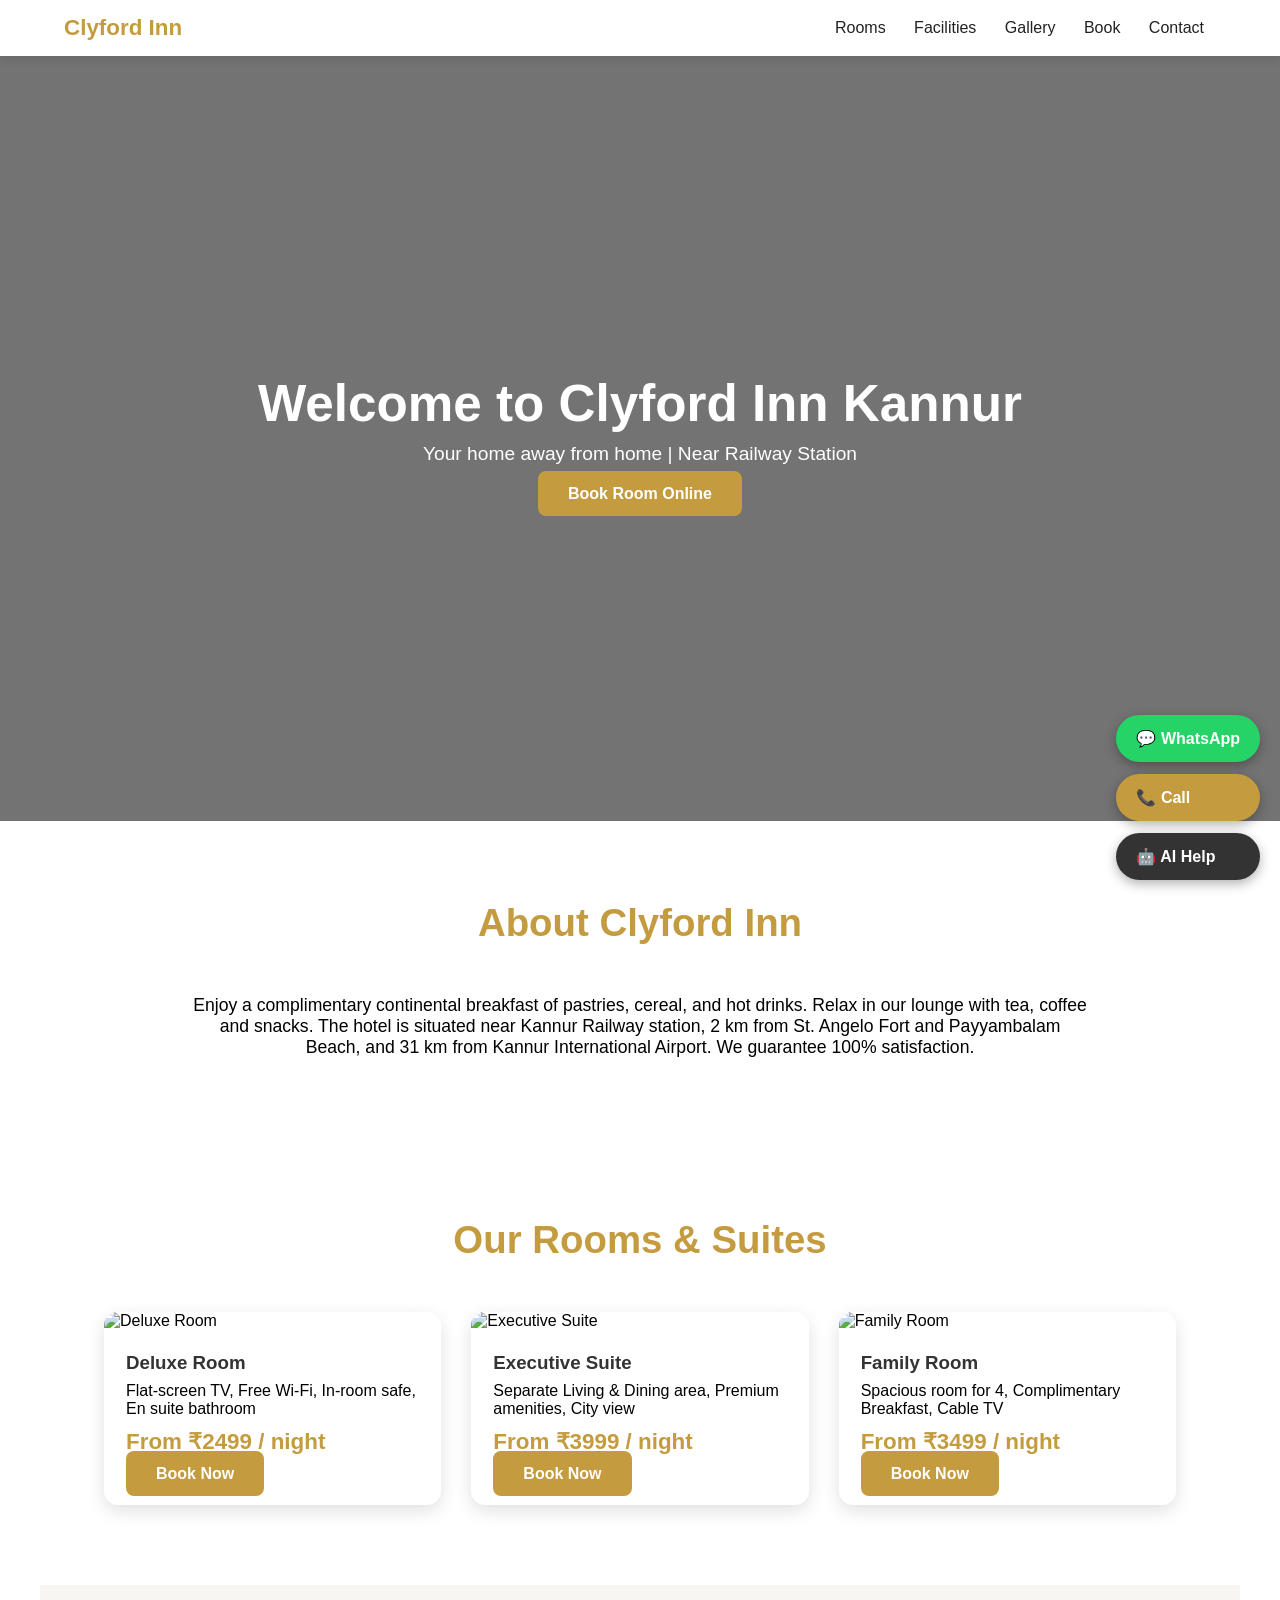
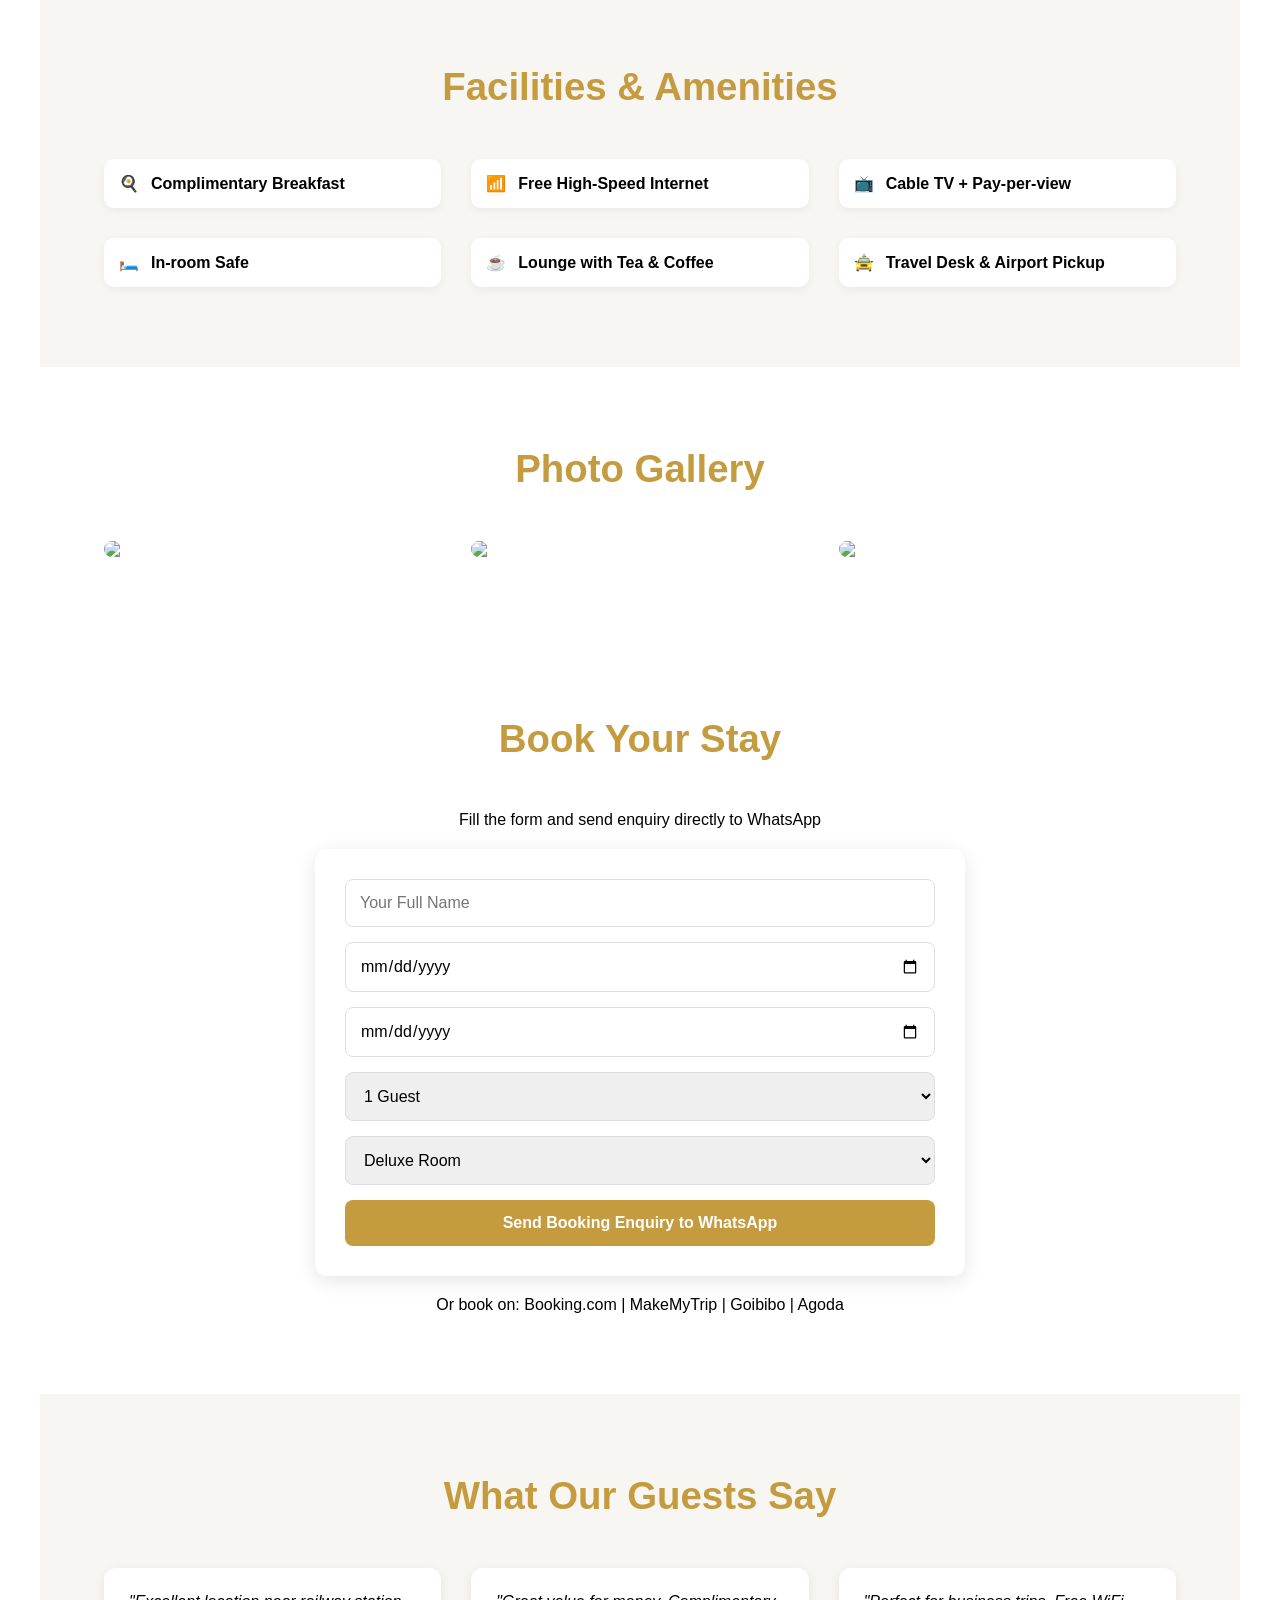
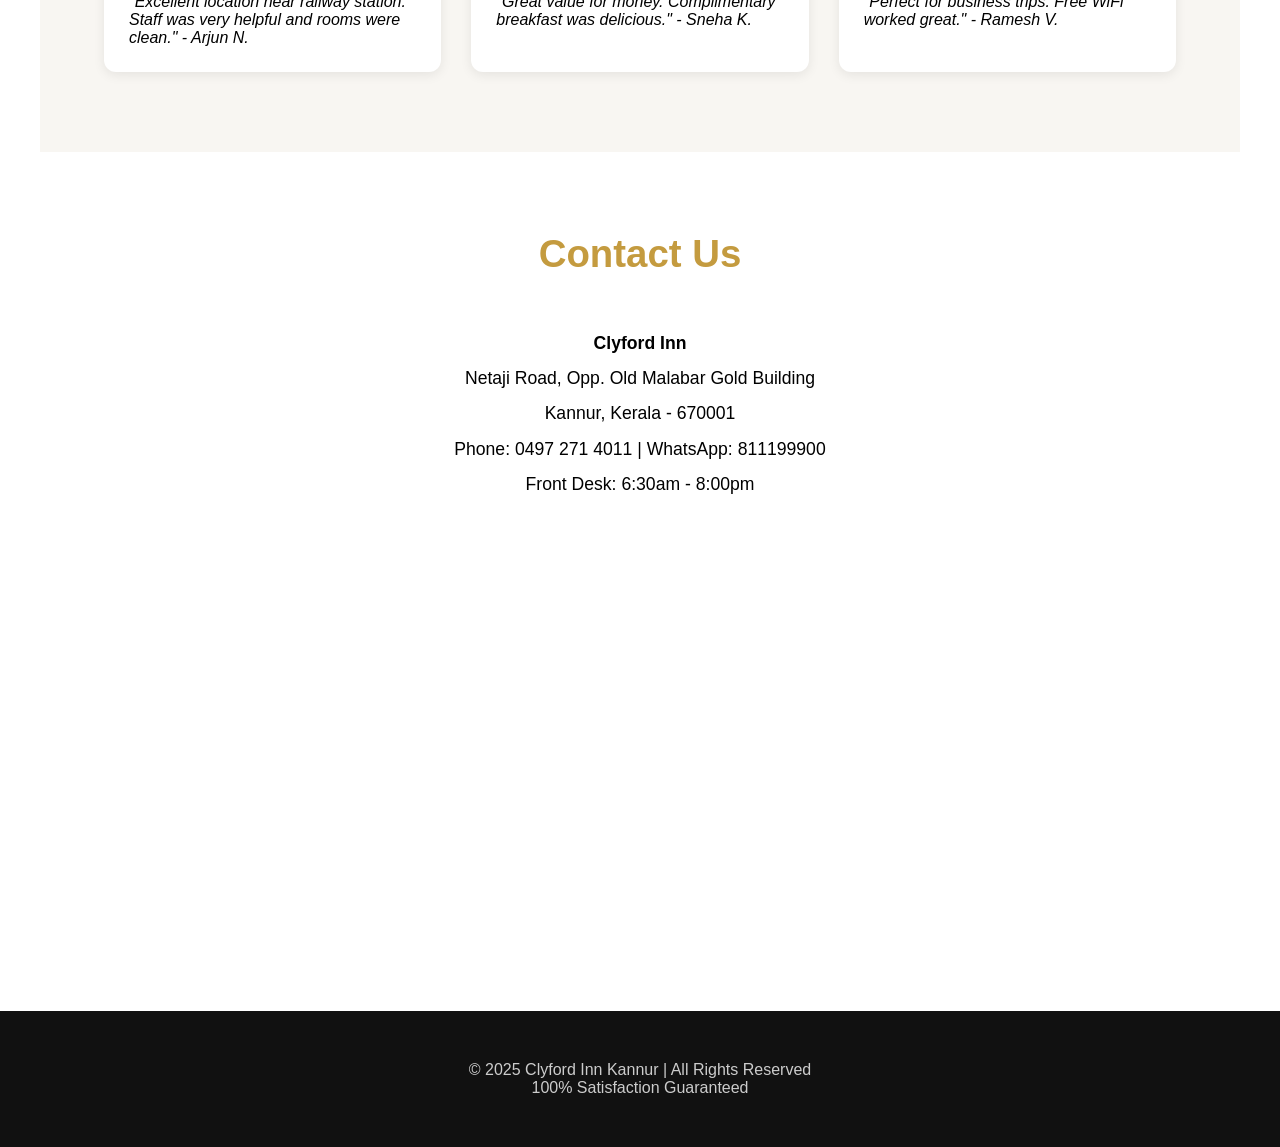
==== commit 63f8ac25: "Add initial HTML structure for Clyford Inn website" ====
--- a/index.html
+++ b/index.html
@@ -3,90 +3,183 @@
 <head>
 <meta charset="UTF-8">
 <meta name="viewport" content="width=device-width, initial-scale=1.0">
-<title>Clyford Inn Kannur | Book Rooms Online</title>
+<title>Clyford Inn Kannur | Book Rooms Near Railway Station</title>
+<meta name="description" content="Clyford Inn Kannur - Netaji Road, Opp Old Malabar Gold. Book Deluxe Rooms, Suites with Free Breakfast, WiFi. Call 0497 271 4011">
 <style>
-  *{margin:0;padding:0;box-sizing:border-box;font-family:'Segoe UI',Arial,sans-serif}
-  body{color:#222;line-height:1.6}
-  header{background:url('https://images.unsplash.com/photo-1560448204-e02f11c3d0e2?q=80&w=1200') center/cover;height:70vh;display:flex;align-items:center;justify-content:center;color:#fff;text-align:center}
-  header h1{font-size:2.8rem;text-shadow:2px 2px 8px #000}
-  header p{font-size:1.2rem;margin:10px 0}
- .btn{background:#c49b3f;color:#fff;padding:12px 24px;border:none;border-radius:8px;text-decoration:none;font-weight:600;cursor:pointer;display:inline-block;margin:5px}
- .btn:hover{background:#a87e2e}
-  section{padding:60px 20px;max-width:1100px;margin:auto}
-  h2{text-align:center;margin-bottom:30px;font-size:2rem;color:#c49b3f}
- .grid{display:grid;grid-template-columns:repeat(auto-fit,minmax(250px,1fr));gap:20px}
- .card{background:#fff;padding:20px;border-radius:12px;box-shadow:0 4px 12px rgba(0,0,0,.1)}
- .amenities li{margin:8px 0;list-style:'✓ '}
- .booking-platforms a{background:#eee;padding:10px 16px;border-radius:6px;text-decoration:none;color:#333;font-weight:500}
- .booking-platforms{display:flex;flex-wrap:wrap;gap:10px;justify-content:center}
-  footer{background:#111;color:#ddd;padding:40px 20px;text-align:center}
- .whatsapp{position:fixed;bottom:20px;right:20px;background:#25D366;color:#fff;padding:14px 18px;border-radius:50px;text-decoration:none;font-weight:700;box-shadow:0 4px 10px rgba(0,0,0,.3)}
-  #ai-chat{position:fixed;bottom:90px;right:20px;width:320px;background:#fff;border-radius:12px;box-shadow:0 6px 20px rgba(0,0,0,.2);display:none;flex-direction:column;overflow:hidden}
-  #ai-chat header{background:#c49b3f;color:#fff;padding:12px;font-weight:600}
-  #ai-messages{height:300px;overflow-y:auto;padding:10px;font-size:.9rem}
-  #ai-input{display:flex;border-top:1px solid #ddd}
-  #ai-input input{flex:1;border:none;padding:10px}
-  #ai-input button{background:#c49b3f;color:#fff;border:none;padding:10px 14px;cursor:pointer}
- .ai-toggle{position:fixed;bottom:90px;right:20px;background:#c49b3f;color:#fff;border:none;border-radius:50px;padding:14px 20px;cursor:pointer;font-weight:600}
+*{margin:0;padding:0;box-sizing:border-box;font-family:'Poppins',sans-serif;scroll-behavior:smooth}
+nav{position:sticky;top:0;background:#fff;box-shadow:0 2px 10px rgba(0,0,0,.1);z-index:999;display:flex;justify-content:space-between;padding:15px 5%;align-items:center}
+nav .logo{font-size:1.4rem;font-weight:700;color:#c49b3f}
+nav a{margin:0 12px;text-decoration:none;color:#222;font-weight:500}
+nav a:hover{color:#c49b3f}
+.hero{background:linear-gradient(rgba(0,0,0,.55),rgba(0,0,0,.55)),url('https://clyford.com/wp-content/uploads/2023/01/hotel-exterior.jpg') center/cover;height:85vh;display:flex;align-items:center;justify-content:center;color:#fff;text-align:center}
+.hero h1{font-size:3.2rem;margin-bottom:10px}
+.hero p{font-size:1.2rem;margin-bottom:20px}
+.btn{background:#c49b3f;color:#fff;padding:14px 30px;border:none;border-radius:8px;text-decoration:none;font-weight:600;cursor:pointer;font-size:1rem}
+.btn:hover{background:#a87e2e}
+section{padding:80px 5%;max-width:1200px;margin:auto}
+h2{text-align:center;font-size:2.4rem;color:#c49b3f;margin-bottom:50px}
+.grid{display:grid;grid-template-columns:repeat(auto-fit,minmax(300px,1fr));gap:30px}
+.card{background:#fff;border-radius:14px;overflow:hidden;box-shadow:0 6px 18px rgba(0,0,0,.12);transition:transform .3s}
+.card:hover{transform:translateY(-5px)}
+.card img{width:100%;height:220px;object-fit:cover}
+.card-body{padding:22px}
+.card-body h3{margin-bottom:8px;color:#333}
+.price{color:#c49b3f;font-size:1.4rem;font-weight:700;margin:10px 0}
+.amenities{background:#f8f6f2}
+.amenity-item{display:flex;align-items:center;gap:12px;padding:15px;background:#fff;border-radius:10px;box-shadow:0 3px 10px rgba(0,0,0,.05)}
+form{display:grid;gap:15px;max-width:650px;margin:auto;background:#fff;padding:30px;border-radius:12px;box-shadow:0 5px 20px rgba(0,0,0,.1)}
+input,select{padding:14px;border:1px solid #ddd;border-radius:8px;width:100%;font-size:1rem}
+.testimonial{background:#fff;padding:25px;border-radius:12px;box-shadow:0 3px 12px rgba(0,0,0,.08);font-style:italic}
+footer{background:#111;color:#ccc;text-align:center;padding:50px 20px}
+.contact-info{line-height:2;font-size:1.1rem}
+.float-btn{position:fixed;bottom:20px;right:20px;display:flex;flex-direction:column;gap:12px;z-index:1000}
+.float-btn a{background:#25D366;color:#fff;padding:14px 20px;border-radius:50px;text-decoration:none;font-weight:700;box-shadow:0 4px 12px rgba(0,0,0,.3)}
+#ai-chat{position:fixed;bottom:90px;right:20px;width:340px;background:#fff;border-radius:14px;box-shadow:0 8px 25px rgba(0,0,0,.25);display:none;flex-direction:column;overflow:hidden}
+#ai-chat header{background:#c49b3f;color:#fff;padding:14px;font-weight:600}
+#ai-messages{height:320px;overflow-y:auto;padding:12px;font-size:.95rem}
+#ai-input{display:flex;border-top:1px solid #ddd}
+#ai-input input{flex:1;border:none;padding:12px}
+#ai-input button{background:#c49b3f;color:#fff;border:none;padding:12px 16px;cursor:pointer;font-weight:600}
 </style>
 </head>
 <body>
 
-<header>
+<nav>
+  <div class="logo">Clyford Inn</div>
+  <div>
+    <a href="#rooms">Rooms</a>
+    <a href="#amenities">Facilities</a>
+    <a href="#gallery">Gallery</a>
+    <a href="#booking">Book</a>
+    <a href="#contact">Contact</a>
+  </div>
+</nav>
+
+<header class="hero">
   <div>
     <h1>Welcome to Clyford Inn Kannur</h1>
-    <p>Your home away from home near Railway Station</p>
+    <p>Your home away from home | Near Railway Station</p>
     <a href="#booking" class="btn">Book Room Online</a>
   </div>
 </header>
 
-<section>
-  <h2>About Us</h2>
-  <p>Enjoy a complimentary continental breakfast, relax in our lounge with tea & coffee, and stay connected with free high-speed Wi-Fi【111476623287187632†L37-L41】. We are located near Kannur Railway station, 2 km from St. Angelo Fort and Payyambalam Beach, 31 km from Kannur International Airport【111476623287187632†L48-L49】.</p>
-</section>
-
-<section style="background:#f7f7f7">
-  <h2>Amenities</h2>
-  <div class="grid amenities">
-    <div class="card"><h3>Rooms</h3><p>Flat-screen TV, Cable + Pay-per-view, In-room safe, En suite bathroom【111476623287187632†L40-L41】【111476623287187632†L49-L50】</p></div>
-    <div class="card"><h3>Dining</h3><p>Complimentary breakfast with pastries, cereal, hot drinks. Lounge with snacks【111476623287187632†L37-L38】</p></div>
-    <div class="card"><h3>Connectivity</h3><p>Free high-speed internet, Cable TV in every room【111476623287187632†L40-L41】</p></div>
-  </div>
+<section id="about">
+<h2>About Clyford Inn</h2>
+<p style="text-align:center;font-size:1.1rem;max-width:900px;margin:auto">Enjoy a complimentary continental breakfast of pastries, cereal, and hot drinks. Relax in our lounge with tea, coffee and snacks. The hotel is situated near Kannur Railway station, 2 km from St. Angelo Fort and Payyambalam Beach, and 31 km from Kannur International Airport. We guarantee 100% satisfaction.</p>
+</section>
+
+<section id="rooms">
+<h2>Our Rooms & Suites</h2>
+<div class="grid">
+  <div class="card">
+    <img src="https://clyford.com/wp-content/uploads/2023/01/deluxe-room.jpg" alt="Deluxe Room">
+    <div class="card-body">
+      <h3>Deluxe Room</h3>
+      <p>Flat-screen TV, Free Wi-Fi, In-room safe, En suite bathroom</p>
+      <p class="price">From ₹2499 / night</p>
+      <a href="#booking" class="btn">Book Now</a>
+    </div>
+  </div>
+  <div class="card">
+    <img src="https://clyford.com/wp-content/uploads/2023/01/suite-room.jpg" alt="Executive Suite">
+    <div class="card-body">
+      <h3>Executive Suite</h3>
+      <p>Separate Living & Dining area, Premium amenities, City view</p>
+      <p class="price">From ₹3999 / night</p>
+      <a href="#booking" class="btn">Book Now</a>
+    </div>
+  </div>
+  <div class="card">
+    <img src="https://clyford.com/wp-content/uploads/2023/01/family-room.jpg" alt="Family Room">
+    <div class="card-body">
+      <h3>Family Room</h3>
+      <p>Spacious room for 4, Complimentary Breakfast, Cable TV</p>
+      <p class="price">From ₹3499 / night</p>
+      <a href="#booking" class="btn">Book Now</a>
+    </div>
+  </div>
+</div>
+</section>
+
+<section id="amenities" class="amenities">
+<h2>Facilities & Amenities</h2>
+<div class="grid">
+  <div class="amenity-item">🍳 <b>Complimentary Breakfast</b></div>
+  <div class="amenity-item">📶 <b>Free High-Speed Internet</b></div>
+  <div class="amenity-item">📺 <b>Cable TV + Pay-per-view</b></div>
+  <div class="amenity-item">🛏️ <b>In-room Safe</b></div>
+  <div class="amenity-item">☕ <b>Lounge with Tea & Coffee</b></div>
+  <div class="amenity-item">🚖 <b>Travel Desk & Airport Pickup</b></div>
+</div>
+</section>
+
+<section id="gallery">
+<h2>Photo Gallery</h2>
+<div class="grid">
+  <img src="https://clyford.com/wp-content/uploads/2023/01/hotel-lobby.jpg" style="border-radius:12px">
+  <img src="https://clyford.com/wp-content/uploads/2023/01/dining-area.jpg" style="border-radius:12px">
+  <img src="https://clyford.com/wp-content/uploads/2023/01/hotel-exterior.jpg" style="border-radius:12px">
+</div>
 </section>
 
 <section id="booking">
-  <h2>Book Your Stay</h2>
-  <p style="text-align:center;margin-bottom:20px">Book directly or via trusted platforms</p>
-  <div class="booking-platforms">
-    <a href="#" target="_blank">Booking.com</a>
-    <a href="#" target="_blank">MakeMyTrip</a>
-    <a href="#" target="_blank">Goibibo</a>
-    <a href="#" target="_blank">Agoda</a>
-  </div>
-  <p style="text-align:center;margin-top:20px">For direct booking WhatsApp: <b>811199900</b></p>
-</section>
-
-<section>
-  <h2>Location</h2>
-  <div class="card">
-    <p><b>Clyford Inn</b><br>
-    Netaji Road, Opp. Old Malabar Gold Building<br>
-    Kannur, Kerala - 670001【111476623287187632†L11-L12】</p>
-    <iframe src="https://www.google.com/maps?q=Netaji+Road+Opp+Malabar+Gold+Kannur&output=embed" width="100%" height="300" style="border:0;border-radius:8px;margin-top:10px"></iframe>
-  </div>
+<h2>Book Your Stay</h2>
+<p style="text-align:center;margin-bottom:20px">Fill the form and send enquiry directly to WhatsApp</p>
+<form onsubmit="sendWhatsApp();return false;">
+  <input type="text" id="name" placeholder="Your Full Name" required>
+  <input type="date" id="checkin" placeholder="Check-in Date" required>
+  <input type="date" id="checkout" placeholder="Check-out Date" required>
+  <select id="guests">
+    <option>1 Guest</option>
+    <option>2 Guests</option>
+    <option>3 Guests</option>
+    <option>4 Guests</option>
+  </select>
+  <select id="roomtype">
+    <option>Deluxe Room</option>
+    <option>Executive Suite</option>
+    <option>Family Room</option>
+  </select>
+  <button class="btn">Send Booking Enquiry to WhatsApp</button>
+</form>
+<p style="text-align:center;margin-top:20px">Or book on: Booking.com | MakeMyTrip | Goibibo | Agoda</p>
+</section>
+
+<section id="reviews" style="background:#f8f6f2">
+<h2>What Our Guests Say</h2>
+<div class="grid">
+  <div class="testimonial">"Excellent location near railway station. Staff was very helpful and rooms were clean." - Arjun N.</div>
+  <div class="testimonial">"Great value for money. Complimentary breakfast was delicious." - Sneha K.</div>
+  <div class="testimonial">"Perfect for business trips. Free WiFi worked great." - Ramesh V.</div>
+</div>
+</section>
+
+<section id="contact">
+<h2>Contact Us</h2>
+<div style="text-align:center" class="contact-info">
+  <p><b>Clyford Inn</b></p>
+  <p>Netaji Road, Opp. Old Malabar Gold Building</p>
+  <p>Kannur, Kerala - 670001</p>
+  <p>Phone: 0497 271 4011 | WhatsApp: 811199900</p>
+  <p>Front Desk: 6:30am - 8:00pm</p>
+</div>
+<iframe src="https://www.google.com/maps/embed?pb=!1m18!1m12!1m3!1d3908.123!2d75.365!3d11.874!2m3!1f0!2f0!3f0!3m2!1i1024!2i768!4f13.1!3m3!1m2!1s0x0%3A0x0!2zMTHCsDUyJzI2LjQiTiA3NcKwMjEnNTQuMCJF!5e0!3m2!1sen!2sin!4v1" width="100%" height="400" style="border:0;border-radius:12px;margin-top:25px"></iframe>
 </section>
 
 <footer>
-  <p>© 2025 Clyford Inn Kannur | Front Desk: 0497 271 4011【111476623287187632†L12-L13】 | 24 Hrs Open【111476623287187632†L154-L155】</p>
-  <p>100% Satisfaction Guaranteed【111476623287187632†L42-L43】</p>
+<p>© 2025 Clyford Inn Kannur | All Rights Reserved</p>
+<p>100% Satisfaction Guaranteed</p>
 </footer>
 
-<a href="https://wa.me/91811199900" class="whatsapp" target="_blank">WhatsApp</a>
-<button class="ai-toggle" onclick="document.getElementById('ai-chat').style.display='flex'">AI Support</button>
+<div class="float-btn">
+  <a href="https://wa.me/91811199900" target="_blank">💬 WhatsApp</a>
+  <a href="tel:04972714011" style="background:#c49b3f">📞 Call</a>
+  <a onclick="document.getElementById('ai-chat').style.display='flex'" style="background:#333;cursor:pointer">🤖 AI Help</a>
+</div>
 
 <div id="ai-chat">
   <header>AI Customer Support</header>
-  <div id="ai-messages"><p><b>AI:</b> Hi! I can help with room booking, check-in time, facilities. Ask me anything.</p></div>
+  <div id="ai-messages"><p><b>AI:</b> Hi! I can help with room rates, availability, check-in time. Ask me anything.</p></div>
   <div id="ai-input">
     <input id="aiq" placeholder="Type your question...">
     <button onclick="askAI()">Send</button>
@@ -94,195 +187,26 @@
 </div>
 
 <script>
+function sendWhatsApp(){
+  let name=document.getElementById('name').value;
+  let ci=document.getElementById('checkin').value;
+  let co=document.getElementById('checkout').value;
+  let g=document.getElementById('guests').value;
+  let r=document.getElementById('roomtype').value;
+  let msg=`Hi Clyford Inn, Booking Enquiry%0A%0AName: ${name}%0ARoom: ${r}%0ACheck-in: ${ci}%0ACheck-out: ${co}%0AGuests: ${g}`;
+  window.open(`https://wa.me/91811199900?text=${msg}`,'_blank');
+}
 function askAI(){
-  let q = document.getElementById('aiq').value;
-  if(!q) return;
-  let msg = document.getElementById('ai-messages');
-  msg.innerHTML += `<p><b>You:</b> ${q}</p>`;
-  let ans = "Our check-in is 24 hours【111476623287187632†L154-L155】. We offer free Wi-Fi, breakfast, and lounge【111476623287187632†L37-L41】. For booking please WhatsApp 811199900.";
-  if(q.toLowerCase().includes('price')) ans = "For best rates please check Booking.com/MMT or WhatsApp 811199900.";
-  if(q.toLowerCase().includes('location')) ans = "We are at Netaji Road, Opp Old Malabar Gold, Kannur - 670001, near Railway Station【111476623287187632†L11-L12】.";
-  msg.innerHTML += `<p><b>AI:</b> ${ans}</p>`;
-  document.getElementById('aiq').value='';
-  msg.scrollTop = msg.scrollHeight;
+  let q=document.getElementById('aiq').value;if(q=='') return;
+  let msg=document.getElementById('ai-messages');
+  msg.innerHTML+=`<p><b>You:</b> ${q}</p>`;
+  let ans="For bookings please WhatsApp 811199900. Check-in is flexible. Free WiFi & Breakfast included with all rooms.";
+  if(q.toLowerCase().includes('price')) ans="Deluxe ₹2499, Family ₹3499, Suite ₹3999. Best rates on direct WhatsApp booking.";
+  if(q.toLowerCase().includes('location')) ans="We are at Netaji Road, Opp Old Malabar Gold Building, Kannur - 670001. 5 min walk from Railway Station.";
+  if(q.toLowerCase().includes('time')) ans="Front Desk: 6:30am to 8:00pm. 24hr check-in available on request.";
+  msg.innerHTML+=`<p><b>AI:</b> ${ans}</p>`;
+  document.getElementById('aiq').value='';msg.scrollTop=msg.scrollHeight;
 }
 </script>
-
 </body>
 </html>
-<!DOCTYPE html>
-<html lang="en">
-<head>
-<meta charset="UTF-8">
-<meta name="viewport" content="width=device-width, initial-scale=1.0">
-<title>Clyford Inn Kannur | Luxury Stay Near Railway Station</title>
-<style>
-*{margin:0;padding:0;box-sizing:border-box;font-family:'Poppins',sans-serif}
-body{color:#333}
-nav{position:sticky;top:0;background:#fff;box-shadow:0 2px 10px rgba(0,0,0,.1);z-index:999;display:flex;justify-content:space-between;padding:15px 5%;align-items:center}
-nav a{margin:0 10px;text-decoration:none;color:#222;font-weight:500}
-nav a:hover{color:#c49b3f}
-.hero{background:linear-gradient(rgba(0,0,0,.5),rgba(0,0,0,.5)),url('https://images.unsplash.com/photo-1540555700478-4be289fbecef?q=80&w=1600') center/cover;height:80vh;display:flex;align-items:center;justify-content:center;color:#fff;text-align:center}
-.hero h1{font-size:3rem}
-.btn{background:#c49b3f;color:#fff;padding:14px 28px;border:none;border-radius:8px;text-decoration:none;font-weight:600;cursor:pointer}
-.btn:hover{background:#a87e2e}
-section{padding:70px 5%;max-width:1200px;margin:auto}
-h2{text-align:center;font-size:2.2rem;color:#c49b3f;margin-bottom:40px}
-.grid{display:grid;grid-template-columns:repeat(auto-fit,minmax(280px,1fr));gap:25px}
-.card{background:#fff;border-radius:12px;overflow:hidden;box-shadow:0 5px 15px rgba(0,0,0,.1)}
-.card img{width:100%;height:200px;object-fit:cover}
-.card-body{padding:20px}
-.price{color:#c49b3f;font-size:1.3rem;font-weight:700}
-form{display:grid;gap:15px;max-width:600px;margin:auto}
-input,select{padding:12px;border:1px solid #ddd;border-radius:8px;width:100%}
-.testimonial{background:#f7f7f7;padding:20px;border-radius:10px;font-style:italic}
-footer{background:#111;color:#ccc;text-align:center;padding:40px 20px}
-.float-btn{position:fixed;bottom:20px;right:20px;display:flex;flex-direction:column;gap:10px;z-index:1000}
-.float-btn a{background:#25D366;color:#fff;padding:14px;border-radius:50px;text-decoration:none;font-weight:700}
-#ai-chat{position:fixed;bottom:90px;right:20px;width:330px;background:#fff;border-radius:12px;box-shadow:0 6px 20px rgba(0,0,0,.2);display:none;flex-direction:column}
-#ai-chat header{background:#c49b3f;color:#fff;padding:12px;font-weight:600}
-#ai-messages{height:300px;overflow-y:auto;padding:10px;font-size:.9rem}
-#ai-input{display:flex}
-#ai-input input{flex:1;border:none;padding:10px}
-#ai-input button{background:#c49b3f;color:#fff;border:none;padding:10px 14px;cursor:pointer}
-</style>
-</head>
-<body>
-
-<nav>
-  <b style="font-size:1.3rem;color:#c49b3f">Clyford Inn</b>
-  <div>
-    <a href="#rooms">Rooms</a>
-    <a href="#amenities">Amenities</a>
-    <a href="#booking">Book</a>
-    <a href="#contact">Contact</a>
-  </div>
-</nav>
-
-<div class="hero">
-  <div>
-    <h1>Welcome to Clyford Inn Kannur</h1>
-    <p>Comfort, Class & Convenience near Railway Station</p>
-    <a href="#booking" class="btn">Book Now</a>
-  </div>
-</div>
-
-<section id="rooms">
-<h2>Our Rooms</h2>
-<div class="grid">
-  <div class="card">
-    <img src="https://images.unsplash.com/photo-1590490360182-c33d57733427?q=80&w=800">
-    <div class="card-body">
-      <h3>Deluxe Room</h3>
-      <p>Free WiFi, TV, Breakfast, Safe</p>
-      <p class="price">₹2499 / night</p>
-      <a href="#booking" class="btn">Book Now</a>
-    </div>
-  </div>
-  <div class="card">
-    <img src="https://images.unsplash.com/photo-1566669432906-e4c6d7c4a18f?q=80&w=800">
-    <div class="card-body">
-      <h3>Executive Suite</h3>
-      <p>Living area, Dining, Premium view</p>
-      <p class="price">₹3999 / night</p>
-      <a href="#booking" class="btn">Book Now</a>
-    </div>
-  </div>
-  <div class="card">
-    <img src="https://images.unsplash.com/photo-1582719478250-2477a3f5d5cb?q=80&w=800">
-    <div class="card-body">
-      <h3>Family Room</h3>
-      <p>2 Double beds, Free Breakfast</p>
-      <p class="price">₹3499 / night</p>
-      <a href="#booking" class="btn">Book Now</a>
-    </div>
-  </div>
-</div>
-</section>
-
-<section id="amenities" style="background:#f7f7f7">
-<h2>Facilities & Services</h2>
-<div class="grid">
-  <div class="card-body"><h3>🍳 Complimentary Breakfast</h3><p>Pastries, Cereal, Tea, Coffee</p></div>
-  <div class="card-body"><h3>📶 Free High-Speed WiFi</h3><p>All rooms + Lounge</p></div>
-  <div class="card-body"><h3>🚖 Airport Pickup</h3><p>Kannur Airport 31km</p></div>
-  <div class="card-body"><h3>🧺 Laundry & Room Service</h3><p>24x7 Available</p></div>
-  <div class="card-body"><h3>📺 Cable TV + Pay-per-view</h3></div>
-  <div class="card-body"><h3>📍 Near Fort & Beach</h3><p>2km from St. Angelo Fort</p></div>
-</div>
-</section>
-
-<section id="booking">
-<h2>Online Booking Enquiry</h2>
-<form onsubmit="sendWhatsApp();return false;">
-  <input type="text" id="name" placeholder="Your Name" required>
-  <input type="date" id="checkin" required>
-  <input type="date" id="checkout" required>
-  <select id="guests"><option>1 Guest</option><option>2 Guests</option><option>3-4 Guests</option></select>
-  <button class="btn">Send Enquiry via WhatsApp</button>
-</form>
-<p style="text-align:center;margin-top:20px">Or book via: Booking.com | MakeMyTrip | Goibibo</p>
-</section>
-
-<section style="background:#f7f7f7">
-<h2>What Our Guests Say</h2>
-229 <div class="grid">
-230   <div class="testimonial">"Excellent location and staff. Breakfast was great!" - Arjun</div>
-231   <div class="testimonial">"Clean rooms and very helpful front desk." - Sneha</div>
-232   <div class="testimonial">"Near railway station. Perfect for business trips." - Ramesh</div>
-233 </div>
-234 </section>
-
-235 <section id="contact">
-236 <h2>Contact Us</h2>
-237 <p style="text-align:center">
-238   <b>Clyford Inn</b><br>
-239   Netaji Road, Opp. Old Malabar Gold Building<br>
-240   Kannur, Kerala - 670001<br>
-241   Phone: 0497 271 4011 | WhatsApp: 811199900
-242 </p>
-243 <iframe src="https://www.google.com/maps?q=Netaji+Road+Opp+Malabar+Gold+Kannur&output=embed" 
-244 width="100%" height="350" style="border:0;border-radius:10px;margin-top:20px"></iframe>
-245 </section>
-
-246 <footer>© 2025 Clyford Inn Kannur | 100% Satisfaction Guaranteed</footer>
-
-247 <div class="float-btn">
-248   <a href="https://wa.me/91811199900" target="_blank">WhatsApp</a>
-249   <a href="tel:04972714011" style="background:#c49b3f">Call</a>
-250   <a onclick="document.getElementById('ai-chat').style.display='flex'" style="background:#333;cursor:pointer">AI Help</a>
-251 </div>
-
-252 <div id="ai-chat">
-253   <header>AI Customer Support</header>
-254   <div id="ai-messages"><p><b>AI:</b> Hello! Ask about rooms, price, check-in.</p></div>
-255   <div id="ai-input">
-256     <input id="aiq" placeholder="Ask me anything...">
-257     <button onclick="askAI()">Send</button>
-258   </div>
-259 </div>
-
-260 <script>
-261 function sendWhatsApp(){
-262   let name=document.getElementById('name').value;
-263   let ci=document.getElementById('checkin').value;
-264   let co=document.getElementById('checkout').value;
-265   let g=document.getElementById('guests').value;
-266   let url=`https://wa.me/91811199900?text=Hi Clyford Inn, Booking Enquiry%0AName: ${name}%0ACheckin: ${ci}%0ACheckout: ${co}%0AGuests: ${g}`;
-267   window.open(url,'_blank');
-268 }
-269 function askAI(){
-270   let q=document.getElementById('aiq').value;
-271   if(q=='') return;
-272   let msg=document.getElementById('ai-messages');
-273   msg.innerHTML+=`<p><b>You:</b> ${q}</p>`;
-274   let ans="For booking WhatsApp 811199900. Check-in 24hrs. Free WiFi & Breakfast included.";
-275   if(q.toLowerCase().includes('price')) ans="Deluxe ₹2499, Suite ₹3999. Best rates on WhatsApp.";
-276   if(q.toLowerCase().includes('location')) ans="We are at Netaji Road, Opp Old Malabar Gold, Kannur - 670001, near Railway Station.";
-277   msg.innerHTML+=`<p><b>AI:</b> ${ans}</p>`;
-278   document.getElementById('aiq').value='';
-279   msg.scrollTop=msg.scrollHeight;
-280 }
-281 </script>
-282 </body>
-283 </html>
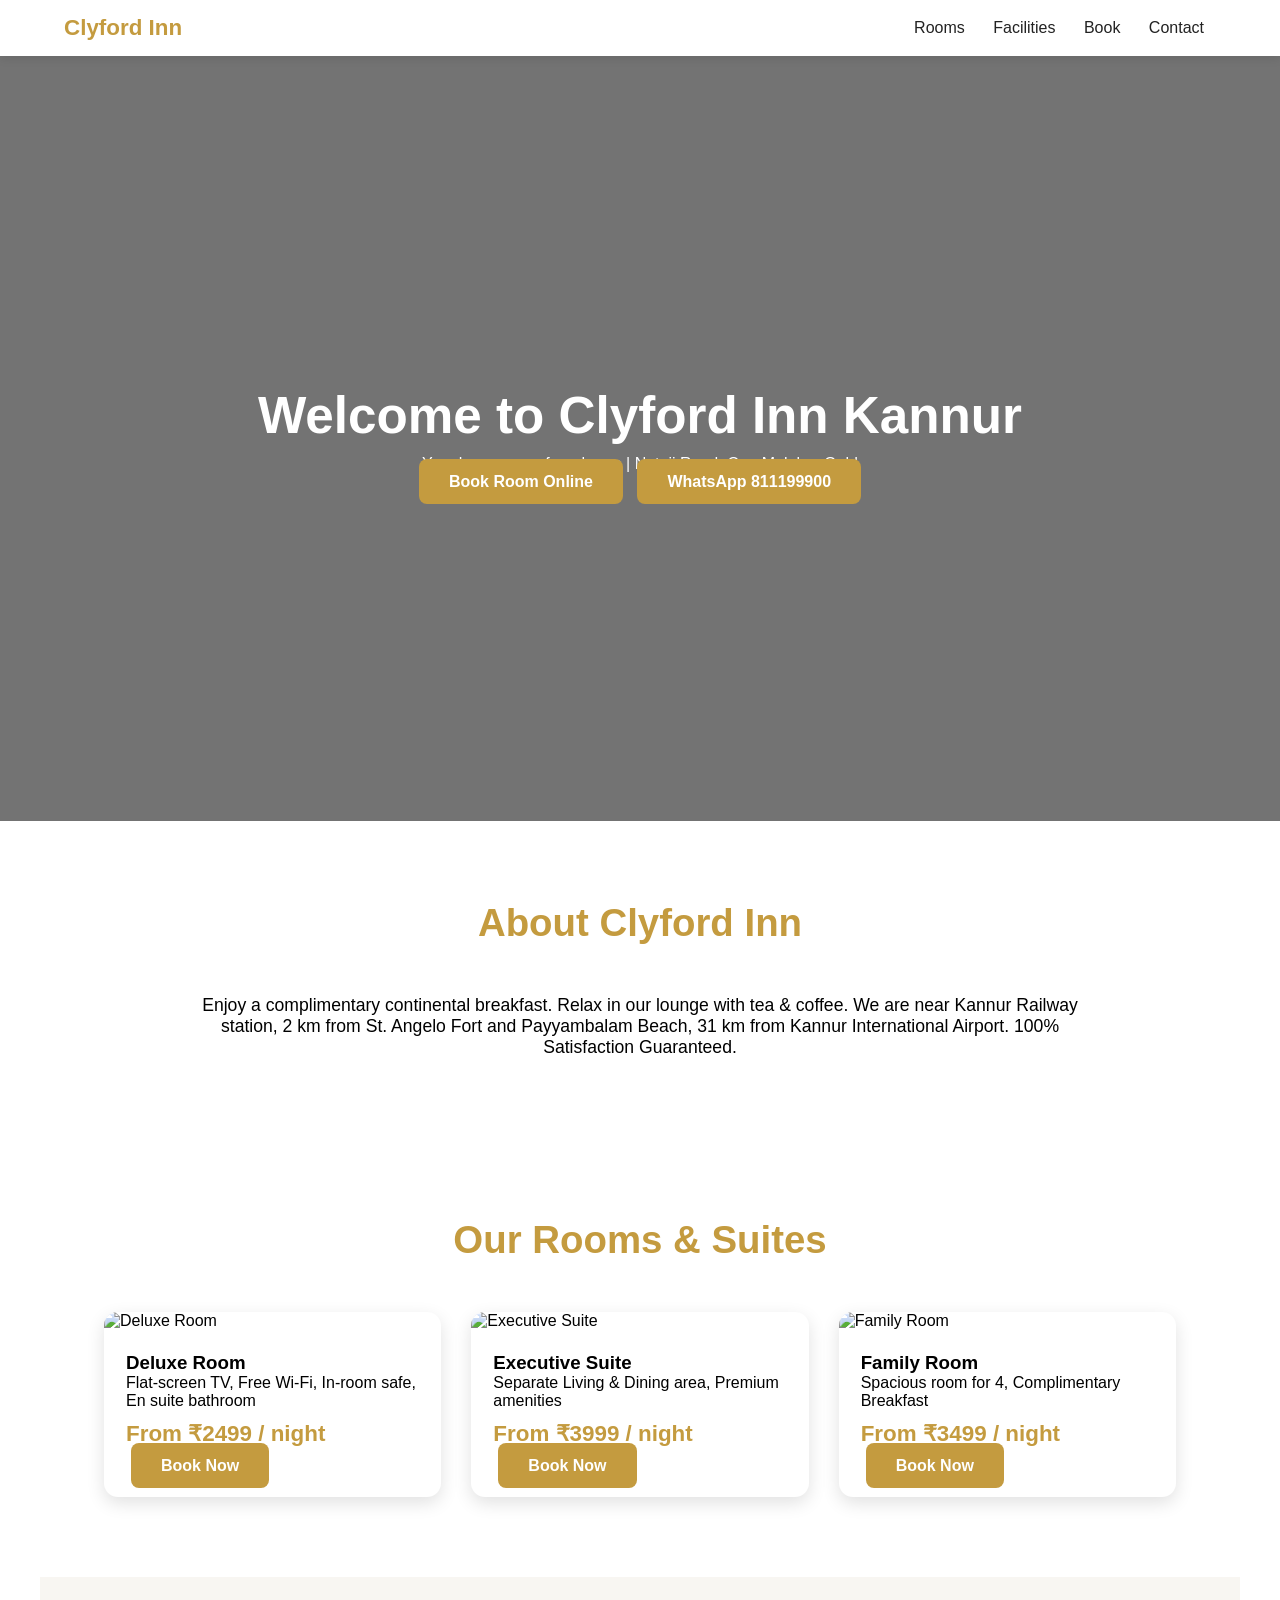
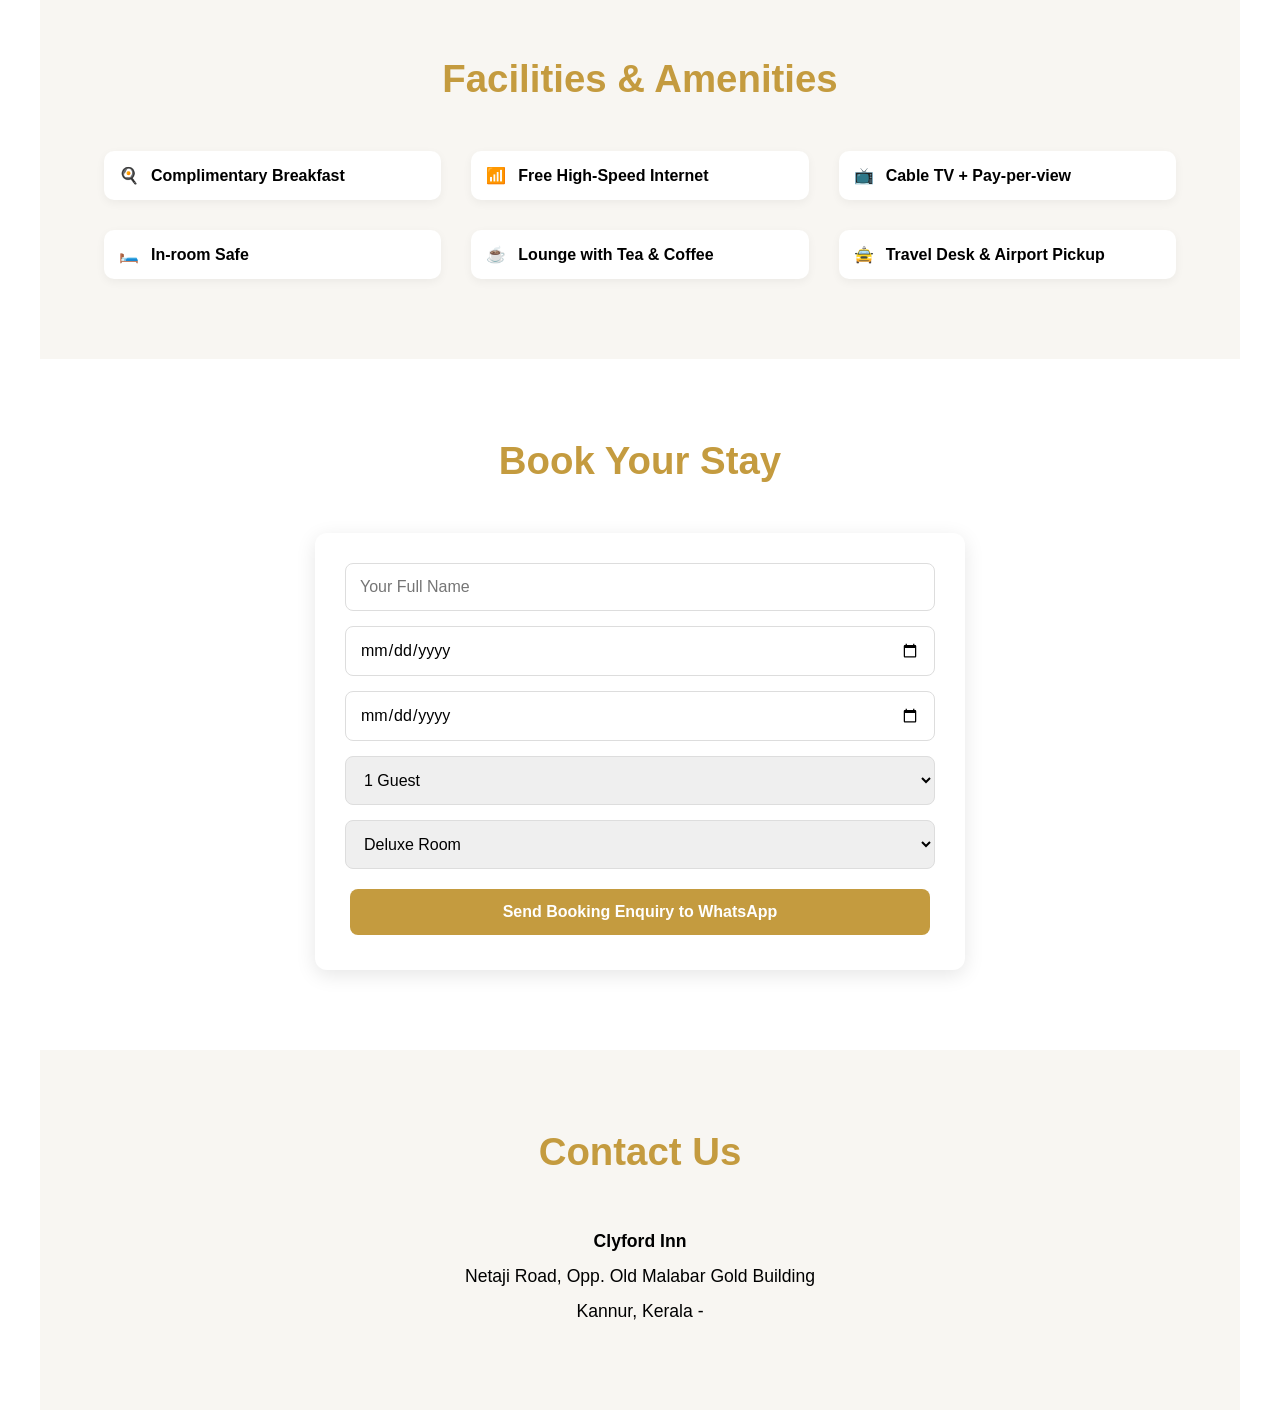
==== commit 629d4df9: "Add initial HTML structure for Clyford Inn website This is the initial commit for the Clyford Inn we" ====
--- a/index.html
+++ b/index.html
@@ -4,17 +4,16 @@
 <meta charset="UTF-8">
 <meta name="viewport" content="width=device-width, initial-scale=1.0">
 <title>Clyford Inn Kannur | Book Rooms Near Railway Station</title>
-<meta name="description" content="Clyford Inn Kannur - Netaji Road, Opp Old Malabar Gold. Book Deluxe Rooms, Suites with Free Breakfast, WiFi. Call 0497 271 4011">
+<meta name="description" content="Clyford Inn Kannur - Netaji Road, Opp Old Malabar Gold. Book Deluxe Rooms, Suites with Free Breakfast, WiFi. WhatsApp 811199900">
 <style>
 *{margin:0;padding:0;box-sizing:border-box;font-family:'Poppins',sans-serif;scroll-behavior:smooth}
 nav{position:sticky;top:0;background:#fff;box-shadow:0 2px 10px rgba(0,0,0,.1);z-index:999;display:flex;justify-content:space-between;padding:15px 5%;align-items:center}
 nav .logo{font-size:1.4rem;font-weight:700;color:#c49b3f}
 nav a{margin:0 12px;text-decoration:none;color:#222;font-weight:500}
 nav a:hover{color:#c49b3f}
-.hero{background:linear-gradient(rgba(0,0,0,.55),rgba(0,0,0,.55)),url('https://clyford.com/wp-content/uploads/2023/01/hotel-exterior.jpg') center/cover;height:85vh;display:flex;align-items:center;justify-content:center;color:#fff;text-align:center}
+.hero{background:linear-gradient(rgba(0,0,0,.55),rgba(0,0,0,.55)),url('https://images.unsplash.com/photo-1540555700478-4be289fbecef?q=80&w=1600') center/cover;height:85vh;display:flex;align-items:center;justify-content:center;color:#fff;text-align:center}
 .hero h1{font-size:3.2rem;margin-bottom:10px}
-.hero p{font-size:1.2rem;margin-bottom:20px}
-.btn{background:#c49b3f;color:#fff;padding:14px 30px;border:none;border-radius:8px;text-decoration:none;font-weight:600;cursor:pointer;font-size:1rem}
+.btn{background:#c49b3f;color:#fff;padding:14px 30px;border:none;border-radius:8px;text-decoration:none;font-weight:600;cursor:pointer;font-size:1rem;margin:5px}
 .btn:hover{background:#a87e2e}
 section{padding:80px 5%;max-width:1200px;margin:auto}
 h2{text-align:center;font-size:2.4rem;color:#c49b3f;margin-bottom:50px}
@@ -23,7 +22,6 @@
 .card:hover{transform:translateY(-5px)}
 .card img{width:100%;height:220px;object-fit:cover}
 .card-body{padding:22px}
-.card-body h3{margin-bottom:8px;color:#333}
 .price{color:#c49b3f;font-size:1.4rem;font-weight:700;margin:10px 0}
 .amenities{background:#f8f6f2}
 .amenity-item{display:flex;align-items:center;gap:12px;padding:15px;background:#fff;border-radius:10px;box-shadow:0 3px 10px rgba(0,0,0,.05)}
@@ -31,7 +29,6 @@
 input,select{padding:14px;border:1px solid #ddd;border-radius:8px;width:100%;font-size:1rem}
 .testimonial{background:#fff;padding:25px;border-radius:12px;box-shadow:0 3px 12px rgba(0,0,0,.08);font-style:italic}
 footer{background:#111;color:#ccc;text-align:center;padding:50px 20px}
-.contact-info{line-height:2;font-size:1.1rem}
 .float-btn{position:fixed;bottom:20px;right:20px;display:flex;flex-direction:column;gap:12px;z-index:1000}
 .float-btn a{background:#25D366;color:#fff;padding:14px 20px;border-radius:50px;text-decoration:none;font-weight:700;box-shadow:0 4px 12px rgba(0,0,0,.3)}
 #ai-chat{position:fixed;bottom:90px;right:20px;width:340px;background:#fff;border-radius:14px;box-shadow:0 8px 25px rgba(0,0,0,.25);display:none;flex-direction:column;overflow:hidden}
@@ -49,7 +46,6 @@
   <div>
     <a href="#rooms">Rooms</a>
     <a href="#amenities">Facilities</a>
-    <a href="#gallery">Gallery</a>
     <a href="#booking">Book</a>
     <a href="#contact">Contact</a>
   </div>
@@ -58,21 +54,22 @@
 <header class="hero">
   <div>
     <h1>Welcome to Clyford Inn Kannur</h1>
-    <p>Your home away from home | Near Railway Station</p>
+    <p>Your home away from home | Netaji Road, Opp Malabar Gold</p>
     <a href="#booking" class="btn">Book Room Online</a>
+    <a href="https://wa.me/91811199900" class="btn" target="_blank">WhatsApp 811199900</a>
   </div>
 </header>
 
 <section id="about">
 <h2>About Clyford Inn</h2>
-<p style="text-align:center;font-size:1.1rem;max-width:900px;margin:auto">Enjoy a complimentary continental breakfast of pastries, cereal, and hot drinks. Relax in our lounge with tea, coffee and snacks. The hotel is situated near Kannur Railway station, 2 km from St. Angelo Fort and Payyambalam Beach, and 31 km from Kannur International Airport. We guarantee 100% satisfaction.</p>
+<p style="text-align:center;font-size:1.1rem;max-width:900px;margin:auto">Enjoy a complimentary continental breakfast. Relax in our lounge with tea & coffee. We are near Kannur Railway station, 2 km from St. Angelo Fort and Payyambalam Beach, 31 km from Kannur International Airport. 100% Satisfaction Guaranteed.</p>
 </section>
 
 <section id="rooms">
 <h2>Our Rooms & Suites</h2>
 <div class="grid">
   <div class="card">
-    <img src="https://clyford.com/wp-content/uploads/2023/01/deluxe-room.jpg" alt="Deluxe Room">
+    <img src="https://images.unsplash.com/photo-1590490360182-c33d57733427?q=80&w=800" alt="Deluxe Room">
     <div class="card-body">
       <h3>Deluxe Room</h3>
       <p>Flat-screen TV, Free Wi-Fi, In-room safe, En suite bathroom</p>
@@ -81,19 +78,19 @@
     </div>
   </div>
   <div class="card">
-    <img src="https://clyford.com/wp-content/uploads/2023/01/suite-room.jpg" alt="Executive Suite">
+    <img src="https://images.unsplash.com/photo-1566669432906-e4c6d7c4a18f?q=80&w=800" alt="Executive Suite">
     <div class="card-body">
       <h3>Executive Suite</h3>
-      <p>Separate Living & Dining area, Premium amenities, City view</p>
+      <p>Separate Living & Dining area, Premium amenities</p>
       <p class="price">From ₹3999 / night</p>
       <a href="#booking" class="btn">Book Now</a>
     </div>
   </div>
   <div class="card">
-    <img src="https://clyford.com/wp-content/uploads/2023/01/family-room.jpg" alt="Family Room">
+    <img src="https://images.unsplash.com/photo-1582719478250-2477a3f5d5cb?q=80&w=800" alt="Family Room">
     <div class="card-body">
       <h3>Family Room</h3>
-      <p>Spacious room for 4, Complimentary Breakfast, Cable TV</p>
+      <p>Spacious room for 4, Complimentary Breakfast</p>
       <p class="price">From ₹3499 / night</p>
       <a href="#booking" class="btn">Book Now</a>
     </div>
@@ -113,100 +110,21 @@
 </div>
 </section>
 
-<section id="gallery">
-<h2>Photo Gallery</h2>
-<div class="grid">
-  <img src="https://clyford.com/wp-content/uploads/2023/01/hotel-lobby.jpg" style="border-radius:12px">
-  <img src="https://clyford.com/wp-content/uploads/2023/01/dining-area.jpg" style="border-radius:12px">
-  <img src="https://clyford.com/wp-content/uploads/2023/01/hotel-exterior.jpg" style="border-radius:12px">
-</div>
+<section id="booking">
+<h2>Book Your Stay</h2>
+<form onsubmit="sendWhatsApp();return false;">
+  <input type="text" id="name" placeholder="Your Full Name" required>
+  <input type="date" id="checkin" required>
+  <input type="date" id="checkout" required>
+  <select id="guests"><option>1 Guest</option><option>2 Guests</option><option>3 Guests</option><option>4 Guests</option></select>
+  <select id="roomtype"><option>Deluxe Room</option><option>Executive Suite</option><option>Family Room</option></select>
+  <button class="btn">Send Booking Enquiry to WhatsApp</button>
+</form>
 </section>
 
-<section id="booking">
-<h2>Book Your Stay</h2>
-<p style="text-align:center;margin-bottom:20px">Fill the form and send enquiry directly to WhatsApp</p>
-<form onsubmit="sendWhatsApp();return false;">
-  <input type="text" id="name" placeholder="Your Full Name" required>
-  <input type="date" id="checkin" placeholder="Check-in Date" required>
-  <input type="date" id="checkout" placeholder="Check-out Date" required>
-  <select id="guests">
-    <option>1 Guest</option>
-    <option>2 Guests</option>
-    <option>3 Guests</option>
-    <option>4 Guests</option>
-  </select>
-  <select id="roomtype">
-    <option>Deluxe Room</option>
-    <option>Executive Suite</option>
-    <option>Family Room</option>
-  </select>
-  <button class="btn">Send Booking Enquiry to WhatsApp</button>
-</form>
-<p style="text-align:center;margin-top:20px">Or book on: Booking.com | MakeMyTrip | Goibibo | Agoda</p>
-</section>
-
-<section id="reviews" style="background:#f8f6f2">
-<h2>What Our Guests Say</h2>
-<div class="grid">
-  <div class="testimonial">"Excellent location near railway station. Staff was very helpful and rooms were clean." - Arjun N.</div>
-  <div class="testimonial">"Great value for money. Complimentary breakfast was delicious." - Sneha K.</div>
-  <div class="testimonial">"Perfect for business trips. Free WiFi worked great." - Ramesh V.</div>
-</div>
-</section>
-
-<section id="contact">
+<section id="contact" style="background:#f8f6f2">
 <h2>Contact Us</h2>
-<div style="text-align:center" class="contact-info">
+<div style="text-align:center;line-height:2;font-size:1.1rem">
   <p><b>Clyford Inn</b></p>
   <p>Netaji Road, Opp. Old Malabar Gold Building</p>
-  <p>Kannur, Kerala - 670001</p>
-  <p>Phone: 0497 271 4011 | WhatsApp: 811199900</p>
-  <p>Front Desk: 6:30am - 8:00pm</p>
-</div>
-<iframe src="https://www.google.com/maps/embed?pb=!1m18!1m12!1m3!1d3908.123!2d75.365!3d11.874!2m3!1f0!2f0!3f0!3m2!1i1024!2i768!4f13.1!3m3!1m2!1s0x0%3A0x0!2zMTHCsDUyJzI2LjQiTiA3NcKwMjEnNTQuMCJF!5e0!3m2!1sen!2sin!4v1" width="100%" height="400" style="border:0;border-radius:12px;margin-top:25px"></iframe>
-</section>
-
-<footer>
-<p>© 2025 Clyford Inn Kannur | All Rights Reserved</p>
-<p>100% Satisfaction Guaranteed</p>
-</footer>
-
-<div class="float-btn">
-  <a href="https://wa.me/91811199900" target="_blank">💬 WhatsApp</a>
-  <a href="tel:04972714011" style="background:#c49b3f">📞 Call</a>
-  <a onclick="document.getElementById('ai-chat').style.display='flex'" style="background:#333;cursor:pointer">🤖 AI Help</a>
-</div>
-
-<div id="ai-chat">
-  <header>AI Customer Support</header>
-  <div id="ai-messages"><p><b>AI:</b> Hi! I can help with room rates, availability, check-in time. Ask me anything.</p></div>
-  <div id="ai-input">
-    <input id="aiq" placeholder="Type your question...">
-    <button onclick="askAI()">Send</button>
-  </div>
-</div>
-
-<script>
-function sendWhatsApp(){
-  let name=document.getElementById('name').value;
-  let ci=document.getElementById('checkin').value;
-  let co=document.getElementById('checkout').value;
-  let g=document.getElementById('guests').value;
-  let r=document.getElementById('roomtype').value;
-  let msg=`Hi Clyford Inn, Booking Enquiry%0A%0AName: ${name}%0ARoom: ${r}%0ACheck-in: ${ci}%0ACheck-out: ${co}%0AGuests: ${g}`;
-  window.open(`https://wa.me/91811199900?text=${msg}`,'_blank');
-}
-function askAI(){
-  let q=document.getElementById('aiq').value;if(q=='') return;
-  let msg=document.getElementById('ai-messages');
-  msg.innerHTML+=`<p><b>You:</b> ${q}</p>`;
-  let ans="For bookings please WhatsApp 811199900. Check-in is flexible. Free WiFi & Breakfast included with all rooms.";
-  if(q.toLowerCase().includes('price')) ans="Deluxe ₹2499, Family ₹3499, Suite ₹3999. Best rates on direct WhatsApp booking.";
-  if(q.toLowerCase().includes('location')) ans="We are at Netaji Road, Opp Old Malabar Gold Building, Kannur - 670001. 5 min walk from Railway Station.";
-  if(q.toLowerCase().includes('time')) ans="Front Desk: 6:30am to 8:00pm. 24hr check-in available on request.";
-  msg.innerHTML+=`<p><b>AI:</b> ${ans}</p>`;
-  document.getElementById('aiq').value='';msg.scrollTop=msg.scrollHeight;
-}
-</script>
-</body>
-</html>
+  <p>Kannur, Kerala - 
